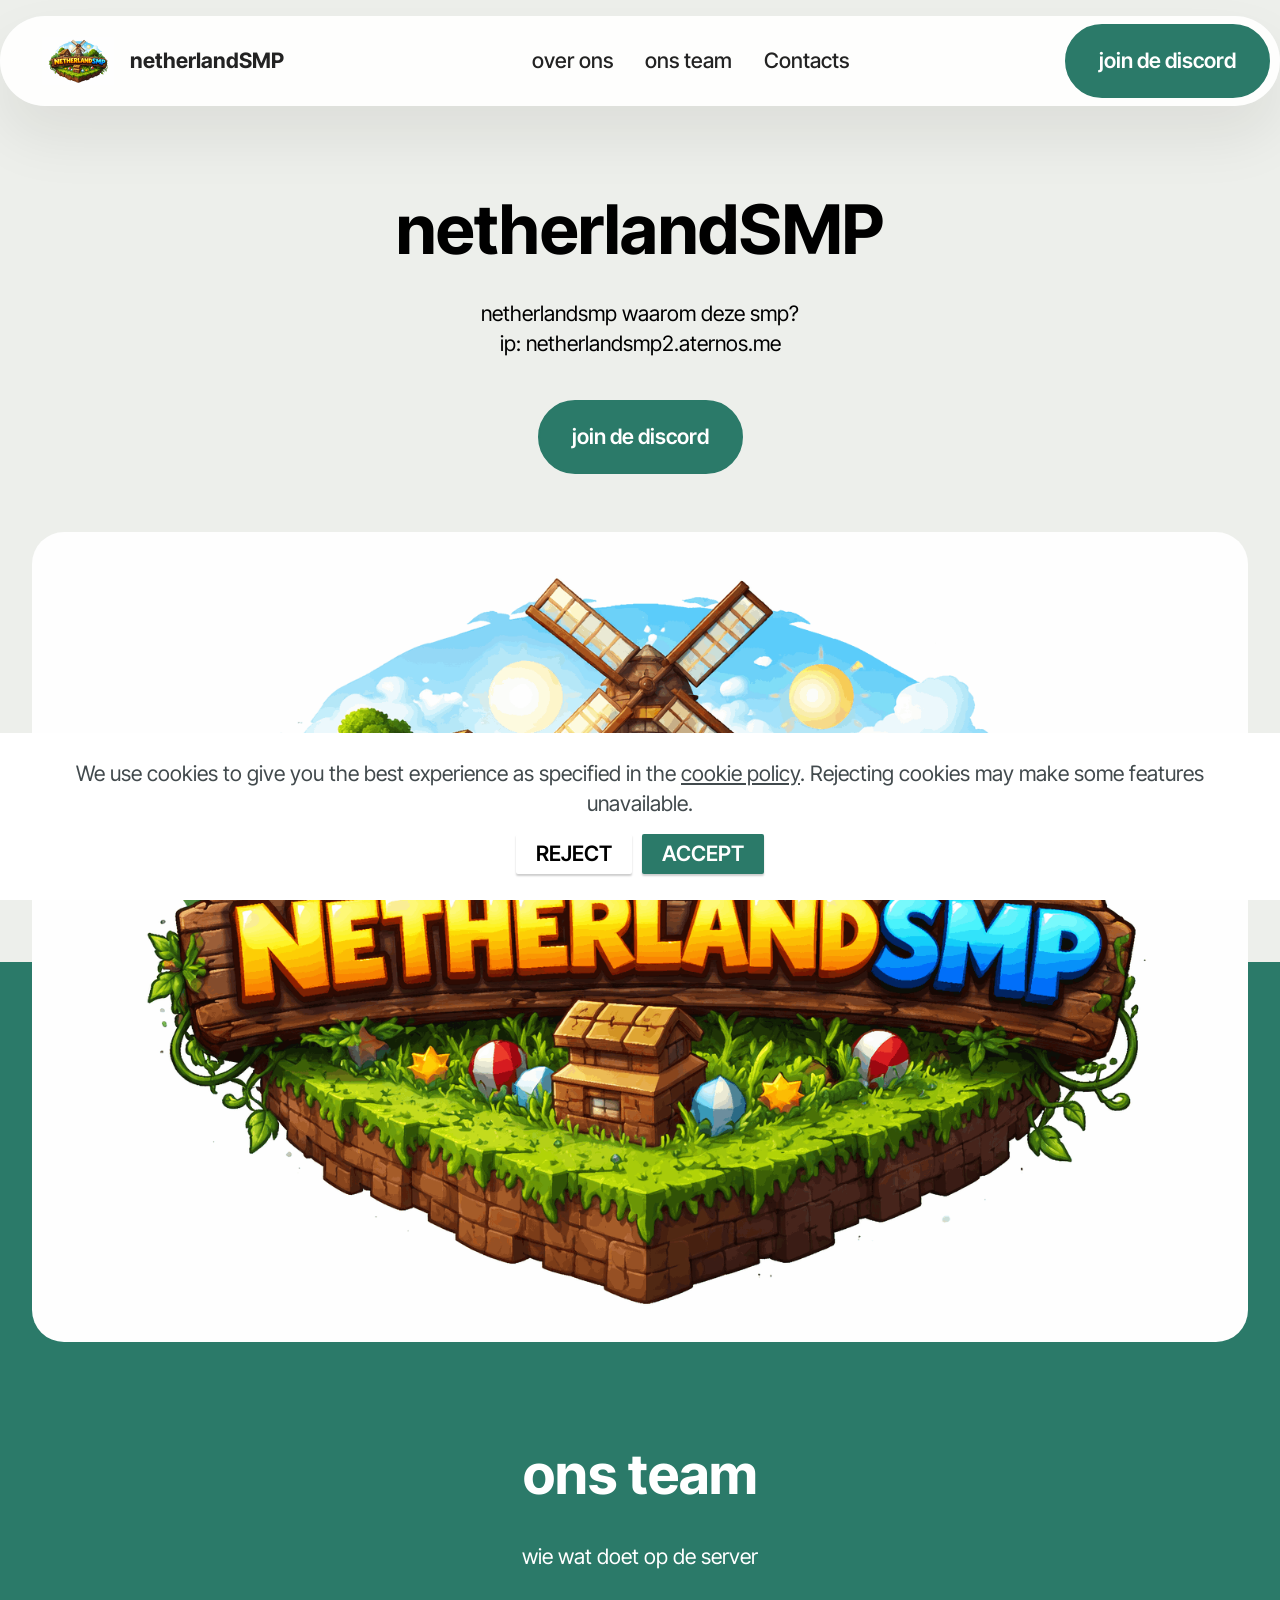
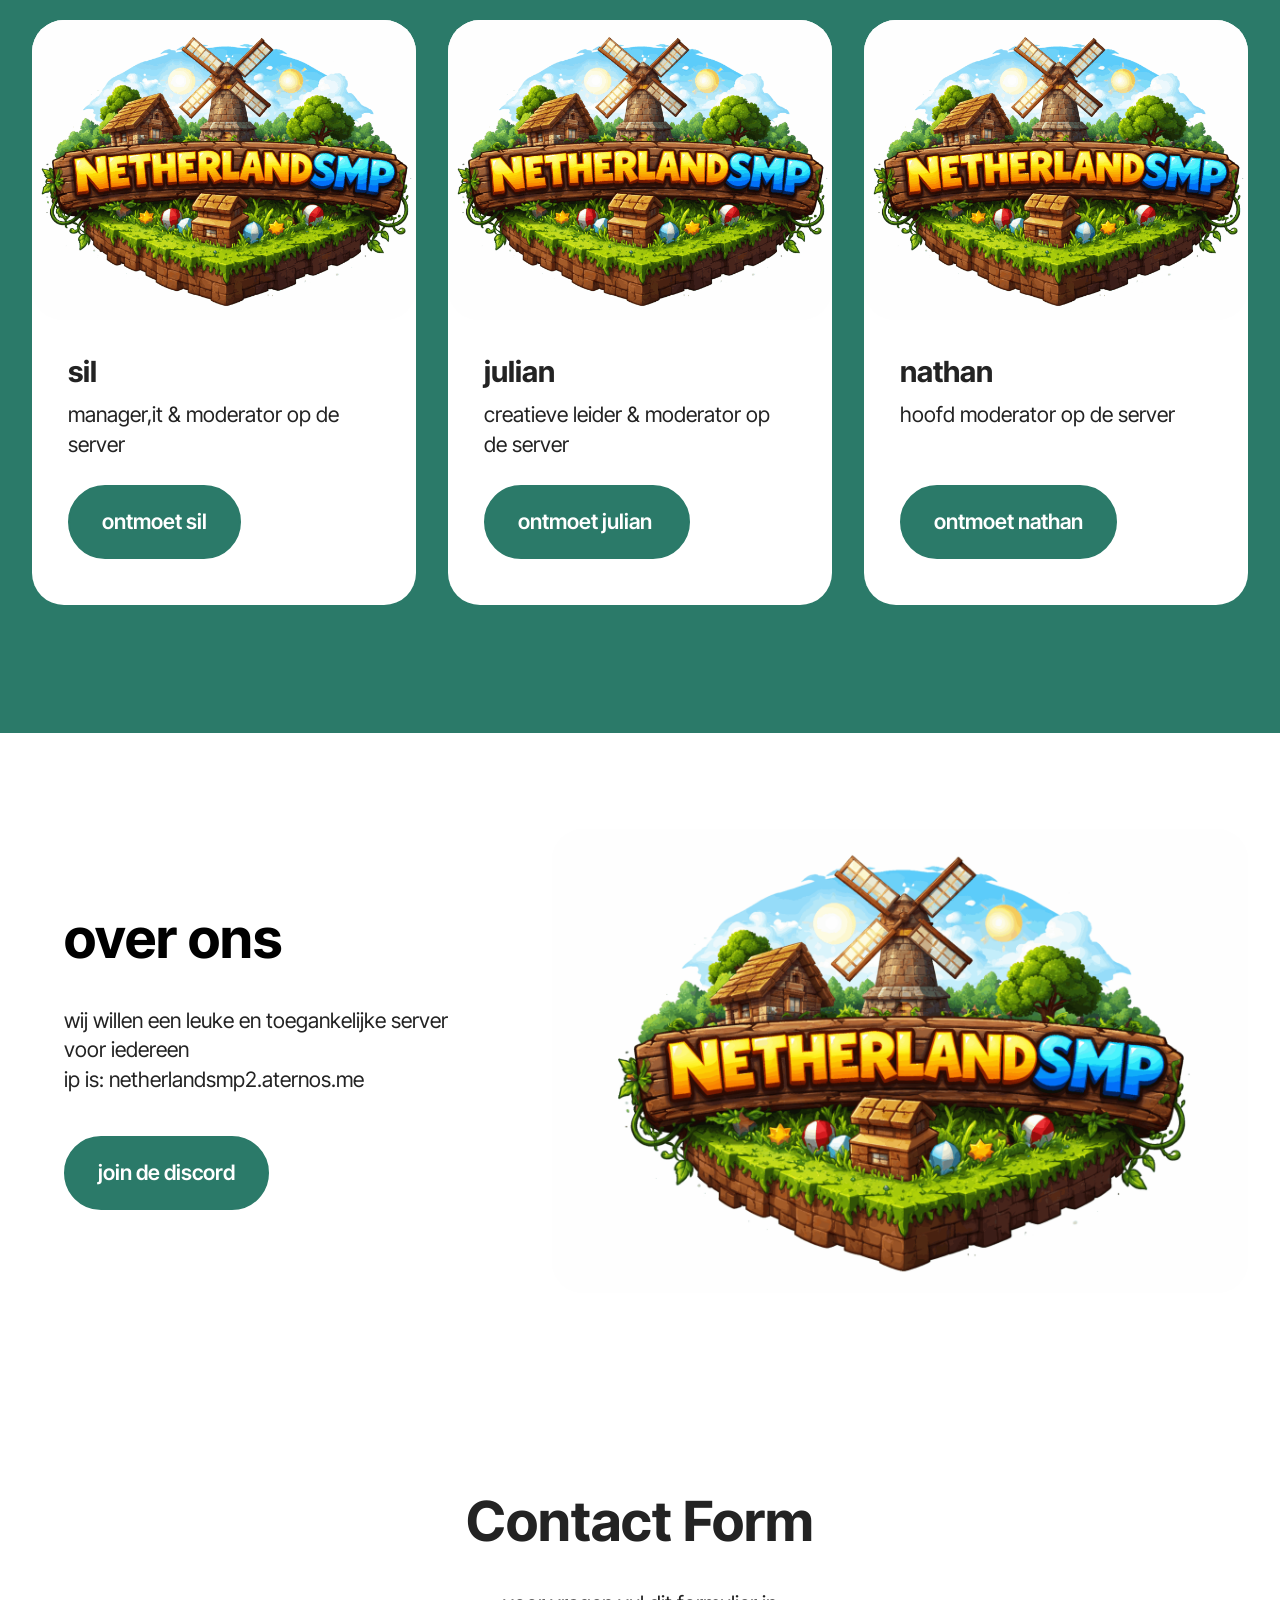
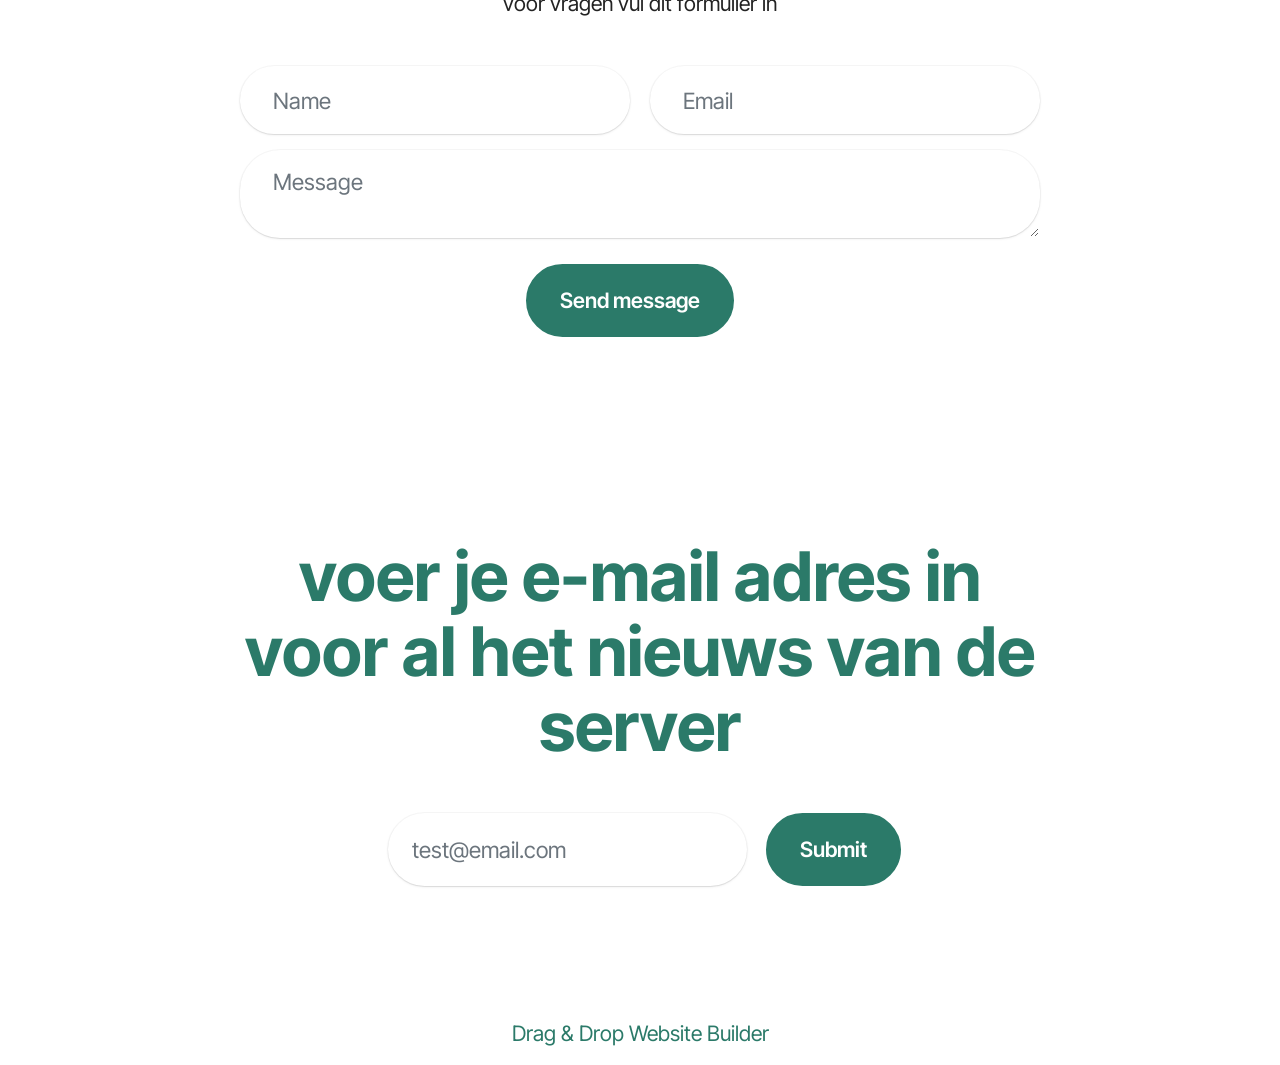
==== index.html @ ccd61390 "Add files via upload" ====
<!DOCTYPE html>
<html  >
<head>
  <!-- Site made with Mobirise Website Builder v6.1.12, https://mobirise.com -->
  <meta charset="UTF-8">
  <meta http-equiv="X-UA-Compatible" content="IE=edge">
  <meta name="generator" content="Mobirise v6.1.12, mobirise.com">
  <meta name="viewport" content="width=device-width, initial-scale=1, minimum-scale=1">
  <link rel="shortcut icon" href="assets/images/netherlandsmp20logo20goed-144x96.png" type="image/x-icon">
  <meta name="description" content="">
  
  
  <title>Home</title>
  <link rel="stylesheet" href="assets/web/assets/mobirise-icons2/mobirise2.css">
  <link rel="stylesheet" href="assets/bootstrap/css/bootstrap.min.css">
  <link rel="stylesheet" href="assets/animatecss/animate.css">
  <link rel="stylesheet" href="assets/dropdown/css/style.css">
  <link rel="stylesheet" href="assets/theme/css/style.css">
  <link rel="preload" href="https://fonts.googleapis.com/css?family=Inter+Tight:100,200,300,400,500,600,700,800,900,100i,200i,300i,400i,500i,600i,700i,800i,900i&display=swap" as="style" onload="this.onload=null;this.rel='stylesheet'">
  <noscript><link rel="stylesheet" href="https://fonts.googleapis.com/css?family=Inter+Tight:100,200,300,400,500,600,700,800,900,100i,200i,300i,400i,500i,600i,700i,800i,900i&display=swap"></noscript>
  <link rel="preload" as="style" href="assets/mobirise/css/mbr-additional.css?v=VmqNuB"><link rel="stylesheet" href="assets/mobirise/css/mbr-additional.css?v=VmqNuB" type="text/css">

  
  
  
</head>
<body>

<!-- Analytics -->
<script type="text/plain">
function copyIP() {
    const ip = "netherlandsmp2.aternos.me";

    navigator.clipboard.writeText(ip).then(function() {
        alert("✅ IP gekopieerd!");
    }).catch(function() {
        const input = document.createElement("input");
        input.value = ip;
        document.body.appendChild(input);
        input.select();
        document.execCommand("copy");
        document.body.removeChild(input);

        alert("✅ IP gekopieerd!");
    });
}
</script>
<!-- /Analytics -->


  
  <section data-bs-version="5.1" class="menu menu2 cid-tJS6tZXiPa" once="menu" id="menu02-0">
	

	<nav class="navbar navbar-dropdown navbar-fixed-top navbar-expand-lg">
		<div class="container">
			<div class="navbar-brand">
				<span class="navbar-logo">
					<a href="index.html#top">
						<img src="assets/images/netherlandsmp20logo20goed-144x96.png" alt="Mobirise Website Builder" style="height: 3rem;">
					</a>
				</span>
				<span class="navbar-caption-wrap"><a class="navbar-caption text-black text-primary display-4" href="index.html#header05-1">netherlandSMP</a></span>
			</div>
			<button class="navbar-toggler" type="button" data-toggle="collapse" data-bs-toggle="collapse" data-target="#navbarSupportedContent" data-bs-target="#navbarSupportedContent" aria-controls="navbarNavAltMarkup" aria-expanded="false" aria-label="Toggle navigation">
				<div class="hamburger">
					<span></span>
					<span></span>
					<span></span>
					<span></span>
				</div>
			</button>
			<div class="collapse navbar-collapse" id="navbarSupportedContent">
				<ul class="navbar-nav nav-dropdown" data-app-modern-menu="true"><li class="nav-item">
						<a class="nav-link link text-black text-primary display-4" href="index.html#header01-7">over ons</a>
					</li>
					<li class="nav-item">
						<a class="nav-link link text-black text-primary display-4" href="index.html#features04-w" aria-expanded="false">ons team</a>
					</li>
					<li class="nav-item">
						<a class="nav-link link text-black text-primary display-4" href="index.html#form02-6">Contacts</a>
					</li></ul>
				
				<div class="navbar-buttons mbr-section-btn"><a class="btn btn-primary display-4" href="https://discord.gg/MqGPSrWAp6">join de discord</a></div>
			</div>
		</div>
	</nav>
</section>

<section data-bs-version="5.1" class="header5 cid-tJS6uM4N87" id="header05-1">
	

	
	
	<div class="topbg"></div>
	<div class="align-center container">
		<div class="row justify-content-center">
			<div class="col-md-12 col-lg-9">
				<h1 class="mbr-section-title mbr-fonts-style mb-4 display-1"><strong>netherlandSMP</strong></h1>
				<p class="mbr-text mbr-fonts-style mb-4 display-7">netherlandsmp waarom deze smp?<br>ip: netherlandsmp2.aternos.me</p>
				<div class="mbr-section-btn mt-3"><a class="btn btn-primary display-7" href="https://discord.gg/MqGPSrWAp6">join de discord</a></div>
			</div>
		</div>
		<div class="row mt-5 justify-content-center">
			<div class="col-12 col-lg-12">
				<img src="assets/images/netherlandsmp20logo20goed-1536x1024.png" alt="Mobirise Website Builder" title="">
			</div>
		</div>
	</div>
</section>

<section data-bs-version="5.1" class="features4 cid-tMlEXTHLbS" id="features04-w">
	
	
	<div class="container">
		<div class="row justify-content-center">
			<div class="col-12 content-head">
				<div class="mbr-section-head mb-5">
					<h4 class="mbr-section-title mbr-fonts-style align-center mb-0 display-2"><strong>ons team</strong></h4>
					<h5 class="mbr-section-subtitle mbr-fonts-style align-center mb-0 mt-4 display-7">wie wat doet op de server</h5>
					
				</div>
			</div>
		</div>
		<div class="row">
			<div class="item features-image col-12 col-md-6 col-lg-4">
				<div class="item-wrapper">
					<div class="item-img">
						<img src="assets/images/netherlandsmp20logo20goed-816x544.png" alt="Mobirise Website Builder">
					</div>
					<div class="item-content">
						<h5 class="item-title mbr-fonts-style display-5"><strong>sil</strong></h5>
						
						<p class="mbr-text mbr-fonts-style display-7">manager,it &amp; moderator op de server</p>
						<div class="mbr-section-btn item-footer"><a href="page1.html#hero-16-vew3mYZG6Y" class="btn item-btn btn-primary display-7">ontmoet sil</a></div>
					</div>

				</div>
			</div>
			<div class="item features-image col-12 col-md-6 col-lg-4">
				<div class="item-wrapper">
					<div class="item-img">
						<img src="assets/images/netherlandsmp20logo20goed-816x544.png" alt="Mobirise Website Builder">
					</div>
					<div class="item-content">
						<h5 class="item-title mbr-fonts-style display-5"><strong>julian</strong></h5>
						
						<p class="mbr-text mbr-fonts-style display-7">creatieve leider &amp; moderator op de server</p>
						<div class="mbr-section-btn item-footer"><a class="btn item-btn btn-primary display-7" href="page2.html#header18-27">ontmoet julian&nbsp;</a></div>
					</div>
				</div>
			</div>
			<div class="item features-image col-12 col-md-6 col-lg-4">
				<div class="item-wrapper">
					<div class="item-img">
						<img src="assets/images/netherlandsmp20logo20goed-816x544.png" alt="Mobirise Website Builder">
					</div>
					<div class="item-content">
						<h5 class="item-title mbr-fonts-style display-5"><strong>nathan</strong></h5>
						
						<p class="mbr-text mbr-fonts-style display-7">hoofd moderator op de server</p>
						<div class="mbr-section-btn item-footer"><a class="btn item-btn btn-primary display-7" href="page3.html#header18-2i">ontmoet nathan</a></div>
					</div>
				</div>
			</div>
		</div>
	</div>
</section>

<section data-bs-version="5.1" class="header1 cid-tJS9vXDdRK" id="header01-7">
	

	
	

	<div class="container">
		<div class="row justify-content-center">
			<div class="col-12 col-md-12 col-lg-7 image-wrapper">
				<img class="w-100" src="assets/images/netherlandsmp20logo20goed-1476x984.png" alt="Mobirise Website Builder">
			</div>
			<div class="col-12 col-lg col-md-12">
				<div class="text-wrapper align-left">
					<h1 class="mbr-section-title mbr-fonts-style mb-4 display-2"><strong>over ons</strong></h1>
					<p class="mbr-text mbr-fonts-style mb-4 display-7">wij willen een leuke en toegankelijke server voor iedereen<br>ip is: netherlandsmp2.aternos.me</p>
					<div class="mbr-section-btn mt-3"><a class="btn btn-primary display-7" href="https://discord.gg/MqGPSrWAp6">join de discord</a></div>
				</div>
			</div>
		</div>
	</div>
</section>

<section data-bs-version="5.1" class="form5 cid-tJS9pBcTSa" id="form02-6">
    
    
    <div class="container">
        <div class="mbr-section-head mb-5">
            <h3 class="mbr-section-title mbr-fonts-style align-center mb-0 display-2">
                <strong>Contact Form</strong></h3>
            <h4 class="mbr-section-subtitle mbr-fonts-style align-center mb-0 mt-4 display-7">voor vragen vul dit formulier in</h4>
        </div>
        <div class="row justify-content-center mt-4">
            <div class="col-lg-8 mx-auto mbr-form" data-form-type="formoid">
                <form action="https://mobirise.eu/" method="POST" class="mbr-form form-with-styler" data-form-title="Form Name"><input type="hidden" name="email" data-form-email="true" value="Ml8DRlb6WKwaEc/Pz2YZb92U61HSxQNVmv7mqeQq4yTmru7qVeTietxXo4ubvosff5ivKS2XINv1w62pc6nYrV9ZAWXytATzf34zmZ3CQdL41HVFVvjwR4X3rpYL8q4E">
                    <div class="row">
                        <div hidden="hidden" data-form-alert="" class="alert alert-success col-12">Thanks for filling out the form!</div>
                        <div hidden="hidden" data-form-alert-danger="" class="alert alert-danger col-12">
                            Oops...! some problem!
                        </div>
                    </div>
                    <div class="dragArea row">
                        <div class="col-md col-sm-12 form-group mb-3" data-for="name">
                            <input type="text" name="name" placeholder="Name" data-form-field="name" class="form-control" value="" id="name-form02-6">
                        </div>
                        <div class="col-md col-sm-12 form-group mb-3" data-for="email">
                            <input type="email" name="email" placeholder="Email" data-form-field="email" class="form-control" value="" id="email-form02-6">
                        </div>
                        
                        <div class="col-12 form-group mb-3" data-for="textarea">
                            <textarea name="textarea" placeholder="Message" data-form-field="textarea" class="form-control" id="textarea-form02-6"></textarea>
                        </div>
                        <div class="col-lg-12 col-md-12 col-sm-12 align-center mbr-section-btn">
                            <button type="submit" class="btn btn-primary display-7">Send message</button>
                        </div>
                    </div>
                </form>
            </div>
        </div>
    </div>
</section>

<section data-bs-version="5.1" class="header2 cid-vevZgWgDUd" id="header02-1j">
  

  

  <div class="container">
    <div class="row content-wrapper justify-content-center">
      <div class="col-lg-8 mbr-form">
        <div class="">
          <h1 class="mbr-section-title mbr-fonts-style mb-5 display-1"><strong>voer je e-mail adres in voor al het nieuws van de server</strong><strong><br></strong></h1>
        </div>

        <div class="text-wrapper align-left" data-form-type="formoid">
          <form action="https://mobirise.eu/" method="POST" class="mbr-form form-with-styler" data-form-title="Form Name"><input type="hidden" name="email" data-form-email="true" value="4k6dEcrQm+g1kf1bdwxMC8j2+yN+0Dtdt/Tyk6qKoyEixTAx7SC+sFXfk8HiCkn9pSIie9SjLC0Y56EJcInQ1K2fom8f3G0lGc36owkS+RQdtx5CDwuzlwyMM3xYQzBo">
            <div class="row">
              <div hidden="hidden" data-form-alert="" class="alert alert-success col-12">Thanks for filling out the form!</div>
              <div hidden="hidden" data-form-alert-danger="" class="alert alert-danger col-12">
                Oops...! some problem!
              </div>
            </div>
            <div class="dragArea row">
              <div data-for="email" class="col-lg-6 col-md-6 col-sm-12 form-group">
                <input type="email" name="email" placeholder="test@email.com" data-form-field="email" class="form-control display-7" value="" id="email-header02-1j">
              </div>
              <div class="col-auto mbr-section-btn"><button type="submit" class="w-100 w-100 w-100 w-100 w-100 w-100 btn btn-primary display-7">Submit</button></div>
            </div>
          </form>
        </div>
      </div>
    </div>
  </div>
</section><section class="display-7" style="padding: 0;align-items: center;justify-content: center;flex-wrap: wrap;    align-content: center;display: flex;position: relative;height: 4rem;"><a href="https://mobiri.se/" style="flex: 1 1;height: 4rem;position: absolute;width: 100%;z-index: 1;"><img alt="" style="height: 4rem;" src="[data-uri]"></a><p style="margin: 0;text-align: center;" class="display-7">&#8204;</p><a style="z-index:1" href="https://mobirise.com/drag-drop-website-builder.html">Drag & Drop Website Builder</a></section><script type="text/plain" data-src="assets/bootstrap/js/bootstrap.bundle.min.js"></script><script src="assets/web/assets/cookies-alert-plugin/cookies-alert-core.js"></script><script src="assets/web/assets/cookies-alert-plugin/cookies-alert-script.js"></script><script type="text/plain" data-src="assets/smoothscroll/smooth-scroll.js"></script><script type="text/plain" data-src="assets/ytplayer/index.js"></script><script type="text/plain" data-src="assets/dropdown/js/navbar-dropdown.js"></script><script type="text/plain" data-src="assets/theme/js/script.js"></script><script type="text/plain" data-src="assets/formoid/formoid.min.js"></script>
  
  
<input name="cookieData" type="hidden" data-cookie-cookiesAlertType='2' data-cookie-customDialogSelector='null' data-cookie-colorText='#424a4d' data-cookie-colorBg='rgb(255, 255, 255)' data-cookie-opacityOverlay='0' data-cookie-bgOpacity='100' data-cookie-textButton='ACCEPT' data-cookie-rejectText='REJECT' data-cookie-colorButton='#2b7a69' data-cookie-rejectColor='#ffffff' data-cookie-colorLink='#424a4d' data-cookie-underlineLink='true' data-cookie-text="We use cookies to give you the best experience as specified in the <a href='privacy.html'>cookie policy</a>. Rejecting cookies may make some features unavailable.">
    <input name="animation" type="hidden">
  </body>
</html>
---- assets/web/assets/mobirise-icons2/mobirise2.css ----
@font-face {
  font-family: 'Moririse2';
  font-display: swap;
  src:  url('mobirise2.eot?f2bix4');
  src:  url('mobirise2.eot?f2bix4#iefix') format('embedded-opentype'),
    url('mobirise2.woff2?f2bix4') format('woff2'),
    url('mobirise2.woff?f2bix4') format('woff'),
    url('mobirise2.ttf?f2bix4') format('truetype'),
    url('mobirise2.svg?f2bix4#mobirise2') format('svg');
  font-weight: normal;
  font-style: normal;
}

[class^="mobi-"], [class*=" mobi-"] {
  /* use !important to prevent issues with browser extensions that change fonts */
  font-family: 'Moririse2' !important;
  speak: none;
  font-style: normal;
  font-weight: normal;
  font-variant: normal;
  text-transform: none;
  line-height: 1;

  /* Better Font Rendering =========== */
  -webkit-font-smoothing: antialiased;
  -moz-osx-font-smoothing: grayscale;
}

.mobi-mbri-add-submenu:before {
  content: "\e900";
}
.mobi-mbri-alert:before {
  content: "\e901";
}
.mobi-mbri-align-center:before {
  content: "\e902";
}
.mobi-mbri-align-justify:before {
  content: "\e903";
}
.mobi-mbri-align-left:before {
  content: "\e904";
}
.mobi-mbri-align-right:before {
  content: "\e905";
}
.mobi-mbri-android:before {
  content: "\e906";
}
.mobi-mbri-apple:before {
  content: "\e907";
}
.mobi-mbri-arrow-down:before {
  content: "\e908";
}
.mobi-mbri-arrow-next:before {
  content: "\e909";
}
.mobi-mbri-arrow-prev:before {
  content: "\e90a";
}
.mobi-mbri-arrow-up:before {
  content: "\e90b";
}
.mobi-mbri-bold:before {
  content: "\e90c";
}
.mobi-mbri-bookmark:before {
  content: "\e90d";
}
.mobi-mbri-bootstrap:before {
  content: "\e90e";
}
.mobi-mbri-briefcase:before {
  content: "\e90f";
}
.mobi-mbri-browse:before {
  content: "\e910";
}
.mobi-mbri-bulleted-list:before {
  content: "\e911";
}
.mobi-mbri-calendar:before {
  content: "\e912";
}
.mobi-mbri-camera:before {
  content: "\e913";
}
.mobi-mbri-cart-add:before {
  content: "\e914";
}
.mobi-mbri-cart-full:before {
  content: "\e915";
}
.mobi-mbri-cash:before {
  content: "\e916";
}
.mobi-mbri-change-style:before {
  content: "\e917";
}
.mobi-mbri-chat:before {
  content: "\e918";
}
.mobi-mbri-clock:before {
  content: "\e919";
}
.mobi-mbri-close:before {
  content: "\e91a";
}
.mobi-mbri-cloud:before {
  content: "\e91b";
}
.mobi-mbri-code:before {
  content: "\e91c";
}
.mobi-mbri-contact-form:before {
  content: "\e91d";
}
.mobi-mbri-credit-card:before {
  content: "\e91e";
}
.mobi-mbri-cursor-click:before {
  content: "\e91f";
}
.mobi-mbri-cust-feedback:before {
  content: "\e920";
}
.mobi-mbri-database:before {
  content: "\e921";
}
.mobi-mbri-delivery:before {
  content: "\e922";
}
.mobi-mbri-desktop:before {
  content: "\e923";
}
.mobi-mbri-devices:before {
  content: "\e924";
}
.mobi-mbri-down:before {
  content: "\e925";
}
.mobi-mbri-download-2:before {
  content: "\e926";
}
.mobi-mbri-download:before {
  content: "\e927";
}
.mobi-mbri-drag-n-drop-2:before {
  content: "\e928";
}
.mobi-mbri-drag-n-drop:before {
  content: "\e929";
}
.mobi-mbri-edit-2:before {
  content: "\e92a";
}
.mobi-mbri-edit:before {
  content: "\e92b";
}
.mobi-mbri-error:before {
  content: "\e92c";
}
.mobi-mbri-extension:before {
  content: "\e92d";
}
.mobi-mbri-features:before {
  content: "\e92e";
}
.mobi-mbri-file:before {
  content: "\e92f";
}
.mobi-mbri-flag:before {
  content: "\e930";
}
.mobi-mbri-folder:before {
  content: "\e931";
}
.mobi-mbri-gift:before {
  content: "\e932";
}
.mobi-mbri-github:before {
  content: "\e933";
}
.mobi-mbri-globe-2:before {
  content: "\e934";
}
.mobi-mbri-globe:before {
  content: "\e935";
}
.mobi-mbri-growing-chart:before {
  content: "\e936";
}
.mobi-mbri-hearth:before {
  content: "\e937";
}
.mobi-mbri-help:before {
  content: "\e938";
}
.mobi-mbri-home:before {
  content: "\e939";
}
.mobi-mbri-hot-cup:before {
  content: "\e93a";
}
.mobi-mbri-idea:before {
  content: "\e93b";
}
.mobi-mbri-image-gallery:before {
  content: "\e93c";
}
.mobi-mbri-image-slider:before {
  content: "\e93d";
}
.mobi-mbri-info:before {
  content: "\e93e";
}
.mobi-mbri-italic:before {
  content: "\e93f";
}
.mobi-mbri-key:before {
  content: "\e940";
}
.mobi-mbri-laptop:before {
  content: "\e941";
}
.mobi-mbri-layers:before {
  content: "\e942";
}
.mobi-mbri-left-right:before {
  content: "\e943";
}
.mobi-mbri-left:before {
  content: "\e944";
}
.mobi-mbri-letter:before {
  content: "\e945";
}
.mobi-mbri-like:before {
  content: "\e946";
}
.mobi-mbri-link:before {
  content: "\e947";
}
.mobi-mbri-lock:before {
  content: "\e948";
}
.mobi-mbri-login:before {
  content: "\e949";
}
.mobi-mbri-logout:before {
  content: "\e94a";
}
.mobi-mbri-magic-stick:before {
  content: "\e94b";
}
.mobi-mbri-map-pin:before {
  content: "\e94c";
}
.mobi-mbri-menu:before {
  content: "\e94d";
}
.mobi-mbri-mobile-2:before {
  content: "\e94e";
}
.mobi-mbri-mobile-horizontal:before {
  content: "\e94f";
}
.mobi-mbri-mobile:before {
  content: "\e950";
}
.mobi-mbri-mobirise:before {
  content: "\e951";
}
.mobi-mbri-more-horizontal:before {
  content: "\e952";
}
.mobi-mbri-more-vertical:before {
  content: "\e953";
}
.mobi-mbri-music:before {
  content: "\e954";
}
.mobi-mbri-new-file:before {
  content: "\e955";
}
.mobi-mbri-numbered-list:before {
  content: "\e956";
}
.mobi-mbri-opened-folder:before {
  content: "\e957";
}
.mobi-mbri-pages:before {
  content: "\e958";
}
.mobi-mbri-paper-plane:before {
  content: "\e959";
}
.mobi-mbri-paperclip:before {
  content: "\e95a";
}
.mobi-mbri-phone:before {
  content: "\e95b";
}
.mobi-mbri-photo:before {
  content: "\e95c";
}
.mobi-mbri-photos:before {
  content: "\e95d";
}
.mobi-mbri-pin:before {
  content: "\e95e";
}
.mobi-mbri-play:before {
  content: "\e95f";
}
.mobi-mbri-plus:before {
  content: "\e960";
}
.mobi-mbri-preview:before {
  content: "\e961";
}
.mobi-mbri-print:before {
  content: "\e962";
}
.mobi-mbri-protect:before {
  content: "\e963";
}
.mobi-mbri-question:before {
  content: "\e964";
}
.mobi-mbri-quote-left:before {
  content: "\e965";
}
.mobi-mbri-quote-right:before {
  content: "\e966";
}
.mobi-mbri-redo:before {
  content: "\e967";
}
.mobi-mbri-refresh:before {
  content: "\e968";
}
.mobi-mbri-responsive-2:before {
  content: "\e969";
}
.mobi-mbri-responsive:before {
  content: "\e96a";
}
.mobi-mbri-right:before {
  content: "\e96b";
}
.mobi-mbri-rocket:before {
  content: "\e96c";
}
.mobi-mbri-sad-face:before {
  content: "\e96d";
}
.mobi-mbri-sale:before {
  content: "\e96e";
}
.mobi-mbri-save:before {
  content: "\e96f";
}
.mobi-mbri-search:before {
  content: "\e970";
}
.mobi-mbri-setting-2:before {
  content: "\e971";
}
.mobi-mbri-setting-3:before {
  content: "\e972";
}
.mobi-mbri-setting:before {
  content: "\e973";
}
.mobi-mbri-share:before {
  content: "\e974";
}
.mobi-mbri-shopping-bag:before {
  content: "\e975";
}
.mobi-mbri-shopping-basket:before {
  content: "\e976";
}
.mobi-mbri-shopping-cart:before {
  content: "\e977";
}
.mobi-mbri-sites:before {
  content: "\e978";
}
.mobi-mbri-smile-face:before {
  content: "\e979";
}
.mobi-mbri-speed:before {
  content: "\e97a";
}
.mobi-mbri-star:before {
  content: "\e97b";
}
.mobi-mbri-success:before {
  content: "\e97c";
}
.mobi-mbri-sun:before {
  content: "\e97d";
}
.mobi-mbri-sun2:before {
  content: "\e97e";
}
.mobi-mbri-tablet-vertical:before {
  content: "\e97f";
}
.mobi-mbri-tablet:before {
  content: "\e980";
}
.mobi-mbri-target:before {
  content: "\e981";
}
.mobi-mbri-timer:before {
  content: "\e982";
}
.mobi-mbri-to-ftp:before {
  content: "\e983";
}
.mobi-mbri-to-local-drive:before {
  content: "\e984";
}
.mobi-mbri-touch-swipe:before {
  content: "\e985";
}
.mobi-mbri-touch:before {
  content: "\e986";
}
.mobi-mbri-trash:before {
  content: "\e987";
}
.mobi-mbri-underline:before {
  content: "\e988";
}
.mobi-mbri-undo:before {
  content: "\e989";
}
.mobi-mbri-unlink:before {
  content: "\e98a";
}
.mobi-mbri-unlock:before {
  content: "\e98b";
}
.mobi-mbri-up-down:before {
  content: "\e98c";
}
.mobi-mbri-up:before {
  content: "\e98d";
}
.mobi-mbri-update:before {
  content: "\e98e";
}
.mobi-mbri-upload-2:before {
  content: "\e98f";
}
.mobi-mbri-upload:before {
  content: "\e990";
}
.mobi-mbri-user-2:before {
  content: "\e991";
}
.mobi-mbri-user:before {
  content: "\e992";
}
.mobi-mbri-users:before {
  content: "\e993";
}
.mobi-mbri-video-play:before {
  content: "\e994";
}
.mobi-mbri-video:before {
  content: "\e995";
}
.mobi-mbri-watch:before {
  content: "\e996";
}
.mobi-mbri-website-theme-2:before {
  content: "\e997";
}
.mobi-mbri-website-theme:before {
  content: "\e998";
}
.mobi-mbri-wifi:before {
  content: "\e999";
}
.mobi-mbri-windows:before {
  content: "\e99a";
}
.mobi-mbri-zoom-in:before {
  content: "\e99b";
}
.mobi-mbri-zoom-out:before {
  content: "\e99c";
}
---- assets/dropdown/css/style.css ----
.navbar-dropdown {
  left: 0;
  padding: 0;
  position: absolute;
  right: 0;
  top: 0;
  transition: all 0.45s ease;
  z-index: 1030;
  background: #282828; }
  .navbar-dropdown .navbar-logo {
    margin-right: 0.8rem;
    transition: margin 0.3s ease-in-out;
    vertical-align: middle; }
    .navbar-dropdown .navbar-logo img {
      height: 3.125rem;
      transition: all 0.3s ease-in-out; }
    .navbar-dropdown .navbar-logo.mbr-iconfont {
      font-size: 3.125rem;
      line-height: 3.125rem; }
  .navbar-dropdown .navbar-caption {
    font-weight: 700;
    white-space: normal;
    vertical-align: -4px;
    line-height: 3.125rem !important; }
    .navbar-dropdown .navbar-caption, .navbar-dropdown .navbar-caption:hover {
      color: inherit;
      text-decoration: none; }
  .navbar-dropdown .mbr-iconfont + .navbar-caption {
    vertical-align: -1px; }
  .navbar-dropdown.navbar-fixed-top {
    position: fixed; }
  .navbar-dropdown .navbar-brand span {
    vertical-align: -4px; }
  .navbar-dropdown.bg-color.transparent {
    background: none; }
  .navbar-dropdown.navbar-short .navbar-brand {
    padding: 0.625rem 0; }
    .navbar-dropdown.navbar-short .navbar-brand span {
      vertical-align: -1px; }
  .navbar-dropdown.navbar-short .navbar-caption {
    line-height: 2.375rem !important;
    vertical-align: -2px; }
  .navbar-dropdown.navbar-short .navbar-logo {
    margin-right: 0.5rem; }
    .navbar-dropdown.navbar-short .navbar-logo img {
      height: 2.375rem; }
    .navbar-dropdown.navbar-short .navbar-logo.mbr-iconfont {
      font-size: 2.375rem;
      line-height: 2.375rem; }
  .navbar-dropdown.navbar-short .mbr-table-cell {
    height: 3.625rem; }
  .navbar-dropdown .navbar-close {
    left: 0.6875rem;
    position: fixed;
    top: 0.75rem;
    z-index: 1000; }
  .navbar-dropdown .hamburger-icon {
    content: "";
    display: inline-block;
    vertical-align: middle;
    width: 16px;
    -webkit-box-shadow: 0 -6px 0 1px #282828,0 0 0 1px #282828,0 6px 0 1px #282828;
    -moz-box-shadow: 0 -6px 0 1px #282828,0 0 0 1px #282828,0 6px 0 1px #282828;
    box-shadow: 0 -6px 0 1px #282828,0 0 0 1px #282828,0 6px 0 1px #282828; }

.dropdown-menu .dropdown-toggle[data-toggle="dropdown-submenu"]::after {
  border-bottom: 0.35em solid transparent;
  border-left: 0.35em solid;
  border-right: 0;
  border-top: 0.35em solid transparent;
  margin-left: 0.3rem; }

.dropdown-menu .dropdown-item:focus {
  outline: 0; }

.nav-dropdown {
  font-size: 0.75rem;
  font-weight: 500;
  height: auto !important; }
  .nav-dropdown .nav-btn {
    padding-left: 1rem; }
  .nav-dropdown .link {
    margin: .667em 1.667em;
    font-weight: 500;
    padding: 0;
    transition: color .2s ease-in-out; }
    .nav-dropdown .link.dropdown-toggle {
      margin-right: 2.583em; }
      .nav-dropdown .link.dropdown-toggle::after {
        margin-left: .25rem;
        border-top: 0.35em solid;
        border-right: 0.35em solid transparent;
        border-left: 0.35em solid transparent;
        border-bottom: 0; }
      .nav-dropdown .link.dropdown-toggle[aria-expanded="true"] {
        margin: 0;
        padding: 0.667em 3.263em  0.667em 1.667em; }
  .nav-dropdown .link::after,
  .nav-dropdown .dropdown-item::after {
    color: inherit; }
  .nav-dropdown .btn {
    font-size: 0.75rem;
    font-weight: 700;
    letter-spacing: 0;
    margin-bottom: 0;
    padding-left: 1.25rem;
    padding-right: 1.25rem; }
  .nav-dropdown .dropdown-menu {
    border-radius: 0;
    border: 0;
    left: 0;
    margin: 0;
    padding-bottom: 1.25rem;
    padding-top: 1.25rem;
    position: relative; }
  .nav-dropdown .dropdown-submenu {
    margin-left: 0.125rem;
    top: 0; }
  .nav-dropdown .dropdown-item {
    font-weight: 500;
    line-height: 2;
    padding: 0.3846em 4.615em 0.3846em 1.5385em;
    position: relative;
    transition: color .2s ease-in-out, background-color .2s ease-in-out; }
    .nav-dropdown .dropdown-item::after {
      margin-top: -0.3077em;
      position: absolute;
      right: 1.1538em;
      top: 50%; }
    .nav-dropdown .dropdown-item:focus, .nav-dropdown .dropdown-item:hover {
      background: none; }

@media (max-width: 767px) {
  .nav-dropdown.navbar-toggleable-sm {
    bottom: 0;
    display: none;
    left: 0;
    overflow-x: hidden;
    position: fixed;
    top: 0;
    transform: translateX(-100%);
    -ms-transform: translateX(-100%);
    -webkit-transform: translateX(-100%);
    width: 18.75rem;
    z-index: 999; } }
.nav-dropdown.navbar-toggleable-xl {
  bottom: 0;
  display: none;
  left: 0;
  overflow-x: hidden;
  position: fixed;
  top: 0;
  transform: translateX(-100%);
  -ms-transform: translateX(-100%);
  -webkit-transform: translateX(-100%);
  width: 18.75rem;
  z-index: 999; }

.nav-dropdown-sm {
  display: block !important;
  overflow-x: hidden;
  overflow: auto;
  padding-top: 3.875rem; }
  .nav-dropdown-sm::after {
    content: "";
    display: block;
    height: 3rem;
    width: 100%; }
  .nav-dropdown-sm.collapse.in ~ .navbar-close {
    display: block !important; }
  .nav-dropdown-sm.collapsing, .nav-dropdown-sm.collapse.in {
    transform: translateX(0);
    -ms-transform: translateX(0);
    -webkit-transform: translateX(0);
    transition: all 0.25s ease-out;
    -webkit-transition: all 0.25s ease-out;
    background: #282828; }
  .nav-dropdown-sm.collapsing[aria-expanded="false"] {
    transform: translateX(-100%);
    -ms-transform: translateX(-100%);
    -webkit-transform: translateX(-100%); }
  .nav-dropdown-sm .nav-item {
    display: block;
    margin-left: 0 !important;
    padding-left: 0; }
  .nav-dropdown-sm .link,
  .nav-dropdown-sm .dropdown-item {
    border-top: 1px dotted rgba(255, 255, 255, 0.1);
    font-size: 0.8125rem;
    line-height: 1.6;
    margin: 0 !important;
    padding: 0.875rem 2.4rem 0.875rem 1.5625rem !important;
    position: relative;
    white-space: normal; }
    .nav-dropdown-sm .link:focus, .nav-dropdown-sm .link:hover,
    .nav-dropdown-sm .dropdown-item:focus,
    .nav-dropdown-sm .dropdown-item:hover {
      background: rgba(0, 0, 0, 0.2) !important;
      color: #c0a375; }
  .nav-dropdown-sm .nav-btn {
    position: relative;
    padding: 1.5625rem 1.5625rem 0 1.5625rem; }
    .nav-dropdown-sm .nav-btn::before {
      border-top: 1px dotted rgba(255, 255, 255, 0.1);
      content: "";
      left: 0;
      position: absolute;
      top: 0;
      width: 100%; }
    .nav-dropdown-sm .nav-btn + .nav-btn {
      padding-top: 0.625rem; }
      .nav-dropdown-sm .nav-btn + .nav-btn::before {
        display: none; }
  .nav-dropdown-sm .btn {
    padding: 0.625rem 0; }
  .nav-dropdown-sm .dropdown-toggle[data-toggle="dropdown-submenu"]::after {
    margin-left: .25rem;
    border-top: 0.35em solid;
    border-right: 0.35em solid transparent;
    border-left: 0.35em solid transparent;
    border-bottom: 0; }
  .nav-dropdown-sm .dropdown-toggle[data-toggle="dropdown-submenu"][aria-expanded="true"]::after {
    border-top: 0;
    border-right: 0.35em solid transparent;
    border-left: 0.35em solid transparent;
    border-bottom: 0.35em solid; }
  .nav-dropdown-sm .dropdown-menu {
    margin: 0;
    padding: 0;
    position: relative;
    top: 0;
    left: 0;
    width: 100%;
    border: 0;
    float: none;
    border-radius: 0;
    background: none; }
  .nav-dropdown-sm .dropdown-submenu {
    left: 100%;
    margin-left: 0.125rem;
    margin-top: -1.25rem;
    top: 0; }

.navbar-toggleable-sm .nav-dropdown .dropdown-menu {
  position: absolute; }

.navbar-toggleable-sm .nav-dropdown .dropdown-submenu {
  left: 100%;
  margin-left: 0.125rem;
  margin-top: -1.25rem;
  top: 0; }

.navbar-toggleable-sm.opened .nav-dropdown .dropdown-menu {
  position: relative; }

.navbar-toggleable-sm.opened .nav-dropdown .dropdown-submenu {
  left: 0;
  margin-left: 00rem;
  margin-top: 0rem;
  top: 0; }

.is-builder .nav-dropdown.collapsing {
  transition: none !important; }
---- assets/theme/css/style.css ----
@charset "UTF-8";
section {
  background-color: #ffffff;
}

body {
  font-style: normal;
  line-height: 1.5;
  font-weight: 400;
  color: #232323;
  position: relative;
}

button {
  background-color: transparent;
  border-color: transparent;
}

.embla__button,
.carousel-control {
  background-color: #edefea !important;
  opacity: 0.8 !important;
  color: #464845 !important;
  border-color: #edefea !important;
}

.carousel .close,
.modalWindow .close {
  background-color: #edefea !important;
  color: #464845 !important;
  border-color: #edefea !important;
  opacity: 0.8 !important;
}

.carousel .close:hover,
.modalWindow .close:hover {
  opacity: 1 !important;
}

.carousel-indicators li {
  background-color: #edefea !important;
  border: 2px solid #464845 !important;
}

.carousel-indicators li:hover,
.carousel-indicators li:active {
  opacity: 0.8 !important;
}

.embla__button:hover,
.carousel-control:hover {
  background-color: #edefea !important;
  opacity: 1 !important;
}

.modalWindow-video-container {
  height: 80%;
}

section,
.container,
.container-fluid {
  position: relative;
  word-wrap: break-word;
}

a.mbr-iconfont:hover {
  text-decoration: none;
}

.article .lead p,
.article .lead ul,
.article .lead ol,
.article .lead pre,
.article .lead blockquote {
  margin-bottom: 0;
}

a {
  font-style: normal;
  font-weight: 400;
  cursor: pointer;
}
a, a:hover {
  text-decoration: none;
}

.mbr-section-title {
  font-style: normal;
  line-height: 1.3;
}

.mbr-section-subtitle {
  line-height: 1.3;
}

.mbr-text {
  font-style: normal;
  line-height: 1.7;
}

h1,
h2,
h3,
h4,
h5,
h6,
.display-1,
.display-2,
.display-4,
.display-5,
.display-7,
span,
p,
a {
  line-height: 1;
  word-break: break-word;
  word-wrap: break-word;
  font-weight: 400;
}

b,
strong {
  font-weight: bold;
}

input:-webkit-autofill, input:-webkit-autofill:hover, input:-webkit-autofill:focus, input:-webkit-autofill:active {
  transition-delay: 9999s;
  -webkit-transition-property: background-color, color;
  transition-property: background-color, color;
}

textarea[type=hidden] {
  display: none;
}

section {
  background-position: 50% 50%;
  background-repeat: no-repeat;
  background-size: cover;
}
section .mbr-background-video,
section .mbr-background-video-preview {
  position: absolute;
  bottom: 0;
  left: 0;
  right: 0;
  top: 0;
}

.hidden {
  visibility: hidden;
}

.mbr-z-index20 {
  z-index: 20;
}

/*! Base colors */
.mbr-white {
  color: #ffffff;
}

.mbr-black {
  color: #111111;
}

.mbr-bg-white {
  background-color: #ffffff;
}

.mbr-bg-black {
  background-color: #000000;
}

/*! Text-aligns */
.align-left {
  text-align: left;
}

.align-center {
  text-align: center;
}

.align-right {
  text-align: right;
}

/*! Font-weight  */
.mbr-light {
  font-weight: 300;
}

.mbr-regular {
  font-weight: 400;
}

.mbr-semibold {
  font-weight: 500;
}

.mbr-bold {
  font-weight: 700;
}

/*! Media  */
.media-content {
  flex-basis: 100%;
}

.media-container-row {
  display: flex;
  flex-direction: row;
  flex-wrap: wrap;
  justify-content: center;
  align-content: center;
  align-items: start;
}
.media-container-row .media-size-item {
  width: 400px;
}

.media-container-column {
  display: flex;
  flex-direction: column;
  flex-wrap: wrap;
  justify-content: center;
  align-content: center;
  align-items: stretch;
}
.media-container-column > * {
  width: 100%;
}

@media (min-width: 992px) {
  .media-container-row {
    flex-wrap: nowrap;
  }
}
figure {
  margin-bottom: 0;
  overflow: hidden;
}

figure[mbr-media-size] {
  transition: width 0.1s;
}

img,
iframe {
  display: block;
  width: 100%;
}

.card {
  background-color: transparent;
  border: none;
}

.card-box {
  width: 100%;
}

.card-img {
  text-align: center;
  flex-shrink: 0;
  -webkit-flex-shrink: 0;
}

.media {
  max-width: 100%;
  margin: 0 auto;
}

.mbr-figure {
  align-self: center;
}

.media-container > div {
  max-width: 100%;
}

.mbr-figure img,
.card-img img {
  width: 100%;
}

@media (max-width: 991px) {
  .media-size-item {
    width: auto !important;
  }
  .media {
    width: auto;
  }
  .mbr-figure {
    width: 100% !important;
  }
}
/*! Buttons */
.mbr-section-btn {
  margin-left: -0.6rem;
  margin-right: -0.6rem;
  font-size: 0;
}

.btn {
  font-weight: 600;
  border-width: 1px;
  font-style: normal;
  margin: 0.6rem 0.6rem;
  white-space: normal;
  transition: all 0.2s ease-in-out;
  display: inline-flex;
  align-items: center;
  justify-content: center;
  word-break: break-word;
}

.btn-sm {
  font-weight: 600;
  letter-spacing: 0px;
  transition: all 0.3s ease-in-out;
}

.btn-md {
  font-weight: 600;
  letter-spacing: 0px;
  transition: all 0.3s ease-in-out;
}

.btn-lg {
  font-weight: 600;
  letter-spacing: 0px;
  transition: all 0.3s ease-in-out;
}

.btn-form {
  margin: 0;
}
.btn-form:hover {
  cursor: pointer;
}

nav .mbr-section-btn {
  margin-left: 0rem;
  margin-right: 0rem;
}

/*! Btn icon margin */
.btn .mbr-iconfont,
.btn.btn-sm .mbr-iconfont {
  order: 1;
  cursor: pointer;
  margin-left: 0.5rem;
  vertical-align: sub;
}

.btn.btn-md .mbr-iconfont,
.btn.btn-md .mbr-iconfont {
  margin-left: 0.8rem;
}

.mbr-regular {
  font-weight: 400;
}

.mbr-semibold {
  font-weight: 500;
}

.mbr-bold {
  font-weight: 700;
}

[type=submit] {
  -webkit-appearance: none;
}

/*! Full-screen */
.mbr-fullscreen .mbr-overlay {
  min-height: 100vh;
}

.mbr-fullscreen {
  display: flex;
  display: -moz-flex;
  display: -ms-flex;
  display: -o-flex;
  align-items: center;
  min-height: 100vh;
  padding-top: 3rem;
  padding-bottom: 3rem;
}

/*! Map */
.map {
  height: 25rem;
  position: relative;
}
.map iframe {
  width: 100%;
  height: 100%;
}

/*! Scroll to top arrow */
.mbr-arrow-up {
  bottom: 25px;
  right: 90px;
  position: fixed;
  text-align: right;
  z-index: 5000;
  color: #ffffff;
  font-size: 22px;
}

.mbr-arrow-up a {
  background: rgba(0, 0, 0, 0.2);
  border-radius: 50%;
  color: #fff;
  display: inline-block;
  height: 60px;
  width: 60px;
  border: 2px solid #fff;
  outline-style: none !important;
  position: relative;
  text-decoration: none;
  transition: all 0.3s ease-in-out;
  cursor: pointer;
  text-align: center;
}
.mbr-arrow-up a:hover {
  background-color: rgba(0, 0, 0, 0.4);
}
.mbr-arrow-up a i {
  line-height: 60px;
}

.mbr-arrow-up-icon {
  display: block;
  color: #fff;
}

.mbr-arrow-up-icon::before {
  content: "›";
  display: inline-block;
  font-family: serif;
  font-size: 22px;
  line-height: 1;
  font-style: normal;
  position: relative;
  top: 6px;
  left: -4px;
  transform: rotate(-90deg);
}

/*! Arrow Down */
.mbr-arrow {
  position: absolute;
  bottom: 45px;
  left: 50%;
  width: 60px;
  height: 60px;
  cursor: pointer;
  background-color: rgba(80, 80, 80, 0.5);
  border-radius: 50%;
  transform: translateX(-50%);
}
@media (max-width: 767px) {
  .mbr-arrow {
    display: none;
  }
}
.mbr-arrow > a {
  display: inline-block;
  text-decoration: none;
  outline-style: none;
  animation: arrowdown 1.7s ease-in-out infinite;
  color: #ffffff;
}
.mbr-arrow > a > i {
  position: absolute;
  top: -2px;
  left: 15px;
  font-size: 2rem;
}

#scrollToTop a i::before {
  content: "";
  position: absolute;
  display: block;
  border-bottom: 2.5px solid #fff;
  border-left: 2.5px solid #fff;
  width: 27.8%;
  height: 27.8%;
  left: 50%;
  top: 51%;
  transform: translateY(-30%) translateX(-50%) rotate(135deg);
}

@keyframes arrowdown {
  0% {
    transform: translateY(0px);
  }
  50% {
    transform: translateY(-5px);
  }
  100% {
    transform: translateY(0px);
  }
}
@media (max-width: 500px) {
  .mbr-arrow-up {
    left: 0;
    right: 0;
    text-align: center;
  }
}
/*Gradients animation*/
@keyframes gradient-animation {
  from {
    background-position: 0% 100%;
    animation-timing-function: ease-in-out;
  }
  to {
    background-position: 100% 0%;
    animation-timing-function: ease-in-out;
  }
}
.bg-gradient {
  background-size: 200% 200%;
  animation: gradient-animation 5s infinite alternate;
  -webkit-animation: gradient-animation 5s infinite alternate;
}

.menu .navbar-brand {
  display: -webkit-flex;
}
.menu .navbar-brand span {
  display: flex;
  display: -webkit-flex;
}
.menu .navbar-brand .navbar-caption-wrap {
  display: -webkit-flex;
}
.menu .navbar-brand .navbar-logo img {
  display: -webkit-flex;
  width: auto;
}
@media (min-width: 768px) and (max-width: 991px) {
  .menu .navbar-toggleable-sm .navbar-nav {
    display: -ms-flexbox;
  }
}
@media (max-width: 991px) {
  .menu .navbar-collapse {
    max-height: 93.5vh;
  }
  .menu .navbar-collapse.show {
    overflow: auto;
  }
}
@media (min-width: 992px) {
  .menu .navbar-nav.nav-dropdown {
    display: -webkit-flex;
  }
  .menu .navbar-toggleable-sm .navbar-collapse {
    display: -webkit-flex !important;
  }
  .menu .collapsed .navbar-collapse {
    max-height: 93.5vh;
  }
  .menu .collapsed .navbar-collapse.show {
    overflow: auto;
  }
}
@media (max-width: 767px) {
  .menu .navbar-collapse {
    max-height: 80vh;
  }
}

.nav-link .mbr-iconfont {
  margin-right: 0.5rem;
}

.navbar {
  display: -webkit-flex;
  -webkit-flex-wrap: wrap;
  -webkit-align-items: center;
  -webkit-justify-content: space-between;
}

.navbar-collapse {
  -webkit-flex-basis: 100%;
  -webkit-flex-grow: 1;
  -webkit-align-items: center;
}

.nav-dropdown .link {
  padding: 0.667em 1.667em !important;
  margin: 0 !important;
}

.nav {
  display: -webkit-flex;
  -webkit-flex-wrap: wrap;
}

.row {
  display: -webkit-flex;
  -webkit-flex-wrap: wrap;
}

.justify-content-center {
  -webkit-justify-content: center;
}

.form-inline {
  display: -webkit-flex;
}

.card-wrapper {
  -webkit-flex: 1;
}

.carousel-control {
  z-index: 10;
  display: -webkit-flex;
}

.carousel-controls {
  display: -webkit-flex;
}

.media {
  display: -webkit-flex;
}

.form-group:focus {
  outline: none;
}

.jq-selectbox__select {
  padding: 7px 0;
  position: relative;
}

.jq-selectbox__dropdown {
  overflow: hidden;
  border-radius: 10px;
  position: absolute;
  top: 100%;
  left: 0 !important;
  width: 100% !important;
}

.jq-selectbox__trigger-arrow {
  right: 0;
  transform: translateY(-50%);
}

.jq-selectbox li {
  padding: 1.07em 0.5em;
}

input[type=range] {
  padding-left: 0 !important;
  padding-right: 0 !important;
}

.modal-dialog,
.modal-content {
  height: 100%;
}

.modal-dialog .carousel-inner {
  height: calc(100vh - 1.75rem);
}
@media (max-width: 575px) {
  .modal-dialog .carousel-inner {
    height: calc(100vh - 1rem);
  }
}

.carousel-item {
  text-align: center;
}

.carousel-item img {
  margin: auto;
}

.navbar-toggler {
  align-self: flex-start;
  padding: 0.25rem 0.75rem;
  font-size: 1.25rem;
  line-height: 1;
  background: transparent;
  border: 1px solid transparent;
  border-radius: 0.25rem;
}

.navbar-toggler:focus,
.navbar-toggler:hover {
  text-decoration: none;
  box-shadow: none;
}

.navbar-toggler-icon {
  display: inline-block;
  width: 1.5em;
  height: 1.5em;
  vertical-align: middle;
  content: "";
  background: no-repeat center center;
  background-size: 100% 100%;
}

.navbar-toggler-left {
  position: absolute;
  left: 1rem;
}

.navbar-toggler-right {
  position: absolute;
  right: 1rem;
}

.card-img {
  width: auto;
}

.menu .navbar.collapsed:not(.beta-menu) {
  flex-direction: column;
}

.carousel-item.active,
.carousel-item-next,
.carousel-item-prev {
  display: flex;
}

.note-air-layout .dropup .dropdown-menu,
.note-air-layout .navbar-fixed-bottom .dropdown .dropdown-menu {
  bottom: initial !important;
}

html,
body {
  height: auto;
  min-height: 100vh;
}

.dropup .dropdown-toggle::after {
  display: none;
}

.form-asterisk {
  font-family: initial;
  position: absolute;
  top: -2px;
  font-weight: normal;
}

.form-control-label {
  position: relative;
  cursor: pointer;
  margin-bottom: 0.357em;
  padding: 0;
}

.alert {
  color: #ffffff;
  border-radius: 0;
  border: 0;
  font-size: 1.1rem;
  line-height: 1.5;
  margin-bottom: 1.875rem;
  padding: 1.25rem;
  position: relative;
  text-align: center;
}
.alert.alert-form::after {
  background-color: inherit;
  bottom: -7px;
  content: "";
  display: block;
  height: 14px;
  left: 50%;
  margin-left: -7px;
  position: absolute;
  transform: rotate(45deg);
  width: 14px;
}

.form-control {
  background-color: #ffffff;
  background-clip: border-box;
  color: #232323;
  line-height: 1rem !important;
  height: auto;
  padding: 1.2rem 2rem;
  transition: border-color 0.25s ease 0s;
  border: 1px solid transparent !important;
  border-radius: 4px;
  box-shadow: rgba(0, 0, 0, 0.07) 0px 1px 1px 0px, rgba(0, 0, 0, 0.07) 0px 1px 3px 0px, rgba(0, 0, 0, 0.03) 0px 0px 0px 1px;
}
.form-active .form-control:invalid {
  border-color: red;
}

.row > * {
  padding-right: 1rem;
  padding-left: 1rem;
}

form .row {
  margin-left: -0.6rem;
  margin-right: -0.6rem;
}
form .row [class*=col] {
  padding-left: 0.6rem;
  padding-right: 0.6rem;
}

form .mbr-section-btn {
  padding-left: 0.6rem;
  padding-right: 0.6rem;
}

form .form-check-input {
  margin-top: 0.5;
}

textarea.form-control {
  line-height: 1.5rem !important;
}

.form-group {
  margin-bottom: 1.2rem;
}

.form-control,
form .btn {
  min-height: 48px;
}

.gdpr-block label span.textGDPR input[name=gdpr] {
  top: 7px;
}

.form-control:focus {
  box-shadow: none;
}

:focus {
  outline: none;
}

.mbr-overlay {
  background-color: #000;
  bottom: 0;
  left: 0;
  opacity: 0.5;
  position: absolute;
  right: 0;
  top: 0;
  z-index: 0;
  pointer-events: none;
}

blockquote {
  font-style: italic;
  padding: 3rem;
  font-size: 1.09rem;
  position: relative;
  border-left: 3px solid;
}

ul,
ol,
pre,
blockquote {
  margin-bottom: 2.3125rem;
}

.mt-4 {
  margin-top: 2rem !important;
}

.mb-4 {
  margin-bottom: 2rem !important;
}

.container,
.container-fluid {
  padding-left: 16px;
  padding-right: 16px;
}

.row {
  margin-left: -16px;
  margin-right: -16px;
}
.row > [class*=col] {
  padding-left: 16px;
  padding-right: 16px;
}

@media (min-width: 992px) {
  .container-fluid {
    padding-left: 32px;
    padding-right: 32px;
  }
}
@media (max-width: 991px) {
  .mbr-container {
    padding-left: 16px;
    padding-right: 16px;
  }
}
.app-video-wrapper > img {
  opacity: 1;
}

.app-video-wrapper {
  background: transparent;
}

.item {
  position: relative;
}

.dropdown-menu .dropdown-menu {
  left: 100%;
}

.dropdown-item + .dropdown-menu {
  display: none;
}

.dropdown-item:hover + .dropdown-menu,
.dropdown-menu:hover {
  display: block;
}

@media (min-aspect-ratio: 16/9) {
  .mbr-video-foreground {
    height: 300% !important;
    top: -100% !important;
  }
}
@media (max-aspect-ratio: 16/9) {
  .mbr-video-foreground {
    width: 300% !important;
    left: -100% !important;
  }
}.engine {
	position: absolute;
	text-indent: -2400px;
	text-align: center;
	padding: 0;
	top: 0;
	left: -2400px;
}
---- assets/mobirise/css/mbr-additional.css ----
.btn {
  border-width: 2px;
}
img,
.card-wrap,
.card-wrapper,
.video-wrapper,
.mbr-figure iframe,
.google-map iframe,
.slide-content,
.plan,
.card,
.item-wrapper,
.item-wrapper .mbr-overlay {
  border-radius: 2rem !important;
}
.video-wrapper {
  overflow: hidden;
}
body {
  font-family: Inter Tight;
}
.display-1 {
  font-family: 'Inter Tight', sans-serif;
  font-size: 5rem;
  line-height: 1;
}
.display-1 > .mbr-iconfont {
  font-size: 6.25rem;
}
.display-2 {
  font-family: 'Inter Tight', sans-serif;
  font-size: 4rem;
  line-height: 1;
}
.display-2 > .mbr-iconfont {
  font-size: 5rem;
}
.display-4 {
  font-family: 'Inter Tight', sans-serif;
  font-size: 1.4rem;
  line-height: 1.5;
}
.display-4 > .mbr-iconfont {
  font-size: 1.75rem;
}
.display-5 {
  font-family: 'Inter Tight', sans-serif;
  font-size: 2rem;
  line-height: 1.5;
}
.display-5 > .mbr-iconfont {
  font-size: 2.5rem;
}
.display-7 {
  font-family: 'Inter Tight', sans-serif;
  font-size: 1.4rem;
  line-height: 1.3;
}
.display-7 > .mbr-iconfont {
  font-size: 1.75rem;
}
/* ---- Fluid typography for mobile devices ---- */
/* 1.4 - font scale ratio ( bootstrap == 1.42857 ) */
/* 100vw - current viewport width */
/* (48 - 20)  48 == 48rem == 768px, 20 == 20rem == 320px(minimal supported viewport) */
/* 0.65 - min scale variable, may vary */
@media (max-width: 992px) {
  .display-1 {
    font-size: 4rem;
  }
}
@media (max-width: 768px) {
  .display-1 {
    font-size: 3.5rem;
    font-size: calc( 2.4rem + (5 - 2.4) * ((100vw - 20rem) / (48 - 20)));
    line-height: calc( 1.1 * (2.4rem + (5 - 2.4) * ((100vw - 20rem) / (48 - 20))));
  }
  .display-2 {
    font-size: 3.2rem;
    font-size: calc( 2.05rem + (4 - 2.05) * ((100vw - 20rem) / (48 - 20)));
    line-height: calc( 1.3 * (2.05rem + (4 - 2.05) * ((100vw - 20rem) / (48 - 20))));
  }
  .display-4 {
    font-size: 1.12rem;
    font-size: calc( 1.14rem + (1.4 - 1.14) * ((100vw - 20rem) / (48 - 20)));
    line-height: calc( 1.4 * (1.14rem + (1.4 - 1.14) * ((100vw - 20rem) / (48 - 20))));
  }
  .display-5 {
    font-size: 1.6rem;
    font-size: calc( 1.35rem + (2 - 1.35) * ((100vw - 20rem) / (48 - 20)));
    line-height: calc( 1.4 * (1.35rem + (2 - 1.35) * ((100vw - 20rem) / (48 - 20))));
  }
  .display-7 {
    font-size: 1.12rem;
    font-size: calc( 1.14rem + (1.4 - 1.14) * ((100vw - 20rem) / (48 - 20)));
    line-height: calc( 1.4 * (1.14rem + (1.4 - 1.14) * ((100vw - 20rem) / (48 - 20))));
  }
}
@media (min-width: 992px) and (max-width: 1400px) {
  .display-1 {
    font-size: 3.5rem;
    font-size: calc( 2.4rem + (5 - 2.4) * ((100vw - 62rem) / (87 - 62)));
    line-height: calc( 1.1 * (2.4rem + (5 - 2.4) * ((100vw - 62rem) / (87 - 62))));
  }
  .display-2 {
    font-size: 3.2rem;
    font-size: calc( 2.05rem + (4 - 2.05) * ((100vw - 62rem) / (87 - 62)));
    line-height: calc( 1.3 * (2.05rem + (4 - 2.05) * ((100vw - 62rem) / (87 - 62))));
  }
  .display-4 {
    font-size: 1.12rem;
    font-size: calc( 1.14rem + (1.4 - 1.14) * ((100vw - 62rem) / (87 - 62)));
    line-height: calc( 1.4 * (1.14rem + (1.4 - 1.14) * ((100vw - 62rem) / (87 - 62))));
  }
  .display-5 {
    font-size: 1.6rem;
    font-size: calc( 1.35rem + (2 - 1.35) * ((100vw - 62rem) / (87 - 62)));
    line-height: calc( 1.4 * (1.35rem + (2 - 1.35) * ((100vw - 62rem) / (87 - 62))));
  }
  .display-7 {
    font-size: 1.12rem;
    font-size: calc( 1.14rem + (1.4 - 1.14) * ((100vw - 62rem) / (87 - 62)));
    line-height: calc( 1.4 * (1.14rem + (1.4 - 1.14) * ((100vw - 62rem) / (87 - 62))));
  }
}
/* Buttons */
.btn {
  padding: 1.25rem 2rem;
  border-radius: 4px;
}
@media (max-width: 767px) {
  .btn {
    padding: 0.75rem 1.5rem;
  }
}
.btn-sm {
  padding: 0.6rem 1.2rem;
  border-radius: 4px;
}
.btn-md {
  padding: 0.6rem 1.2rem;
  border-radius: 4px;
}
.btn-lg {
  padding: 1.25rem 2rem;
  border-radius: 4px;
}
.bg-primary {
  background-color: #2b7a69 !important;
}
.bg-success {
  background-color: #3a341c !important;
}
.bg-info {
  background-color: #320707 !important;
}
.bg-warning {
  background-color: #a0e2e1 !important;
}
.bg-danger {
  background-color: #ffffff !important;
}
.btn-primary,
.btn-primary:active {
  background-color: #2b7a69 !important;
  border-color: #2b7a69 !important;
  color: #ffffff !important;
  box-shadow: none;
}
.btn-primary:hover,
.btn-primary:focus,
.btn-primary.focus,
.btn-primary.active {
  color: inherit;
  background-color: #38a089 !important;
  border-color: #38a089 !important;
  box-shadow: none;
}
.btn-primary.disabled,
.btn-primary:disabled {
  color: #ffffff !important;
  background-color: #38a089 !important;
  border-color: #38a089 !important;
}
.btn-secondary,
.btn-secondary:active {
  background-color: #ffd7ef !important;
  border-color: #ffd7ef !important;
  color: #d70081 !important;
  box-shadow: none;
}
.btn-secondary:hover,
.btn-secondary:focus,
.btn-secondary.focus,
.btn-secondary.active {
  color: inherit;
  background-color: #ffffff !important;
  border-color: #ffffff !important;
  box-shadow: none;
}
.btn-secondary.disabled,
.btn-secondary:disabled {
  color: #d70081 !important;
  background-color: #ffffff !important;
  border-color: #ffffff !important;
}
.btn-info,
.btn-info:active {
  background-color: #320707 !important;
  border-color: #320707 !important;
  color: #ffffff !important;
  box-shadow: none;
}
.btn-info:hover,
.btn-info:focus,
.btn-info.focus,
.btn-info.active {
  color: inherit;
  background-color: #5f0d0d !important;
  border-color: #5f0d0d !important;
  box-shadow: none;
}
.btn-info.disabled,
.btn-info:disabled {
  color: #ffffff !important;
  background-color: #5f0d0d !important;
  border-color: #5f0d0d !important;
}
.btn-success,
.btn-success:active {
  background-color: #3a341c !important;
  border-color: #3a341c !important;
  color: #ffffff !important;
  box-shadow: none;
}
.btn-success:hover,
.btn-success:focus,
.btn-success.focus,
.btn-success.active {
  color: inherit;
  background-color: #5c532d !important;
  border-color: #5c532d !important;
  box-shadow: none;
}
.btn-success.disabled,
.btn-success:disabled {
  color: #ffffff !important;
  background-color: #5c532d !important;
  border-color: #5c532d !important;
}
.btn-warning,
.btn-warning:active {
  background-color: #a0e2e1 !important;
  border-color: #a0e2e1 !important;
  color: #1f6463 !important;
  box-shadow: none;
}
.btn-warning:hover,
.btn-warning:focus,
.btn-warning.focus,
.btn-warning.active {
  color: inherit;
  background-color: #c7eeed !important;
  border-color: #c7eeed !important;
  box-shadow: none;
}
.btn-warning.disabled,
.btn-warning:disabled {
  color: #1f6463 !important;
  background-color: #c7eeed !important;
  border-color: #c7eeed !important;
}
.btn-danger,
.btn-danger:active {
  background-color: #ffffff !important;
  border-color: #ffffff !important;
  color: #808080 !important;
  box-shadow: none;
}
.btn-danger:hover,
.btn-danger:focus,
.btn-danger.focus,
.btn-danger.active {
  color: inherit;
  background-color: #ffffff !important;
  border-color: #ffffff !important;
  box-shadow: none;
}
.btn-danger.disabled,
.btn-danger:disabled {
  color: #808080 !important;
  background-color: #ffffff !important;
  border-color: #ffffff !important;
}
.btn-white,
.btn-white:active {
  background-color: #eff0ec !important;
  border-color: #eff0ec !important;
  color: #757b62 !important;
  box-shadow: none;
}
.btn-white:hover,
.btn-white:focus,
.btn-white.focus,
.btn-white.active {
  color: inherit;
  background-color: #ffffff !important;
  border-color: #ffffff !important;
  box-shadow: none;
}
.btn-white.disabled,
.btn-white:disabled {
  color: #757b62 !important;
  background-color: #ffffff !important;
  border-color: #ffffff !important;
}
.btn-black,
.btn-black:active {
  background-color: #232323 !important;
  border-color: #232323 !important;
  color: #ffffff !important;
  box-shadow: none;
}
.btn-black:hover,
.btn-black:focus,
.btn-black.focus,
.btn-black.active {
  color: inherit;
  background-color: #3d3d3d !important;
  border-color: #3d3d3d !important;
  box-shadow: none;
}
.btn-black.disabled,
.btn-black:disabled {
  color: #ffffff !important;
  background-color: #3d3d3d !important;
  border-color: #3d3d3d !important;
}
.btn-primary-outline,
.btn-primary-outline:active {
  background-color: transparent !important;
  border-color: #2b7a69;
  color: #2b7a69;
}
.btn-primary-outline:hover,
.btn-primary-outline:focus,
.btn-primary-outline.focus,
.btn-primary-outline.active {
  color: #143a32 !important;
  background-color: transparent !important;
  border-color: #143a32 !important;
  box-shadow: none !important;
}
.btn-primary-outline.disabled,
.btn-primary-outline:disabled {
  color: #ffffff !important;
  background-color: #2b7a69 !important;
  border-color: #2b7a69 !important;
}
.btn-secondary-outline,
.btn-secondary-outline:active {
  background-color: transparent !important;
  border-color: #ffd7ef;
  color: #ffd7ef;
}
.btn-secondary-outline:hover,
.btn-secondary-outline:focus,
.btn-secondary-outline.focus,
.btn-secondary-outline.active {
  color: #ff80cc !important;
  background-color: transparent !important;
  border-color: #ff80cc !important;
  box-shadow: none !important;
}
.btn-secondary-outline.disabled,
.btn-secondary-outline:disabled {
  color: #d70081 !important;
  background-color: #ffd7ef !important;
  border-color: #ffd7ef !important;
}
.btn-info-outline,
.btn-info-outline:active {
  background-color: transparent !important;
  border-color: #320707;
  color: #320707;
}
.btn-info-outline:hover,
.btn-info-outline:focus,
.btn-info-outline.focus,
.btn-info-outline.active {
  color: #000000 !important;
  background-color: transparent !important;
  border-color: #000000 !important;
  box-shadow: none !important;
}
.btn-info-outline.disabled,
.btn-info-outline:disabled {
  color: #ffffff !important;
  background-color: #320707 !important;
  border-color: #320707 !important;
}
.btn-success-outline,
.btn-success-outline:active {
  background-color: transparent !important;
  border-color: #3a341c;
  color: #3a341c;
}
.btn-success-outline:hover,
.btn-success-outline:focus,
.btn-success-outline.focus,
.btn-success-outline.active {
  color: #000000 !important;
  background-color: transparent !important;
  border-color: #000000 !important;
  box-shadow: none !important;
}
.btn-success-outline.disabled,
.btn-success-outline:disabled {
  color: #ffffff !important;
  background-color: #3a341c !important;
  border-color: #3a341c !important;
}
.btn-warning-outline,
.btn-warning-outline:active {
  background-color: transparent !important;
  border-color: #a0e2e1;
  color: #a0e2e1;
}
.btn-warning-outline:hover,
.btn-warning-outline:focus,
.btn-warning-outline.focus,
.btn-warning-outline.active {
  color: #5ececc !important;
  background-color: transparent !important;
  border-color: #5ececc !important;
  box-shadow: none !important;
}
.btn-warning-outline.disabled,
.btn-warning-outline:disabled {
  color: #1f6463 !important;
  background-color: #a0e2e1 !important;
  border-color: #a0e2e1 !important;
}
.btn-danger-outline,
.btn-danger-outline:active {
  background-color: transparent !important;
  border-color: #ffffff;
  color: #ffffff;
}
.btn-danger-outline:hover,
.btn-danger-outline:focus,
.btn-danger-outline.focus,
.btn-danger-outline.active {
  color: #d4d4d4 !important;
  background-color: transparent !important;
  border-color: #d4d4d4 !important;
  box-shadow: none !important;
}
.btn-danger-outline.disabled,
.btn-danger-outline:disabled {
  color: #808080 !important;
  background-color: #ffffff !important;
  border-color: #ffffff !important;
}
.btn-black-outline,
.btn-black-outline:active {
  background-color: transparent !important;
  border-color: #232323;
  color: #232323;
}
.btn-black-outline:hover,
.btn-black-outline:focus,
.btn-black-outline.focus,
.btn-black-outline.active {
  color: #000000 !important;
  background-color: transparent !important;
  border-color: #000000 !important;
  box-shadow: none !important;
}
.btn-black-outline.disabled,
.btn-black-outline:disabled {
  color: #ffffff !important;
  background-color: #232323 !important;
  border-color: #232323 !important;
}
.btn-white-outline,
.btn-white-outline:active {
  background-color: transparent !important;
  border-color: #fafafa;
  color: #fafafa;
}
.btn-white-outline:hover,
.btn-white-outline:focus,
.btn-white-outline.focus,
.btn-white-outline.active {
  color: #cfcfcf !important;
  background-color: transparent !important;
  border-color: #cfcfcf !important;
  box-shadow: none !important;
}
.btn-white-outline.disabled,
.btn-white-outline:disabled {
  color: #7a7a7a !important;
  background-color: #fafafa !important;
  border-color: #fafafa !important;
}
.text-primary {
  color: #2b7a69 !important;
}
.text-secondary {
  color: #ffd7ef !important;
}
.text-success {
  color: #3a341c !important;
}
.text-info {
  color: #320707 !important;
}
.text-warning {
  color: #a0e2e1 !important;
}
.text-danger {
  color: #ffffff !important;
}
.text-white {
  color: #fafafa !important;
}
.text-black {
  color: #232323 !important;
}
a.text-primary:hover,
a.text-primary:focus,
a.text-primary.active {
  color: #102f28 !important;
}
a.text-secondary:hover,
a.text-secondary:focus,
a.text-secondary.active {
  color: #ff71c6 !important;
}
a.text-success:hover,
a.text-success:focus,
a.text-success.active {
  color: #000000 !important;
}
a.text-info:hover,
a.text-info:focus,
a.text-info.active {
  color: #000000 !important;
}
a.text-warning:hover,
a.text-warning:focus,
a.text-warning.active {
  color: #52cac8 !important;
}
a.text-danger:hover,
a.text-danger:focus,
a.text-danger.active {
  color: #cccccc !important;
}
a.text-white:hover,
a.text-white:focus,
a.text-white.active {
  color: #c7c7c7 !important;
}
a.text-black:hover,
a.text-black:focus,
a.text-black.active {
  color: #000000 !important;
}
a[class*="text-"]:not(.nav-link):not(.dropdown-item):not([role]):not(.navbar-caption) {
  transition: 0.2s;
  position: relative;
  background-image: linear-gradient(currentColor 50%, currentColor 50%);
  background-size: 10000px 2px;
  background-repeat: no-repeat;
  background-position: 0 1.2em;
}
.nav-tabs .nav-link.active {
  color: #2b7a69;
}
.nav-tabs .nav-link:not(.active) {
  color: #232323;
}
.alert-success {
  background-color: #70c770;
}
.alert-info {
  background-color: #320707;
}
.alert-warning {
  background-color: #a0e2e1;
}
.alert-danger {
  background-color: #ffffff;
}
.mbr-section-btn .btn:not(.btn-form) {
  border-radius: 100px;
}
.mbr-gallery-filter li a {
  border-radius: 100px !important;
}
.mbr-gallery-filter li.active .btn {
  background-color: #2b7a69;
  border-color: #2b7a69;
  color: #ffffff;
}
.mbr-gallery-filter li.active .btn:focus {
  box-shadow: none;
}
.nav-tabs .nav-link {
  border-radius: 100px !important;
}
a,
a:hover {
  color: #2b7a69;
}
.mbr-plan-header.bg-primary .mbr-plan-subtitle,
.mbr-plan-header.bg-primary .mbr-plan-price-desc {
  color: #5ec6b0;
}
.mbr-plan-header.bg-success .mbr-plan-subtitle,
.mbr-plan-header.bg-success .mbr-plan-price-desc {
  color: #c0b27c;
}
.mbr-plan-header.bg-info .mbr-plan-subtitle,
.mbr-plan-header.bg-info .mbr-plan-price-desc {
  color: #f3abab;
}
.mbr-plan-header.bg-warning .mbr-plan-subtitle,
.mbr-plan-header.bg-warning .mbr-plan-price-desc {
  color: #ffffff;
}
.mbr-plan-header.bg-danger .mbr-plan-subtitle,
.mbr-plan-header.bg-danger .mbr-plan-price-desc {
  color: #ffffff;
}
/* Scroll to top button*/
.scrollToTop_wraper {
  display: none;
}
.form-control {
  font-family: 'Inter Tight', sans-serif;
  font-size: 1.4rem;
  line-height: 1.3;
  font-weight: 400;
  border-radius: 40px !important;
}
.form-control > .mbr-iconfont {
  font-size: 1.75rem;
}
.form-control:hover,
.form-control:focus {
  box-shadow: rgba(0, 0, 0, 0.07) 0px 1px 1px 0px, rgba(0, 0, 0, 0.07) 0px 1px 3px 0px, rgba(0, 0, 0, 0.03) 0px 0px 0px 1px;
  border-color: #2b7a69 !important;
}
.form-control:-webkit-input-placeholder {
  font-family: 'Inter Tight', sans-serif;
  font-size: 1.4rem;
  line-height: 1.3;
  font-weight: 400;
}
.form-control:-webkit-input-placeholder > .mbr-iconfont {
  font-size: 1.75rem;
}
blockquote {
  border-color: #2b7a69;
}
/* Forms */
.mbr-form .input-group-btn .btn {
  border-radius: 100px !important;
}
.mbr-form .input-group-btn .btn:hover {
  box-shadow: 0 10px 40px 0 rgba(0, 0, 0, 0.2);
}
.mbr-form .input-group-btn button[type="submit"] {
  border-radius: 100px !important;
  padding: 1rem 3rem;
}
.mbr-form .input-group-btn button[type="submit"]:hover {
  box-shadow: 0 10px 40px 0 rgba(0, 0, 0, 0.2);
}
.jq-selectbox li:hover,
.jq-selectbox li.selected {
  background-color: #2b7a69;
  color: #ffffff;
}
.jq-number__spin {
  transition: 0.25s ease;
}
.jq-number__spin:hover {
  border-color: #2b7a69;
}
.jq-selectbox .jq-selectbox__trigger-arrow,
.jq-number__spin.minus:after,
.jq-number__spin.plus:after {
  transition: 0.4s;
  border-top-color: #232323;
  border-bottom-color: #232323;
}
.jq-selectbox:hover .jq-selectbox__trigger-arrow,
.jq-number__spin.minus:hover:after,
.jq-number__spin.plus:hover:after {
  border-top-color: #2b7a69;
  border-bottom-color: #2b7a69;
}
.xdsoft_datetimepicker .xdsoft_calendar td.xdsoft_default,
.xdsoft_datetimepicker .xdsoft_calendar td.xdsoft_current,
.xdsoft_datetimepicker .xdsoft_timepicker .xdsoft_time_box > div > div.xdsoft_current {
  color: #ffffff !important;
  background-color: #2b7a69 !important;
  box-shadow: none !important;
}
.xdsoft_datetimepicker .xdsoft_calendar td:hover,
.xdsoft_datetimepicker .xdsoft_timepicker .xdsoft_time_box > div > div:hover {
  color: #000000 !important;
  background: #ffd7ef !important;
  box-shadow: none !important;
}
.lazy-bg {
  background-image: none !important;
}
.lazy-placeholder:not(section),
.lazy-none {
  display: block;
  position: relative;
  padding-bottom: 56.25%;
  width: 100%;
  height: auto;
}
iframe.lazy-placeholder,
.lazy-placeholder:after {
  content: '';
  position: absolute;
  width: 200px;
  height: 200px;
  background: transparent no-repeat center;
  background-size: contain;
  top: 50%;
  left: 50%;
  transform: translateX(-50%) translateY(-50%);
  background-image: url("data:image/svg+xml;charset=UTF-8,%3csvg width='32' height='32' viewBox='0 0 64 64' xmlns='http://www.w3.org/2000/svg' stroke='%232b7a69' %3e%3cg fill='none' fill-rule='evenodd'%3e%3cg transform='translate(16 16)' stroke-width='2'%3e%3ccircle stroke-opacity='.5' cx='16' cy='16' r='16'/%3e%3cpath d='M32 16c0-9.94-8.06-16-16-16'%3e%3canimateTransform attributeName='transform' type='rotate' from='0 16 16' to='360 16 16' dur='1s' repeatCount='indefinite'/%3e%3c/path%3e%3c/g%3e%3c/g%3e%3c/svg%3e");
}
section.lazy-placeholder:after {
  opacity: 0.5;
}
body {
  overflow-x: hidden;
}
a {
  transition: color 0.6s;
}
@media (max-width: 1400px) {
  .container {
    max-width: 100%;
  }
}
@media (max-width: 1400px) and (min-width: 768px) {
  .container {
    padding-left: 32px;
    padding-right: 32px;
  }
}
@media (max-width: 1400px) and (min-width: 768px) {
  .container-fluid {
    padding-left: 32px;
    padding-right: 32px;
  }
}
@media (max-width: 767px) {
  .container-fluid {
    padding-left: 16px;
    padding-right: 16px;
  }
}
*:focus-visible {
  outline: red solid 2px !important;
  outline-offset: 2px !important;
  transition: outline 0.2s ease-in-out;
}
.cid-tJS6tZXiPa {
  z-index: 1000;
  width: 100%;
  position: relative;
}
.cid-tJS6tZXiPa .dropdown-item:before {
  font-family: Moririse2 !important;
  content: "\e966";
  display: inline-block;
  width: 0;
  position: absolute;
  left: 1rem;
  top: 0.5rem;
  margin-right: 0.5rem;
  line-height: 1;
  font-size: inherit;
  vertical-align: middle;
  text-align: center;
  overflow: hidden;
  transform: scale(0, 1);
  transition: all 0.25s ease-in-out;
}
@media (max-width: 767px) {
  .cid-tJS6tZXiPa .navbar-toggler {
    transform: scale(0.8);
  }
}
.cid-tJS6tZXiPa .navbar-brand {
  flex-shrink: 0;
  align-items: center;
  margin-right: 0;
  padding: 10px 0;
  transition: all 0.3s;
  word-break: break-word;
  z-index: 1;
}
.cid-tJS6tZXiPa .navbar-brand img {
  max-width: 100%;
  max-height: 100%;
  border-radius: 0px !important;
}
.cid-tJS6tZXiPa .navbar-brand .navbar-caption {
  line-height: inherit !important;
}
.cid-tJS6tZXiPa .navbar-brand .navbar-logo a {
  outline: none;
}
.cid-tJS6tZXiPa .navbar-nav {
  margin: auto;
  margin-left: 0;
  margin-left: auto;
}
.cid-tJS6tZXiPa .navbar-nav .nav-item {
  padding: 0 !important;
  transition: .3s all !important;
}
.cid-tJS6tZXiPa .navbar-nav .nav-item .nav-link {
  padding: 16px !important;
  margin: 0 !important;
  border-radius: 1rem !important;
  transition: .3s all !important;
}
.cid-tJS6tZXiPa .navbar-nav .nav-item .nav-link:hover {
  background-color: rgba(27, 31, 10, 0.06);
}
.cid-tJS6tZXiPa .navbar-nav .open .nav-link::after {
  transform: rotate(180deg);
}
@media (min-width: 992px) {
  .cid-tJS6tZXiPa .navbar-nav .open .nav-link::before {
    content: "";
    width: 100%;
    height: 20px;
    top: 100%;
    background: transparent;
    position: absolute;
  }
}
.cid-tJS6tZXiPa .navbar-nav .dropdown-item {
  padding: 12px !important;
  border-radius: 0.5rem !important;
  margin: 0 8px !important;
  transition: .3s all !important;
}
.cid-tJS6tZXiPa .navbar-nav .dropdown-item:hover {
  background-color: rgba(27, 31, 10, 0.06);
}
@media (min-width: 992px) {
  .cid-tJS6tZXiPa .navbar-nav {
    padding-left: 1.5rem;
  }
}
.cid-tJS6tZXiPa .nav-link {
  width: fit-content;
  position: relative;
}
.cid-tJS6tZXiPa .navbar-logo {
  padding-left: 2rem;
  margin: 0 !important;
}
@media (max-width: 767px) {
  .cid-tJS6tZXiPa .navbar-logo {
    padding-left: 1rem;
  }
}
.cid-tJS6tZXiPa .navbar-caption {
  padding-left: 1rem;
  padding-right: .5rem;
}
@media (max-width: 767px) {
  .cid-tJS6tZXiPa .nav-dropdown {
    padding-bottom: 0.5rem;
  }
}
.cid-tJS6tZXiPa .nav-dropdown .link.dropdown-toggle::after {
  margin-left: 0.5rem;
  margin-top: 0.2rem;
  transition: .3s all;
}
.cid-tJS6tZXiPa .container {
  display: flex;
  height: 90px;
  padding: 0.5rem 0.6rem;
  flex-wrap: nowrap;
  background: rgba(255, 255, 255, 0.9) !important;
  left: 0;
  right: 0;
  -webkit-box-pack: justify;
  -ms-flex-pack: justify;
  justify-content: flex-end;
  -webkit-box-align: center;
  -webkit-align-items: center;
  -ms-flex-align: center;
  align-items: center;
  border-radius: 100vw;
  margin-top: 1rem;
  background-color: #ffffff;
  box-shadow: 0 30px 60px 0 rgba(27, 31, 10, 0.08);
}
@media (max-width: 992px) {
  .cid-tJS6tZXiPa .container {
    padding-right: 2rem;
  }
}
@media (max-width: 767px) {
  .cid-tJS6tZXiPa .container {
    width: 95%;
    height: 56px !important;
    padding-right: 1rem;
    margin-top: 0rem;
  }
}
.cid-tJS6tZXiPa .iconfont-wrapper {
  color: #000000 !important;
  font-size: 1.5rem;
  padding-right: 0.5rem;
}
.cid-tJS6tZXiPa .dropdown-menu {
  flex-wrap: wrap;
  flex-direction: column;
  max-width: 100%;
  padding: 12px 4px !important;
  border-radius: 1.5rem;
  transition: .3s all !important;
  min-width: auto;
  background: #ffffff;
  background: rgba(255, 255, 255, 0.9) !important;
}
.cid-tJS6tZXiPa .nav-item:focus,
.cid-tJS6tZXiPa .nav-link:focus {
  outline: none;
}
.cid-tJS6tZXiPa .dropdown .dropdown-menu .dropdown-item {
  width: auto;
  transition: all 0.25s ease-in-out;
}
.cid-tJS6tZXiPa .dropdown .dropdown-menu .dropdown-item::after {
  right: 0.5rem;
}
.cid-tJS6tZXiPa .dropdown .dropdown-menu .dropdown-item .mbr-iconfont {
  margin-right: 0.5rem;
  vertical-align: sub;
}
.cid-tJS6tZXiPa .dropdown .dropdown-menu .dropdown-item .mbr-iconfont:before {
  display: inline-block;
  transform: scale(1, 1);
  transition: all 0.25s ease-in-out;
}
.cid-tJS6tZXiPa .collapsed .dropdown-menu .dropdown-item:before {
  display: none;
}
.cid-tJS6tZXiPa .collapsed .dropdown .dropdown-menu .dropdown-item {
  padding: 0.235em 1.5em 0.235em 1.5em !important;
  transition: none;
  margin: 0 !important;
}
.cid-tJS6tZXiPa .navbar {
  min-height: 90px;
  transition: all 0.3s;
  border-bottom: 1px solid transparent;
  background: transparent !important;
  padding: 0 !important;
  border: none !important;
  box-shadow: none !important;
  border-radius: 0 !important;
}
.cid-tJS6tZXiPa .navbar.opened {
  transition: all 0.3s;
}
.cid-tJS6tZXiPa .navbar .dropdown-item {
  padding: 0.5rem 1.8rem;
}
.cid-tJS6tZXiPa .navbar .navbar-logo img {
  width: auto;
}
.cid-tJS6tZXiPa .navbar .navbar-collapse {
  z-index: 1;
  justify-content: flex-end;
}
.cid-tJS6tZXiPa .navbar.collapsed {
  justify-content: center;
}
.cid-tJS6tZXiPa .navbar.collapsed .nav-item .nav-link::before {
  display: none;
}
.cid-tJS6tZXiPa .navbar.collapsed.opened .dropdown-menu {
  top: 0;
}
@media (min-width: 992px) {
  .cid-tJS6tZXiPa .navbar.collapsed.opened:not(.navbar-short) .navbar-collapse {
    max-height: calc(98.5vh - 3rem);
  }
}
.cid-tJS6tZXiPa .navbar.collapsed .dropdown-menu .dropdown-submenu {
  left: 0 !important;
}
.cid-tJS6tZXiPa .navbar.collapsed .dropdown-menu .dropdown-item:after {
  right: auto;
}
.cid-tJS6tZXiPa .navbar.collapsed .dropdown-menu .dropdown-toggle[data-toggle="dropdown-submenu"]:after {
  margin-left: 0.5rem;
  margin-top: 0.2rem;
  border-top: 0.35em solid;
  border-right: 0.35em solid transparent;
  border-left: 0.35em solid transparent;
  border-bottom: 0;
  top: 41%;
}
.cid-tJS6tZXiPa .navbar.collapsed ul.navbar-nav li {
  margin: auto;
}
.cid-tJS6tZXiPa .navbar.collapsed .dropdown-menu .dropdown-item {
  padding: 0.25rem 1.5rem;
  text-align: center;
}
.cid-tJS6tZXiPa .navbar.collapsed .icons-menu {
  padding-left: 0;
  padding-right: 0;
  padding-top: 0.5rem;
  padding-bottom: 0.5rem;
}
@media (max-width: 767px) {
  .cid-tJS6tZXiPa .navbar {
    min-height: 72px;
  }
  .cid-tJS6tZXiPa .navbar .navbar-logo img {
    height: 2rem !important;
  }
}
@media (max-width: 991px) {
  .cid-tJS6tZXiPa .navbar .nav-item .nav-link::before {
    display: none;
  }
  .cid-tJS6tZXiPa .navbar.opened .dropdown-menu {
    top: 0;
  }
  .cid-tJS6tZXiPa .navbar .dropdown-menu .dropdown-submenu {
    left: 0 !important;
  }
  .cid-tJS6tZXiPa .navbar .dropdown-menu .dropdown-item:after {
    right: auto;
  }
  .cid-tJS6tZXiPa .navbar .dropdown-menu .dropdown-toggle[data-toggle="dropdown-submenu"]:after {
    margin-left: 0.5rem;
    margin-top: 0.2rem;
    border-top: 0.35em solid;
    border-right: 0.35em solid transparent;
    border-left: 0.35em solid transparent;
    border-bottom: 0;
    top: 40%;
  }
  .cid-tJS6tZXiPa .navbar .dropdown-menu .dropdown-item {
    padding: 0.25rem 1.5rem !important;
    text-align: center;
  }
  .cid-tJS6tZXiPa .navbar .navbar-brand {
    flex-shrink: initial;
    flex-basis: auto;
    word-break: break-word;
    padding-right: 10px;
  }
  .cid-tJS6tZXiPa .navbar .navbar-toggler {
    flex-basis: auto;
  }
  .cid-tJS6tZXiPa .navbar .icons-menu {
    padding-left: 0;
    padding-top: 0.5rem;
    padding-bottom: 0.5rem;
  }
}
.cid-tJS6tZXiPa .navbar.navbar-short .navbar-logo img {
  height: 2rem;
}
.cid-tJS6tZXiPa .dropdown-item.active,
.cid-tJS6tZXiPa .dropdown-item:active {
  background-color: transparent;
}
.cid-tJS6tZXiPa .navbar-expand-lg .navbar-nav .nav-link {
  padding: 0;
}
.cid-tJS6tZXiPa .nav-dropdown .link.dropdown-toggle {
  margin-right: 1.667em;
}
.cid-tJS6tZXiPa .nav-dropdown .link.dropdown-toggle[aria-expanded="true"] {
  margin-right: 0;
  padding: 0.667em 1.667em;
}
.cid-tJS6tZXiPa .navbar.navbar-expand-lg .dropdown .dropdown-menu {
  background: #ffffff;
}
.cid-tJS6tZXiPa .navbar.navbar-expand-lg .dropdown .dropdown-menu .dropdown-submenu {
  margin: 0;
  left: 105%;
  transform: none;
  top: -12px;
}
.cid-tJS6tZXiPa .navbar .dropdown.open > .dropdown-menu {
  display: flex;
}
.cid-tJS6tZXiPa ul.navbar-nav {
  flex-wrap: wrap;
}
.cid-tJS6tZXiPa .navbar-buttons {
  text-align: center;
  min-width: 140px;
}
@media (max-width: 992px) {
  .cid-tJS6tZXiPa .navbar-buttons {
    text-align: left;
  }
}
.cid-tJS6tZXiPa button.navbar-toggler {
  outline: none;
  width: 31px;
  height: 20px;
  cursor: pointer;
  transition: all 0.2s;
  position: relative;
  align-self: center;
}
.cid-tJS6tZXiPa button.navbar-toggler .hamburger span {
  position: absolute;
  right: 0;
  width: 30px;
  height: 2px;
  border-right: 5px;
  background-color: #000000;
}
.cid-tJS6tZXiPa button.navbar-toggler .hamburger span:nth-child(1) {
  top: 0;
  transition: all 0.2s;
}
.cid-tJS6tZXiPa button.navbar-toggler .hamburger span:nth-child(2) {
  top: 8px;
  transition: all 0.15s;
}
.cid-tJS6tZXiPa button.navbar-toggler .hamburger span:nth-child(3) {
  top: 8px;
  transition: all 0.15s;
}
.cid-tJS6tZXiPa button.navbar-toggler .hamburger span:nth-child(4) {
  top: 16px;
  transition: all 0.2s;
}
.cid-tJS6tZXiPa nav.opened .hamburger span:nth-child(1) {
  top: 8px;
  width: 0;
  opacity: 0;
  right: 50%;
  transition: all 0.2s;
}
.cid-tJS6tZXiPa nav.opened .hamburger span:nth-child(2) {
  transform: rotate(45deg);
  transition: all 0.25s;
}
.cid-tJS6tZXiPa nav.opened .hamburger span:nth-child(3) {
  transform: rotate(-45deg);
  transition: all 0.25s;
}
.cid-tJS6tZXiPa nav.opened .hamburger span:nth-child(4) {
  top: 8px;
  width: 0;
  opacity: 0;
  right: 50%;
  transition: all 0.2s;
}
.cid-tJS6tZXiPa .navbar-dropdown {
  padding: 0 1rem;
}
.cid-tJS6tZXiPa a.nav-link {
  display: flex;
  align-items: center;
  justify-content: center;
}
.cid-tJS6tZXiPa .icons-menu {
  flex-wrap: nowrap;
  display: flex;
  justify-content: center;
  padding-left: 1rem;
  padding-right: 1rem;
  padding-top: 0.3rem;
  text-align: center;
}
@media (max-width: 992px) {
  .cid-tJS6tZXiPa .icons-menu {
    justify-content: flex-start;
    margin-bottom: .5rem;
  }
}
@media screen and (-ms-high-contrast: active), (-ms-high-contrast: none) {
  .cid-tJS6tZXiPa .navbar {
    height: 70px;
  }
  .cid-tJS6tZXiPa .navbar.opened {
    height: auto;
  }
  .cid-tJS6tZXiPa .nav-item .nav-link:hover::before {
    width: 175%;
    max-width: calc(100% + 2rem);
    left: -1rem;
  }
}
.cid-tJS6tZXiPa .navbar .dropdown > .dropdown-menu {
  display: none;
  width: max-content;
  max-width: 500px !important;
  transform: translateX(-50%);
  top: calc(100% + 20px);
  left: 50%;
}
.cid-tJS6tZXiPa .navbar .dropdown > .dropdown-menu .dropdown-item {
  line-height: 1 !important;
}
.cid-tJS6tZXiPa .navbar .dropdown > .dropdown-menu .dropdown .dropdown-item {
  align-items: center;
  display: flex;
  height: max-content !important;
  min-height: max-content !important;
}
.cid-tJS6tZXiPa .navbar .dropdown > .dropdown-menu .dropdown .dropdown-item::after {
  display: inline-block;
  position: static;
  margin-left: 0.5rem;
  margin-top: 0;
  margin-right: 0;
  margin-bottom: 0;
  transition: .3s all;
  transform: rotate(-90deg);
}
.cid-tJS6tZXiPa .navbar .dropdown > .dropdown-menu .dropdown.open .dropdown-item::after {
  transform: rotate(0deg);
}
.cid-tJS6tZXiPa .mbr-section-btn {
  margin: -0.6rem -0.6rem;
}
.cid-tJS6tZXiPa .navbar-toggler {
  margin-left: 12px;
  margin-right: 8px;
  order: 1000;
}
@media (max-width: 991px) {
  .cid-tJS6tZXiPa .navbar-brand {
    margin-right: auto;
  }
  .cid-tJS6tZXiPa .navbar-collapse {
    z-index: -1 !important;
    position: absolute;
    top: 110%;
    left: 0;
    width: 100%;
    padding: 1rem;
    border-radius: 1.5rem;
    background: #ffffff;
    opacity: 1;
    border-color: rgba(255, 255, 255, 0.9) !important;
    background: rgba(255, 255, 255, 0.9) !important;
    backdrop-filter: blur(8px);
  }
  .cid-tJS6tZXiPa .navbar-nav .nav-item .nav-link::after {
    margin-left: 10px;
  }
  .cid-tJS6tZXiPa .navbar-nav .dropdown-item:hover {
    background-color: rgba(27, 31, 10, 0.06);
  }
  .cid-tJS6tZXiPa .navbar .dropdown > .dropdown-menu {
    max-width: 100% !important;
    transform: translateX(0);
    top: 10px;
    left: 0;
    padding: 8px !important;
    border-radius: 1rem;
    background-color: rgba(27, 31, 10, 0.04) !important;
  }
  .cid-tJS6tZXiPa .navbar .dropdown > .dropdown-menu .dropdown-item {
    padding: 8px !important;
    line-height: 1 !important;
    margin-bottom: 4px !important;
  }
  .cid-tJS6tZXiPa .navbar .dropdown > .dropdown-menu .dropdown .dropdown-item {
    align-items: center;
    display: flex;
    height: max-content !important;
    min-height: max-content !important;
  }
  .cid-tJS6tZXiPa .navbar .dropdown > .dropdown-menu .dropdown .dropdown-item::after {
    display: inline-block;
    position: static;
    margin-left: 0.5rem;
    margin-top: 0;
    margin-right: 0;
    margin-bottom: 0;
    transition: .3s all;
    transform: rotate(0deg);
  }
  .cid-tJS6tZXiPa .navbar .dropdown > .dropdown-menu .dropdown.open .dropdown-item::after {
    transform: rotate(180deg);
  }
  .cid-tJS6tZXiPa .navbar .dropdown > .dropdown-menu .dropdown-submenu {
    position: static;
    width: 100%;
    max-width: 100% !important;
    transform: translateX(0) !important;
    top: 0;
    left: 0;
    padding: 8px !important;
    border-radius: 1rem;
    background-color: rgba(27, 31, 10, 0.04) !important;
  }
  .cid-tJS6tZXiPa .navbar .dropdown.open > .dropdown-menu {
    display: flex !important;
    flex-direction: column;
    align-items: flex-start;
  }
}
@media (max-width: 575px) {
  .cid-tJS6tZXiPa .navbar-collapse {
    padding: 1rem;
  }
}
.cid-tJS6uM4N87 {
  padding-top: 12rem;
  padding-bottom: 2rem;
  background-color: #edefeb;
}
.cid-tJS6uM4N87 .mbr-fallback-image.disabled {
  display: none;
}
.cid-tJS6uM4N87 .mbr-fallback-image {
  display: block;
  background-size: cover;
  background-position: center center;
  width: 100%;
  height: 100%;
  position: absolute;
  bottom: 0;
}
.cid-tJS6uM4N87 .topbg {
  position: absolute;
  bottom: 0;
  left: 0;
  width: 100%;
  height: 30%;
  background: #2b7a69;
}
.cid-tJS6uM4N87 .mbr-section-title {
  color: #000000;
}
.cid-tJS6uM4N87 .mbr-text,
.cid-tJS6uM4N87 .mbr-section-btn {
  color: #000000;
}
.cid-tMlEXTHLbS {
  padding-top: 4rem;
  padding-bottom: 6rem;
  background-color: #2b7a69;
}
.cid-tMlEXTHLbS img,
.cid-tMlEXTHLbS .item-img {
  width: 100%;
  height: 100%;
  height: 300px;
  object-fit: cover;
}
.cid-tMlEXTHLbS .item:focus,
.cid-tMlEXTHLbS span:focus {
  outline: none;
}
.cid-tMlEXTHLbS .item {
  margin-bottom: 2rem;
}
@media (max-width: 767px) {
  .cid-tMlEXTHLbS .item {
    margin-bottom: 1rem;
  }
}
.cid-tMlEXTHLbS .item-content {
  margin-top: 2rem;
  padding: 0 2.25rem 2.25rem;
  display: flex;
  flex-direction: column;
  height: 100%;
}
@media (max-width: 767px) {
  .cid-tMlEXTHLbS .item-content {
    padding: 0 2rem 1.5rem;
    margin-top: 1rem;
  }
}
.cid-tMlEXTHLbS .item-wrapper {
  position: relative;
  background: #ffffff;
  height: 100%;
  display: flex;
  flex-flow: column nowrap;
}
.cid-tMlEXTHLbS .item-wrapper .item-footer {
  margin-top: auto;
}
.cid-tMlEXTHLbS .mbr-section-title {
  color: #ffffff;
  text-align: center;
}
.cid-tMlEXTHLbS .item-title {
  text-align: left;
}
.cid-tMlEXTHLbS .item-subtitle {
  text-align: left;
}
.cid-tMlEXTHLbS .mbr-text,
.cid-tMlEXTHLbS .item .mbr-section-btn {
  text-align: left;
}
.cid-tMlEXTHLbS .content-head {
  max-width: 800px;
}
.cid-tMlEXTHLbS .mbr-section-subtitle,
.cid-tMlEXTHLbS .mbr-section-head .mbr-section-btn {
  color: #ffffff;
  text-align: center;
}
.cid-tJS9vXDdRK {
  padding-top: 6rem;
  padding-bottom: 6rem;
  background-color: #ffffff;
}
.cid-tJS9vXDdRK .mbr-fallback-image.disabled {
  display: none;
}
.cid-tJS9vXDdRK .mbr-fallback-image {
  display: block;
  background-size: cover;
  background-position: center center;
  width: 100%;
  height: 100%;
  position: absolute;
  top: 0;
}
@media (max-width: 991px) {
  .cid-tJS9vXDdRK .image-wrapper {
    margin-bottom: 1rem;
  }
}
.cid-tJS9vXDdRK .row {
  flex-direction: row-reverse;
}
.cid-tJS9vXDdRK .row {
  align-items: center;
}
@media (max-width: 991px) {
  .cid-tJS9vXDdRK .image-wrapper {
    padding: 1rem;
  }
}
@media (min-width: 992px) {
  .cid-tJS9vXDdRK .text-wrapper {
    padding: 0 2rem;
  }
}
.cid-tJS9vXDdRK .mbr-section-title {
  color: #000000;
}
.cid-tJS9vXDdRK .mbr-text,
.cid-tJS9vXDdRK .mbr-section-btn {
  color: #232323;
}
.cid-tJS9pBcTSa {
  padding-top: 6rem;
  padding-bottom: 6rem;
  background-color: #ffffff;
}
.cid-tJS9pBcTSa .mbr-overlay {
  background-color: #ffffff;
  opacity: 0.4;
}
.cid-tJS9pBcTSa form .mbr-section-btn {
  text-align: center;
  width: 100%;
}
.cid-tJS9pBcTSa form .mbr-section-btn .btn {
  display: inline-flex;
}
@media (max-width: 991px) {
  .cid-tJS9pBcTSa form .mbr-section-btn .btn {
    width: 100%;
  }
}
.cid-vevZgWgDUd {
  padding-top: 6rem;
  padding-bottom: 6rem;
  background-color: #ffffff;
}
.cid-vevZgWgDUd input {
  padding: 1.2rem 1.5rem;
  border: none !important;
  height: 100%;
}
.cid-vevZgWgDUd input:hover {
  border: none !important;
}
.cid-vevZgWgDUd .btn {
  height: 100%;
  margin: auto;
}
@media (min-width: 768px) {
  .cid-vevZgWgDUd .btn {
    margin-left: 0.625rem;
  }
}
@media (min-width: 992px) {
  .cid-vevZgWgDUd .text-wrapper {
    padding: 0 2rem;
  }
}
.cid-vevZgWgDUd .row {
  justify-content: center;
}
.cid-vevZgWgDUd .mbr-section-btn {
  display: flex;
  margin-bottom: 1.2rem;
  width: fit-content;
}
.cid-vevZgWgDUd .mbr-section-btn .btn {
  width: auto;
}
@media (max-width: 991px) {
  .cid-vevZgWgDUd .image-wrapper {
    margin-bottom: 2rem;
  }
  .cid-vevZgWgDUd .content-wrapper {
    flex-direction: column-reverse;
  }
}
.cid-vevZgWgDUd .justify-content-center {
  align-items: center;
}
.cid-vevZgWgDUd .mbr-section-title {
  text-align: center;
  color: #2b7a69;
}
.cid-tJS6tZXiPa {
  z-index: 1000;
  width: 100%;
  position: relative;
}
.cid-tJS6tZXiPa .dropdown-item:before {
  font-family: Moririse2 !important;
  content: "\e966";
  display: inline-block;
  width: 0;
  position: absolute;
  left: 1rem;
  top: 0.5rem;
  margin-right: 0.5rem;
  line-height: 1;
  font-size: inherit;
  vertical-align: middle;
  text-align: center;
  overflow: hidden;
  transform: scale(0, 1);
  transition: all 0.25s ease-in-out;
}
@media (max-width: 767px) {
  .cid-tJS6tZXiPa .navbar-toggler {
    transform: scale(0.8);
  }
}
.cid-tJS6tZXiPa .navbar-brand {
  flex-shrink: 0;
  align-items: center;
  margin-right: 0;
  padding: 10px 0;
  transition: all 0.3s;
  word-break: break-word;
  z-index: 1;
}
.cid-tJS6tZXiPa .navbar-brand img {
  max-width: 100%;
  max-height: 100%;
  border-radius: 0px !important;
}
.cid-tJS6tZXiPa .navbar-brand .navbar-caption {
  line-height: inherit !important;
}
.cid-tJS6tZXiPa .navbar-brand .navbar-logo a {
  outline: none;
}
.cid-tJS6tZXiPa .navbar-nav {
  margin: auto;
  margin-left: 0;
  margin-left: auto;
}
.cid-tJS6tZXiPa .navbar-nav .nav-item {
  padding: 0 !important;
  transition: .3s all !important;
}
.cid-tJS6tZXiPa .navbar-nav .nav-item .nav-link {
  padding: 16px !important;
  margin: 0 !important;
  border-radius: 1rem !important;
  transition: .3s all !important;
}
.cid-tJS6tZXiPa .navbar-nav .nav-item .nav-link:hover {
  background-color: rgba(27, 31, 10, 0.06);
}
.cid-tJS6tZXiPa .navbar-nav .open .nav-link::after {
  transform: rotate(180deg);
}
@media (min-width: 992px) {
  .cid-tJS6tZXiPa .navbar-nav .open .nav-link::before {
    content: "";
    width: 100%;
    height: 20px;
    top: 100%;
    background: transparent;
    position: absolute;
  }
}
.cid-tJS6tZXiPa .navbar-nav .dropdown-item {
  padding: 12px !important;
  border-radius: 0.5rem !important;
  margin: 0 8px !important;
  transition: .3s all !important;
}
.cid-tJS6tZXiPa .navbar-nav .dropdown-item:hover {
  background-color: rgba(27, 31, 10, 0.06);
}
@media (min-width: 992px) {
  .cid-tJS6tZXiPa .navbar-nav {
    padding-left: 1.5rem;
  }
}
.cid-tJS6tZXiPa .nav-link {
  width: fit-content;
  position: relative;
}
.cid-tJS6tZXiPa .navbar-logo {
  padding-left: 2rem;
  margin: 0 !important;
}
@media (max-width: 767px) {
  .cid-tJS6tZXiPa .navbar-logo {
    padding-left: 1rem;
  }
}
.cid-tJS6tZXiPa .navbar-caption {
  padding-left: 1rem;
  padding-right: .5rem;
}
@media (max-width: 767px) {
  .cid-tJS6tZXiPa .nav-dropdown {
    padding-bottom: 0.5rem;
  }
}
.cid-tJS6tZXiPa .nav-dropdown .link.dropdown-toggle::after {
  margin-left: 0.5rem;
  margin-top: 0.2rem;
  transition: .3s all;
}
.cid-tJS6tZXiPa .container {
  display: flex;
  height: 90px;
  padding: 0.5rem 0.6rem;
  flex-wrap: nowrap;
  background: rgba(255, 255, 255, 0.9) !important;
  left: 0;
  right: 0;
  -webkit-box-pack: justify;
  -ms-flex-pack: justify;
  justify-content: flex-end;
  -webkit-box-align: center;
  -webkit-align-items: center;
  -ms-flex-align: center;
  align-items: center;
  border-radius: 100vw;
  margin-top: 1rem;
  background-color: #ffffff;
  box-shadow: 0 30px 60px 0 rgba(27, 31, 10, 0.08);
}
@media (max-width: 992px) {
  .cid-tJS6tZXiPa .container {
    padding-right: 2rem;
  }
}
@media (max-width: 767px) {
  .cid-tJS6tZXiPa .container {
    width: 95%;
    height: 56px !important;
    padding-right: 1rem;
    margin-top: 0rem;
  }
}
.cid-tJS6tZXiPa .iconfont-wrapper {
  color: #000000 !important;
  font-size: 1.5rem;
  padding-right: 0.5rem;
}
.cid-tJS6tZXiPa .dropdown-menu {
  flex-wrap: wrap;
  flex-direction: column;
  max-width: 100%;
  padding: 12px 4px !important;
  border-radius: 1.5rem;
  transition: .3s all !important;
  min-width: auto;
  background: #ffffff;
  background: rgba(255, 255, 255, 0.9) !important;
}
.cid-tJS6tZXiPa .nav-item:focus,
.cid-tJS6tZXiPa .nav-link:focus {
  outline: none;
}
.cid-tJS6tZXiPa .dropdown .dropdown-menu .dropdown-item {
  width: auto;
  transition: all 0.25s ease-in-out;
}
.cid-tJS6tZXiPa .dropdown .dropdown-menu .dropdown-item::after {
  right: 0.5rem;
}
.cid-tJS6tZXiPa .dropdown .dropdown-menu .dropdown-item .mbr-iconfont {
  margin-right: 0.5rem;
  vertical-align: sub;
}
.cid-tJS6tZXiPa .dropdown .dropdown-menu .dropdown-item .mbr-iconfont:before {
  display: inline-block;
  transform: scale(1, 1);
  transition: all 0.25s ease-in-out;
}
.cid-tJS6tZXiPa .collapsed .dropdown-menu .dropdown-item:before {
  display: none;
}
.cid-tJS6tZXiPa .collapsed .dropdown .dropdown-menu .dropdown-item {
  padding: 0.235em 1.5em 0.235em 1.5em !important;
  transition: none;
  margin: 0 !important;
}
.cid-tJS6tZXiPa .navbar {
  min-height: 90px;
  transition: all 0.3s;
  border-bottom: 1px solid transparent;
  background: transparent !important;
  padding: 0 !important;
  border: none !important;
  box-shadow: none !important;
  border-radius: 0 !important;
}
.cid-tJS6tZXiPa .navbar.opened {
  transition: all 0.3s;
}
.cid-tJS6tZXiPa .navbar .dropdown-item {
  padding: 0.5rem 1.8rem;
}
.cid-tJS6tZXiPa .navbar .navbar-logo img {
  width: auto;
}
.cid-tJS6tZXiPa .navbar .navbar-collapse {
  z-index: 1;
  justify-content: flex-end;
}
.cid-tJS6tZXiPa .navbar.collapsed {
  justify-content: center;
}
.cid-tJS6tZXiPa .navbar.collapsed .nav-item .nav-link::before {
  display: none;
}
.cid-tJS6tZXiPa .navbar.collapsed.opened .dropdown-menu {
  top: 0;
}
@media (min-width: 992px) {
  .cid-tJS6tZXiPa .navbar.collapsed.opened:not(.navbar-short) .navbar-collapse {
    max-height: calc(98.5vh - 3rem);
  }
}
.cid-tJS6tZXiPa .navbar.collapsed .dropdown-menu .dropdown-submenu {
  left: 0 !important;
}
.cid-tJS6tZXiPa .navbar.collapsed .dropdown-menu .dropdown-item:after {
  right: auto;
}
.cid-tJS6tZXiPa .navbar.collapsed .dropdown-menu .dropdown-toggle[data-toggle="dropdown-submenu"]:after {
  margin-left: 0.5rem;
  margin-top: 0.2rem;
  border-top: 0.35em solid;
  border-right: 0.35em solid transparent;
  border-left: 0.35em solid transparent;
  border-bottom: 0;
  top: 41%;
}
.cid-tJS6tZXiPa .navbar.collapsed ul.navbar-nav li {
  margin: auto;
}
.cid-tJS6tZXiPa .navbar.collapsed .dropdown-menu .dropdown-item {
  padding: 0.25rem 1.5rem;
  text-align: center;
}
.cid-tJS6tZXiPa .navbar.collapsed .icons-menu {
  padding-left: 0;
  padding-right: 0;
  padding-top: 0.5rem;
  padding-bottom: 0.5rem;
}
@media (max-width: 767px) {
  .cid-tJS6tZXiPa .navbar {
    min-height: 72px;
  }
  .cid-tJS6tZXiPa .navbar .navbar-logo img {
    height: 2rem !important;
  }
}
@media (max-width: 991px) {
  .cid-tJS6tZXiPa .navbar .nav-item .nav-link::before {
    display: none;
  }
  .cid-tJS6tZXiPa .navbar.opened .dropdown-menu {
    top: 0;
  }
  .cid-tJS6tZXiPa .navbar .dropdown-menu .dropdown-submenu {
    left: 0 !important;
  }
  .cid-tJS6tZXiPa .navbar .dropdown-menu .dropdown-item:after {
    right: auto;
  }
  .cid-tJS6tZXiPa .navbar .dropdown-menu .dropdown-toggle[data-toggle="dropdown-submenu"]:after {
    margin-left: 0.5rem;
    margin-top: 0.2rem;
    border-top: 0.35em solid;
    border-right: 0.35em solid transparent;
    border-left: 0.35em solid transparent;
    border-bottom: 0;
    top: 40%;
  }
  .cid-tJS6tZXiPa .navbar .dropdown-menu .dropdown-item {
    padding: 0.25rem 1.5rem !important;
    text-align: center;
  }
  .cid-tJS6tZXiPa .navbar .navbar-brand {
    flex-shrink: initial;
    flex-basis: auto;
    word-break: break-word;
    padding-right: 10px;
  }
  .cid-tJS6tZXiPa .navbar .navbar-toggler {
    flex-basis: auto;
  }
  .cid-tJS6tZXiPa .navbar .icons-menu {
    padding-left: 0;
    padding-top: 0.5rem;
    padding-bottom: 0.5rem;
  }
}
.cid-tJS6tZXiPa .navbar.navbar-short .navbar-logo img {
  height: 2rem;
}
.cid-tJS6tZXiPa .dropdown-item.active,
.cid-tJS6tZXiPa .dropdown-item:active {
  background-color: transparent;
}
.cid-tJS6tZXiPa .navbar-expand-lg .navbar-nav .nav-link {
  padding: 0;
}
.cid-tJS6tZXiPa .nav-dropdown .link.dropdown-toggle {
  margin-right: 1.667em;
}
.cid-tJS6tZXiPa .nav-dropdown .link.dropdown-toggle[aria-expanded="true"] {
  margin-right: 0;
  padding: 0.667em 1.667em;
}
.cid-tJS6tZXiPa .navbar.navbar-expand-lg .dropdown .dropdown-menu {
  background: #ffffff;
}
.cid-tJS6tZXiPa .navbar.navbar-expand-lg .dropdown .dropdown-menu .dropdown-submenu {
  margin: 0;
  left: 105%;
  transform: none;
  top: -12px;
}
.cid-tJS6tZXiPa .navbar .dropdown.open > .dropdown-menu {
  display: flex;
}
.cid-tJS6tZXiPa ul.navbar-nav {
  flex-wrap: wrap;
}
.cid-tJS6tZXiPa .navbar-buttons {
  text-align: center;
  min-width: 140px;
}
@media (max-width: 992px) {
  .cid-tJS6tZXiPa .navbar-buttons {
    text-align: left;
  }
}
.cid-tJS6tZXiPa button.navbar-toggler {
  outline: none;
  width: 31px;
  height: 20px;
  cursor: pointer;
  transition: all 0.2s;
  position: relative;
  align-self: center;
}
.cid-tJS6tZXiPa button.navbar-toggler .hamburger span {
  position: absolute;
  right: 0;
  width: 30px;
  height: 2px;
  border-right: 5px;
  background-color: #000000;
}
.cid-tJS6tZXiPa button.navbar-toggler .hamburger span:nth-child(1) {
  top: 0;
  transition: all 0.2s;
}
.cid-tJS6tZXiPa button.navbar-toggler .hamburger span:nth-child(2) {
  top: 8px;
  transition: all 0.15s;
}
.cid-tJS6tZXiPa button.navbar-toggler .hamburger span:nth-child(3) {
  top: 8px;
  transition: all 0.15s;
}
.cid-tJS6tZXiPa button.navbar-toggler .hamburger span:nth-child(4) {
  top: 16px;
  transition: all 0.2s;
}
.cid-tJS6tZXiPa nav.opened .hamburger span:nth-child(1) {
  top: 8px;
  width: 0;
  opacity: 0;
  right: 50%;
  transition: all 0.2s;
}
.cid-tJS6tZXiPa nav.opened .hamburger span:nth-child(2) {
  transform: rotate(45deg);
  transition: all 0.25s;
}
.cid-tJS6tZXiPa nav.opened .hamburger span:nth-child(3) {
  transform: rotate(-45deg);
  transition: all 0.25s;
}
.cid-tJS6tZXiPa nav.opened .hamburger span:nth-child(4) {
  top: 8px;
  width: 0;
  opacity: 0;
  right: 50%;
  transition: all 0.2s;
}
.cid-tJS6tZXiPa .navbar-dropdown {
  padding: 0 1rem;
}
.cid-tJS6tZXiPa a.nav-link {
  display: flex;
  align-items: center;
  justify-content: center;
}
.cid-tJS6tZXiPa .icons-menu {
  flex-wrap: nowrap;
  display: flex;
  justify-content: center;
  padding-left: 1rem;
  padding-right: 1rem;
  padding-top: 0.3rem;
  text-align: center;
}
@media (max-width: 992px) {
  .cid-tJS6tZXiPa .icons-menu {
    justify-content: flex-start;
    margin-bottom: .5rem;
  }
}
@media screen and (-ms-high-contrast: active), (-ms-high-contrast: none) {
  .cid-tJS6tZXiPa .navbar {
    height: 70px;
  }
  .cid-tJS6tZXiPa .navbar.opened {
    height: auto;
  }
  .cid-tJS6tZXiPa .nav-item .nav-link:hover::before {
    width: 175%;
    max-width: calc(100% + 2rem);
    left: -1rem;
  }
}
.cid-tJS6tZXiPa .navbar .dropdown > .dropdown-menu {
  display: none;
  width: max-content;
  max-width: 500px !important;
  transform: translateX(-50%);
  top: calc(100% + 20px);
  left: 50%;
}
.cid-tJS6tZXiPa .navbar .dropdown > .dropdown-menu .dropdown-item {
  line-height: 1 !important;
}
.cid-tJS6tZXiPa .navbar .dropdown > .dropdown-menu .dropdown .dropdown-item {
  align-items: center;
  display: flex;
  height: max-content !important;
  min-height: max-content !important;
}
.cid-tJS6tZXiPa .navbar .dropdown > .dropdown-menu .dropdown .dropdown-item::after {
  display: inline-block;
  position: static;
  margin-left: 0.5rem;
  margin-top: 0;
  margin-right: 0;
  margin-bottom: 0;
  transition: .3s all;
  transform: rotate(-90deg);
}
.cid-tJS6tZXiPa .navbar .dropdown > .dropdown-menu .dropdown.open .dropdown-item::after {
  transform: rotate(0deg);
}
.cid-tJS6tZXiPa .mbr-section-btn {
  margin: -0.6rem -0.6rem;
}
.cid-tJS6tZXiPa .navbar-toggler {
  margin-left: 12px;
  margin-right: 8px;
  order: 1000;
}
@media (max-width: 991px) {
  .cid-tJS6tZXiPa .navbar-brand {
    margin-right: auto;
  }
  .cid-tJS6tZXiPa .navbar-collapse {
    z-index: -1 !important;
    position: absolute;
    top: 110%;
    left: 0;
    width: 100%;
    padding: 1rem;
    border-radius: 1.5rem;
    background: #ffffff;
    opacity: 1;
    border-color: rgba(255, 255, 255, 0.9) !important;
    background: rgba(255, 255, 255, 0.9) !important;
    backdrop-filter: blur(8px);
  }
  .cid-tJS6tZXiPa .navbar-nav .nav-item .nav-link::after {
    margin-left: 10px;
  }
  .cid-tJS6tZXiPa .navbar-nav .dropdown-item:hover {
    background-color: rgba(27, 31, 10, 0.06);
  }
  .cid-tJS6tZXiPa .navbar .dropdown > .dropdown-menu {
    max-width: 100% !important;
    transform: translateX(0);
    top: 10px;
    left: 0;
    padding: 8px !important;
    border-radius: 1rem;
    background-color: rgba(27, 31, 10, 0.04) !important;
  }
  .cid-tJS6tZXiPa .navbar .dropdown > .dropdown-menu .dropdown-item {
    padding: 8px !important;
    line-height: 1 !important;
    margin-bottom: 4px !important;
  }
  .cid-tJS6tZXiPa .navbar .dropdown > .dropdown-menu .dropdown .dropdown-item {
    align-items: center;
    display: flex;
    height: max-content !important;
    min-height: max-content !important;
  }
  .cid-tJS6tZXiPa .navbar .dropdown > .dropdown-menu .dropdown .dropdown-item::after {
    display: inline-block;
    position: static;
    margin-left: 0.5rem;
    margin-top: 0;
    margin-right: 0;
    margin-bottom: 0;
    transition: .3s all;
    transform: rotate(0deg);
  }
  .cid-tJS6tZXiPa .navbar .dropdown > .dropdown-menu .dropdown.open .dropdown-item::after {
    transform: rotate(180deg);
  }
  .cid-tJS6tZXiPa .navbar .dropdown > .dropdown-menu .dropdown-submenu {
    position: static;
    width: 100%;
    max-width: 100% !important;
    transform: translateX(0) !important;
    top: 0;
    left: 0;
    padding: 8px !important;
    border-radius: 1rem;
    background-color: rgba(27, 31, 10, 0.04) !important;
  }
  .cid-tJS6tZXiPa .navbar .dropdown.open > .dropdown-menu {
    display: flex !important;
    flex-direction: column;
    align-items: flex-start;
  }
}
@media (max-width: 575px) {
  .cid-tJS6tZXiPa .navbar-collapse {
    padding: 1rem;
  }
}
.cid-vew3mYZG6Y {
  display: flex;
  background-image: url("../../../assets/images/netherlandsmp20logo20goed-1536x1024.png");
}
.cid-vew3mYZG6Y .mbr-overlay {
  background-color: #000000;
  opacity: 0.5;
}
@media (min-width: 768px) {
  .cid-vew3mYZG6Y {
    align-items: flex-end;
  }
  .cid-vew3mYZG6Y .row {
    justify-content: flex-start;
  }
  .cid-vew3mYZG6Y .content-wrap {
    padding: 1rem 3rem;
  }
}
@media (max-width: 991px) and (min-width: 768px) {
  .cid-vew3mYZG6Y .content-wrap {
    min-width: 50%;
  }
}
@media (max-width: 767px) {
  .cid-vew3mYZG6Y {
    -webkit-align-items: center;
    align-items: flex-end;
  }
  .cid-vew3mYZG6Y .mbr-row {
    -webkit-justify-content: center;
    justify-content: center;
  }
  .cid-vew3mYZG6Y .content-wrap {
    width: 100%;
  }
}
.cid-vew3mYZG6Y .mbr-fallback-image.disabled {
  display: none;
}
.cid-vew3mYZG6Y .mbr-fallback-image {
  display: block;
  background-size: cover;
  background-position: center center;
  width: 100%;
  height: 100%;
  position: absolute;
  top: 0;
}
.cid-vew3mYZG6Y .mbr-section-title,
.cid-vew3mYZG6Y .mbr-section-subtitle {
  text-align: center;
  color: #ffc091;
}
.cid-vew3mYZG6Y .mbr-text,
.cid-vew3mYZG6Y .mbr-section-btn {
  text-align: center;
}
.cid-vew3mYZG6Y .mbr-section-title {
  color: #3185FC;
}
.cid-vew3mYZG6Y .mbr-section-subtitle {
  color: #3185FC;
}
.cid-vew3mZ0aNd {
  padding-top: 5rem;
  padding-bottom: 5rem;
  background-color: #ffffff;
}
.cid-vew3mZ0aNd .mbr-fallback-image.disabled {
  display: none;
}
.cid-vew3mZ0aNd .mbr-fallback-image {
  display: block;
  background-size: cover;
  background-position: center center;
  width: 100%;
  height: 100%;
  position: absolute;
  top: 0;
}
@media (max-width: 991px) {
  .cid-vew3mZ0aNd .image-wrapper {
    margin-bottom: 2rem;
  }
}
.cid-vew3mZ0aNd .row {
  flex-direction: row-reverse;
}
.cid-vew3mZ0aNd .row {
  align-items: center;
}
@media (max-width: 991px) {
  .cid-vew3mZ0aNd .image-wrapper {
    padding: 1rem;
  }
}
@media (min-width: 992px) {
  .cid-vew3mZ0aNd .text-wrapper {
    padding: 0 2rem;
  }
}
.cid-vew3mZ0aNd .mbr-section-title {
  color: #000000;
}
.cid-vew3mZ0aNd .mbr-text,
.cid-vew3mZ0aNd .mbr-section-btn {
  color: #000000;
}
.cid-vew3mZeW4O {
  padding-top: 5rem;
  padding-bottom: 3rem;
  background-color: #ffffff;
}
.cid-vew3mZeW4O .mbr-fallback-image.disabled {
  display: none;
}
.cid-vew3mZeW4O .mbr-fallback-image {
  display: block;
  background-size: cover;
  background-position: center center;
  width: 100%;
  height: 100%;
  position: absolute;
  top: 0;
}
.cid-vew3mZeW4O .title .num {
  width: 100%;
  display: block;
}
.cid-vew3mZeW4O .title .card-title {
  z-index: 1;
}
.cid-vew3mZeW4O .num {
  color: #2b7a69;
  text-align: center;
}
.cid-vew3mZeW4O .item-mb {
  margin-bottom: 2rem;
}
@media (max-width: 767px) {
  .cid-vew3mZeW4O * {
    text-align: center !important;
  }
  .cid-vew3mZeW4O .content-column {
    margin-bottom: 2rem;
  }
}
.cid-vew3mZeW4O .content-head {
  max-width: 800px;
}
.cid-vew3mZeW4O .card-text {
  text-align: center;
}
.cid-vew3mZeW4O .card-title,
.cid-vew3mZeW4O .card-img {
  text-align: center;
}
.cid-vew3mZfiiB {
  padding-top: 6rem;
  padding-bottom: 6rem;
  background-color: transparent;
}
.cid-vew3mZfiiB .mbr-overlay {
  background-color: #ffffff;
  opacity: 0.4;
}
.cid-vew3mZfiiB form .mbr-section-btn {
  text-align: center;
  width: 100%;
}
.cid-vew3mZfiiB form .mbr-section-btn .btn {
  display: inline-flex;
}
@media (max-width: 991px) {
  .cid-vew3mZfiiB form .mbr-section-btn .btn {
    width: 100%;
  }
}
.cid-vew3mZfiiB .content-head {
  max-width: 800px;
}
.cid-vewHMvrauu {
  z-index: 1000;
  width: 100%;
  position: relative;
}
.cid-vewHMvrauu .dropdown-item:before {
  font-family: Moririse2 !important;
  content: "\e966";
  display: inline-block;
  width: 0;
  position: absolute;
  left: 1rem;
  top: 0.5rem;
  margin-right: 0.5rem;
  line-height: 1;
  font-size: inherit;
  vertical-align: middle;
  text-align: center;
  overflow: hidden;
  transform: scale(0, 1);
  transition: all 0.25s ease-in-out;
}
@media (max-width: 767px) {
  .cid-vewHMvrauu .navbar-toggler {
    transform: scale(0.8);
  }
}
.cid-vewHMvrauu .navbar-brand {
  flex-shrink: 0;
  align-items: center;
  margin-right: 0;
  padding: 10px 0;
  transition: all 0.3s;
  word-break: break-word;
  z-index: 1;
}
.cid-vewHMvrauu .navbar-brand img {
  max-width: 100%;
  max-height: 100%;
  border-radius: 0px !important;
}
.cid-vewHMvrauu .navbar-brand .navbar-caption {
  line-height: inherit !important;
}
.cid-vewHMvrauu .navbar-brand .navbar-logo a {
  outline: none;
}
.cid-vewHMvrauu .navbar-nav {
  margin: auto;
  margin-left: 0;
  margin-left: auto;
}
.cid-vewHMvrauu .navbar-nav .nav-item {
  padding: 0 !important;
  transition: .3s all !important;
}
.cid-vewHMvrauu .navbar-nav .nav-item .nav-link {
  padding: 16px !important;
  margin: 0 !important;
  border-radius: 1rem !important;
  transition: .3s all !important;
}
.cid-vewHMvrauu .navbar-nav .nav-item .nav-link:hover {
  background-color: rgba(27, 31, 10, 0.06);
}
.cid-vewHMvrauu .navbar-nav .open .nav-link::after {
  transform: rotate(180deg);
}
@media (min-width: 992px) {
  .cid-vewHMvrauu .navbar-nav .open .nav-link::before {
    content: "";
    width: 100%;
    height: 20px;
    top: 100%;
    background: transparent;
    position: absolute;
  }
}
.cid-vewHMvrauu .navbar-nav .dropdown-item {
  padding: 12px !important;
  border-radius: 0.5rem !important;
  margin: 0 8px !important;
  transition: .3s all !important;
}
.cid-vewHMvrauu .navbar-nav .dropdown-item:hover {
  background-color: rgba(27, 31, 10, 0.06);
}
@media (min-width: 992px) {
  .cid-vewHMvrauu .navbar-nav {
    padding-left: 1.5rem;
  }
}
.cid-vewHMvrauu .nav-link {
  width: fit-content;
  position: relative;
}
.cid-vewHMvrauu .navbar-logo {
  padding-left: 2rem;
  margin: 0 !important;
}
@media (max-width: 767px) {
  .cid-vewHMvrauu .navbar-logo {
    padding-left: 1rem;
  }
}
.cid-vewHMvrauu .navbar-caption {
  padding-left: 1rem;
  padding-right: .5rem;
}
@media (max-width: 767px) {
  .cid-vewHMvrauu .nav-dropdown {
    padding-bottom: 0.5rem;
  }
}
.cid-vewHMvrauu .nav-dropdown .link.dropdown-toggle::after {
  margin-left: 0.5rem;
  margin-top: 0.2rem;
  transition: .3s all;
}
.cid-vewHMvrauu .container {
  display: flex;
  height: 90px;
  padding: 0.5rem 0.6rem;
  flex-wrap: nowrap;
  background: rgba(255, 255, 255, 0.9) !important;
  left: 0;
  right: 0;
  -webkit-box-pack: justify;
  -ms-flex-pack: justify;
  justify-content: flex-end;
  -webkit-box-align: center;
  -webkit-align-items: center;
  -ms-flex-align: center;
  align-items: center;
  border-radius: 100vw;
  margin-top: 1rem;
  background-color: #ffffff;
  box-shadow: 0 30px 60px 0 rgba(27, 31, 10, 0.08);
}
@media (max-width: 992px) {
  .cid-vewHMvrauu .container {
    padding-right: 2rem;
  }
}
@media (max-width: 767px) {
  .cid-vewHMvrauu .container {
    width: 95%;
    height: 56px !important;
    padding-right: 1rem;
    margin-top: 0rem;
  }
}
.cid-vewHMvrauu .iconfont-wrapper {
  color: #000000 !important;
  font-size: 1.5rem;
  padding-right: 0.5rem;
}
.cid-vewHMvrauu .dropdown-menu {
  flex-wrap: wrap;
  flex-direction: column;
  max-width: 100%;
  padding: 12px 4px !important;
  border-radius: 1.5rem;
  transition: .3s all !important;
  min-width: auto;
  background: #ffffff;
  background: rgba(255, 255, 255, 0.9) !important;
}
.cid-vewHMvrauu .nav-item:focus,
.cid-vewHMvrauu .nav-link:focus {
  outline: none;
}
.cid-vewHMvrauu .dropdown .dropdown-menu .dropdown-item {
  width: auto;
  transition: all 0.25s ease-in-out;
}
.cid-vewHMvrauu .dropdown .dropdown-menu .dropdown-item::after {
  right: 0.5rem;
}
.cid-vewHMvrauu .dropdown .dropdown-menu .dropdown-item .mbr-iconfont {
  margin-right: 0.5rem;
  vertical-align: sub;
}
.cid-vewHMvrauu .dropdown .dropdown-menu .dropdown-item .mbr-iconfont:before {
  display: inline-block;
  transform: scale(1, 1);
  transition: all 0.25s ease-in-out;
}
.cid-vewHMvrauu .collapsed .dropdown-menu .dropdown-item:before {
  display: none;
}
.cid-vewHMvrauu .collapsed .dropdown .dropdown-menu .dropdown-item {
  padding: 0.235em 1.5em 0.235em 1.5em !important;
  transition: none;
  margin: 0 !important;
}
.cid-vewHMvrauu .navbar {
  min-height: 90px;
  transition: all 0.3s;
  border-bottom: 1px solid transparent;
  background: transparent !important;
  padding: 0 !important;
  border: none !important;
  box-shadow: none !important;
  border-radius: 0 !important;
}
.cid-vewHMvrauu .navbar.opened {
  transition: all 0.3s;
}
.cid-vewHMvrauu .navbar .dropdown-item {
  padding: 0.5rem 1.8rem;
}
.cid-vewHMvrauu .navbar .navbar-logo img {
  width: auto;
}
.cid-vewHMvrauu .navbar .navbar-collapse {
  z-index: 1;
  justify-content: flex-end;
}
.cid-vewHMvrauu .navbar.collapsed {
  justify-content: center;
}
.cid-vewHMvrauu .navbar.collapsed .nav-item .nav-link::before {
  display: none;
}
.cid-vewHMvrauu .navbar.collapsed.opened .dropdown-menu {
  top: 0;
}
@media (min-width: 992px) {
  .cid-vewHMvrauu .navbar.collapsed.opened:not(.navbar-short) .navbar-collapse {
    max-height: calc(98.5vh - 3rem);
  }
}
.cid-vewHMvrauu .navbar.collapsed .dropdown-menu .dropdown-submenu {
  left: 0 !important;
}
.cid-vewHMvrauu .navbar.collapsed .dropdown-menu .dropdown-item:after {
  right: auto;
}
.cid-vewHMvrauu .navbar.collapsed .dropdown-menu .dropdown-toggle[data-toggle="dropdown-submenu"]:after {
  margin-left: 0.5rem;
  margin-top: 0.2rem;
  border-top: 0.35em solid;
  border-right: 0.35em solid transparent;
  border-left: 0.35em solid transparent;
  border-bottom: 0;
  top: 41%;
}
.cid-vewHMvrauu .navbar.collapsed ul.navbar-nav li {
  margin: auto;
}
.cid-vewHMvrauu .navbar.collapsed .dropdown-menu .dropdown-item {
  padding: 0.25rem 1.5rem;
  text-align: center;
}
.cid-vewHMvrauu .navbar.collapsed .icons-menu {
  padding-left: 0;
  padding-right: 0;
  padding-top: 0.5rem;
  padding-bottom: 0.5rem;
}
@media (max-width: 767px) {
  .cid-vewHMvrauu .navbar {
    min-height: 72px;
  }
  .cid-vewHMvrauu .navbar .navbar-logo img {
    height: 2rem !important;
  }
}
@media (max-width: 991px) {
  .cid-vewHMvrauu .navbar .nav-item .nav-link::before {
    display: none;
  }
  .cid-vewHMvrauu .navbar.opened .dropdown-menu {
    top: 0;
  }
  .cid-vewHMvrauu .navbar .dropdown-menu .dropdown-submenu {
    left: 0 !important;
  }
  .cid-vewHMvrauu .navbar .dropdown-menu .dropdown-item:after {
    right: auto;
  }
  .cid-vewHMvrauu .navbar .dropdown-menu .dropdown-toggle[data-toggle="dropdown-submenu"]:after {
    margin-left: 0.5rem;
    margin-top: 0.2rem;
    border-top: 0.35em solid;
    border-right: 0.35em solid transparent;
    border-left: 0.35em solid transparent;
    border-bottom: 0;
    top: 40%;
  }
  .cid-vewHMvrauu .navbar .dropdown-menu .dropdown-item {
    padding: 0.25rem 1.5rem !important;
    text-align: center;
  }
  .cid-vewHMvrauu .navbar .navbar-brand {
    flex-shrink: initial;
    flex-basis: auto;
    word-break: break-word;
    padding-right: 10px;
  }
  .cid-vewHMvrauu .navbar .navbar-toggler {
    flex-basis: auto;
  }
  .cid-vewHMvrauu .navbar .icons-menu {
    padding-left: 0;
    padding-top: 0.5rem;
    padding-bottom: 0.5rem;
  }
}
.cid-vewHMvrauu .navbar.navbar-short .navbar-logo img {
  height: 2rem;
}
.cid-vewHMvrauu .dropdown-item.active,
.cid-vewHMvrauu .dropdown-item:active {
  background-color: transparent;
}
.cid-vewHMvrauu .navbar-expand-lg .navbar-nav .nav-link {
  padding: 0;
}
.cid-vewHMvrauu .nav-dropdown .link.dropdown-toggle {
  margin-right: 1.667em;
}
.cid-vewHMvrauu .nav-dropdown .link.dropdown-toggle[aria-expanded="true"] {
  margin-right: 0;
  padding: 0.667em 1.667em;
}
.cid-vewHMvrauu .navbar.navbar-expand-lg .dropdown .dropdown-menu {
  background: #ffffff;
}
.cid-vewHMvrauu .navbar.navbar-expand-lg .dropdown .dropdown-menu .dropdown-submenu {
  margin: 0;
  left: 105%;
  transform: none;
  top: -12px;
}
.cid-vewHMvrauu .navbar .dropdown.open > .dropdown-menu {
  display: flex;
}
.cid-vewHMvrauu ul.navbar-nav {
  flex-wrap: wrap;
}
.cid-vewHMvrauu .navbar-buttons {
  text-align: center;
  min-width: 140px;
}
@media (max-width: 992px) {
  .cid-vewHMvrauu .navbar-buttons {
    text-align: left;
  }
}
.cid-vewHMvrauu button.navbar-toggler {
  outline: none;
  width: 31px;
  height: 20px;
  cursor: pointer;
  transition: all 0.2s;
  position: relative;
  align-self: center;
}
.cid-vewHMvrauu button.navbar-toggler .hamburger span {
  position: absolute;
  right: 0;
  width: 30px;
  height: 2px;
  border-right: 5px;
  background-color: #000000;
}
.cid-vewHMvrauu button.navbar-toggler .hamburger span:nth-child(1) {
  top: 0;
  transition: all 0.2s;
}
.cid-vewHMvrauu button.navbar-toggler .hamburger span:nth-child(2) {
  top: 8px;
  transition: all 0.15s;
}
.cid-vewHMvrauu button.navbar-toggler .hamburger span:nth-child(3) {
  top: 8px;
  transition: all 0.15s;
}
.cid-vewHMvrauu button.navbar-toggler .hamburger span:nth-child(4) {
  top: 16px;
  transition: all 0.2s;
}
.cid-vewHMvrauu nav.opened .hamburger span:nth-child(1) {
  top: 8px;
  width: 0;
  opacity: 0;
  right: 50%;
  transition: all 0.2s;
}
.cid-vewHMvrauu nav.opened .hamburger span:nth-child(2) {
  transform: rotate(45deg);
  transition: all 0.25s;
}
.cid-vewHMvrauu nav.opened .hamburger span:nth-child(3) {
  transform: rotate(-45deg);
  transition: all 0.25s;
}
.cid-vewHMvrauu nav.opened .hamburger span:nth-child(4) {
  top: 8px;
  width: 0;
  opacity: 0;
  right: 50%;
  transition: all 0.2s;
}
.cid-vewHMvrauu .navbar-dropdown {
  padding: 0 1rem;
}
.cid-vewHMvrauu a.nav-link {
  display: flex;
  align-items: center;
  justify-content: center;
}
.cid-vewHMvrauu .icons-menu {
  flex-wrap: nowrap;
  display: flex;
  justify-content: center;
  padding-left: 1rem;
  padding-right: 1rem;
  padding-top: 0.3rem;
  text-align: center;
}
@media (max-width: 992px) {
  .cid-vewHMvrauu .icons-menu {
    justify-content: flex-start;
    margin-bottom: .5rem;
  }
}
@media screen and (-ms-high-contrast: active), (-ms-high-contrast: none) {
  .cid-vewHMvrauu .navbar {
    height: 70px;
  }
  .cid-vewHMvrauu .navbar.opened {
    height: auto;
  }
  .cid-vewHMvrauu .nav-item .nav-link:hover::before {
    width: 175%;
    max-width: calc(100% + 2rem);
    left: -1rem;
  }
}
.cid-vewHMvrauu .navbar .dropdown > .dropdown-menu {
  display: none;
  width: max-content;
  max-width: 500px !important;
  transform: translateX(-50%);
  top: calc(100% + 20px);
  left: 50%;
}
.cid-vewHMvrauu .navbar .dropdown > .dropdown-menu .dropdown-item {
  line-height: 1 !important;
}
.cid-vewHMvrauu .navbar .dropdown > .dropdown-menu .dropdown .dropdown-item {
  align-items: center;
  display: flex;
  height: max-content !important;
  min-height: max-content !important;
}
.cid-vewHMvrauu .navbar .dropdown > .dropdown-menu .dropdown .dropdown-item::after {
  display: inline-block;
  position: static;
  margin-left: 0.5rem;
  margin-top: 0;
  margin-right: 0;
  margin-bottom: 0;
  transition: .3s all;
  transform: rotate(-90deg);
}
.cid-vewHMvrauu .navbar .dropdown > .dropdown-menu .dropdown.open .dropdown-item::after {
  transform: rotate(0deg);
}
.cid-vewHMvrauu .mbr-section-btn {
  margin: -0.6rem -0.6rem;
}
.cid-vewHMvrauu .navbar-toggler {
  margin-left: 12px;
  margin-right: 8px;
  order: 1000;
}
@media (max-width: 991px) {
  .cid-vewHMvrauu .navbar-brand {
    margin-right: auto;
  }
  .cid-vewHMvrauu .navbar-collapse {
    z-index: -1 !important;
    position: absolute;
    top: 110%;
    left: 0;
    width: 100%;
    padding: 1rem;
    border-radius: 1.5rem;
    background: #ffffff;
    opacity: 1;
    border-color: rgba(255, 255, 255, 0.9) !important;
    background: rgba(255, 255, 255, 0.9) !important;
    backdrop-filter: blur(8px);
  }
  .cid-vewHMvrauu .navbar-nav .nav-item .nav-link::after {
    margin-left: 10px;
  }
  .cid-vewHMvrauu .navbar-nav .dropdown-item:hover {
    background-color: rgba(27, 31, 10, 0.06);
  }
  .cid-vewHMvrauu .navbar .dropdown > .dropdown-menu {
    max-width: 100% !important;
    transform: translateX(0);
    top: 10px;
    left: 0;
    padding: 8px !important;
    border-radius: 1rem;
    background-color: rgba(27, 31, 10, 0.04) !important;
  }
  .cid-vewHMvrauu .navbar .dropdown > .dropdown-menu .dropdown-item {
    padding: 8px !important;
    line-height: 1 !important;
    margin-bottom: 4px !important;
  }
  .cid-vewHMvrauu .navbar .dropdown > .dropdown-menu .dropdown .dropdown-item {
    align-items: center;
    display: flex;
    height: max-content !important;
    min-height: max-content !important;
  }
  .cid-vewHMvrauu .navbar .dropdown > .dropdown-menu .dropdown .dropdown-item::after {
    display: inline-block;
    position: static;
    margin-left: 0.5rem;
    margin-top: 0;
    margin-right: 0;
    margin-bottom: 0;
    transition: .3s all;
    transform: rotate(0deg);
  }
  .cid-vewHMvrauu .navbar .dropdown > .dropdown-menu .dropdown.open .dropdown-item::after {
    transform: rotate(180deg);
  }
  .cid-vewHMvrauu .navbar .dropdown > .dropdown-menu .dropdown-submenu {
    position: static;
    width: 100%;
    max-width: 100% !important;
    transform: translateX(0) !important;
    top: 0;
    left: 0;
    padding: 8px !important;
    border-radius: 1rem;
    background-color: rgba(27, 31, 10, 0.04) !important;
  }
  .cid-vewHMvrauu .navbar .dropdown.open > .dropdown-menu {
    display: flex !important;
    flex-direction: column;
    align-items: flex-start;
  }
}
@media (max-width: 575px) {
  .cid-vewHMvrauu .navbar-collapse {
    padding: 1rem;
  }
}
.cid-vewHMvKOto {
  display: flex;
  background-image: url("../../../assets/images/netherlandsmp20logo20goed-1536x1024.png");
}
.cid-vewHMvKOto .mbr-overlay {
  background-color: #000000;
  opacity: 0.5;
}
@media (min-width: 768px) {
  .cid-vewHMvKOto {
    align-items: flex-end;
  }
  .cid-vewHMvKOto .row {
    justify-content: flex-start;
  }
  .cid-vewHMvKOto .content-wrap {
    padding: 1rem 3rem;
  }
}
@media (max-width: 991px) and (min-width: 768px) {
  .cid-vewHMvKOto .content-wrap {
    min-width: 50%;
  }
}
@media (max-width: 767px) {
  .cid-vewHMvKOto {
    -webkit-align-items: center;
    align-items: flex-end;
  }
  .cid-vewHMvKOto .mbr-row {
    -webkit-justify-content: center;
    justify-content: center;
  }
  .cid-vewHMvKOto .content-wrap {
    width: 100%;
  }
}
.cid-vewHMvKOto .mbr-fallback-image.disabled {
  display: none;
}
.cid-vewHMvKOto .mbr-fallback-image {
  display: block;
  background-size: cover;
  background-position: center center;
  width: 100%;
  height: 100%;
  position: absolute;
  top: 0;
}
.cid-vewHMvKOto .mbr-section-title,
.cid-vewHMvKOto .mbr-section-subtitle {
  text-align: center;
  color: #ffc091;
}
.cid-vewHMvKOto .mbr-text,
.cid-vewHMvKOto .mbr-section-btn {
  text-align: center;
}
.cid-vewHMvKOto .mbr-section-title {
  color: #3185FC;
}
.cid-vewHMvKOto .mbr-section-subtitle {
  color: #3185FC;
}
.cid-vewHMvXh38 {
  padding-top: 5rem;
  padding-bottom: 5rem;
  background-color: #ffffff;
}
.cid-vewHMvXh38 .mbr-fallback-image.disabled {
  display: none;
}
.cid-vewHMvXh38 .mbr-fallback-image {
  display: block;
  background-size: cover;
  background-position: center center;
  width: 100%;
  height: 100%;
  position: absolute;
  top: 0;
}
@media (max-width: 991px) {
  .cid-vewHMvXh38 .image-wrapper {
    margin-bottom: 2rem;
  }
}
.cid-vewHMvXh38 .row {
  flex-direction: row-reverse;
}
.cid-vewHMvXh38 .row {
  align-items: center;
}
@media (max-width: 991px) {
  .cid-vewHMvXh38 .image-wrapper {
    padding: 1rem;
  }
}
@media (min-width: 992px) {
  .cid-vewHMvXh38 .text-wrapper {
    padding: 0 2rem;
  }
}
.cid-vewHMvXh38 .mbr-section-title {
  color: #000000;
}
.cid-vewHMvXh38 .mbr-text,
.cid-vewHMvXh38 .mbr-section-btn {
  color: #000000;
}
.cid-vewHMw7DEc {
  padding-top: 5rem;
  padding-bottom: 3rem;
  background-color: #ffffff;
}
.cid-vewHMw7DEc .mbr-fallback-image.disabled {
  display: none;
}
.cid-vewHMw7DEc .mbr-fallback-image {
  display: block;
  background-size: cover;
  background-position: center center;
  width: 100%;
  height: 100%;
  position: absolute;
  top: 0;
}
.cid-vewHMw7DEc .title .num {
  width: 100%;
  display: block;
}
.cid-vewHMw7DEc .title .card-title {
  z-index: 1;
}
.cid-vewHMw7DEc .num {
  color: #2b7a69;
  text-align: center;
}
.cid-vewHMw7DEc .item-mb {
  margin-bottom: 2rem;
}
@media (max-width: 767px) {
  .cid-vewHMw7DEc * {
    text-align: center !important;
  }
  .cid-vewHMw7DEc .content-column {
    margin-bottom: 2rem;
  }
}
.cid-vewHMw7DEc .content-head {
  max-width: 800px;
}
.cid-vewHMw7DEc .card-text {
  text-align: center;
}
.cid-vewHMw7DEc .card-title,
.cid-vewHMw7DEc .card-img {
  text-align: center;
}
.cid-vewHMwoAEU {
  padding-top: 6rem;
  padding-bottom: 6rem;
  background-color: transparent;
}
.cid-vewHMwoAEU .mbr-overlay {
  background-color: #ffffff;
  opacity: 0.4;
}
.cid-vewHMwoAEU form .mbr-section-btn {
  text-align: center;
  width: 100%;
}
.cid-vewHMwoAEU form .mbr-section-btn .btn {
  display: inline-flex;
}
@media (max-width: 991px) {
  .cid-vewHMwoAEU form .mbr-section-btn .btn {
    width: 100%;
  }
}
.cid-vewHMwoAEU .content-head {
  max-width: 800px;
}
.cid-veAL6yJKP4 {
  z-index: 1000;
  width: 100%;
  position: relative;
}
.cid-veAL6yJKP4 .dropdown-item:before {
  font-family: Moririse2 !important;
  content: "\e966";
  display: inline-block;
  width: 0;
  position: absolute;
  left: 1rem;
  top: 0.5rem;
  margin-right: 0.5rem;
  line-height: 1;
  font-size: inherit;
  vertical-align: middle;
  text-align: center;
  overflow: hidden;
  transform: scale(0, 1);
  transition: all 0.25s ease-in-out;
}
@media (max-width: 767px) {
  .cid-veAL6yJKP4 .navbar-toggler {
    transform: scale(0.8);
  }
}
.cid-veAL6yJKP4 .navbar-brand {
  flex-shrink: 0;
  align-items: center;
  margin-right: 0;
  padding: 10px 0;
  transition: all 0.3s;
  word-break: break-word;
  z-index: 1;
}
.cid-veAL6yJKP4 .navbar-brand img {
  max-width: 100%;
  max-height: 100%;
  border-radius: 0px !important;
}
.cid-veAL6yJKP4 .navbar-brand .navbar-caption {
  line-height: inherit !important;
}
.cid-veAL6yJKP4 .navbar-brand .navbar-logo a {
  outline: none;
}
.cid-veAL6yJKP4 .navbar-nav {
  margin: auto;
  margin-left: 0;
  margin-left: auto;
}
.cid-veAL6yJKP4 .navbar-nav .nav-item {
  padding: 0 !important;
  transition: .3s all !important;
}
.cid-veAL6yJKP4 .navbar-nav .nav-item .nav-link {
  padding: 16px !important;
  margin: 0 !important;
  border-radius: 1rem !important;
  transition: .3s all !important;
}
.cid-veAL6yJKP4 .navbar-nav .nav-item .nav-link:hover {
  background-color: rgba(27, 31, 10, 0.06);
}
.cid-veAL6yJKP4 .navbar-nav .open .nav-link::after {
  transform: rotate(180deg);
}
@media (min-width: 992px) {
  .cid-veAL6yJKP4 .navbar-nav .open .nav-link::before {
    content: "";
    width: 100%;
    height: 20px;
    top: 100%;
    background: transparent;
    position: absolute;
  }
}
.cid-veAL6yJKP4 .navbar-nav .dropdown-item {
  padding: 12px !important;
  border-radius: 0.5rem !important;
  margin: 0 8px !important;
  transition: .3s all !important;
}
.cid-veAL6yJKP4 .navbar-nav .dropdown-item:hover {
  background-color: rgba(27, 31, 10, 0.06);
}
@media (min-width: 992px) {
  .cid-veAL6yJKP4 .navbar-nav {
    padding-left: 1.5rem;
  }
}
.cid-veAL6yJKP4 .nav-link {
  width: fit-content;
  position: relative;
}
.cid-veAL6yJKP4 .navbar-logo {
  padding-left: 2rem;
  margin: 0 !important;
}
@media (max-width: 767px) {
  .cid-veAL6yJKP4 .navbar-logo {
    padding-left: 1rem;
  }
}
.cid-veAL6yJKP4 .navbar-caption {
  padding-left: 1rem;
  padding-right: .5rem;
}
@media (max-width: 767px) {
  .cid-veAL6yJKP4 .nav-dropdown {
    padding-bottom: 0.5rem;
  }
}
.cid-veAL6yJKP4 .nav-dropdown .link.dropdown-toggle::after {
  margin-left: 0.5rem;
  margin-top: 0.2rem;
  transition: .3s all;
}
.cid-veAL6yJKP4 .container {
  display: flex;
  height: 90px;
  padding: 0.5rem 0.6rem;
  flex-wrap: nowrap;
  background: rgba(255, 255, 255, 0.9) !important;
  left: 0;
  right: 0;
  -webkit-box-pack: justify;
  -ms-flex-pack: justify;
  justify-content: flex-end;
  -webkit-box-align: center;
  -webkit-align-items: center;
  -ms-flex-align: center;
  align-items: center;
  border-radius: 100vw;
  margin-top: 1rem;
  background-color: #ffffff;
  box-shadow: 0 30px 60px 0 rgba(27, 31, 10, 0.08);
}
@media (max-width: 992px) {
  .cid-veAL6yJKP4 .container {
    padding-right: 2rem;
  }
}
@media (max-width: 767px) {
  .cid-veAL6yJKP4 .container {
    width: 95%;
    height: 56px !important;
    padding-right: 1rem;
    margin-top: 0rem;
  }
}
.cid-veAL6yJKP4 .iconfont-wrapper {
  color: #000000 !important;
  font-size: 1.5rem;
  padding-right: 0.5rem;
}
.cid-veAL6yJKP4 .dropdown-menu {
  flex-wrap: wrap;
  flex-direction: column;
  max-width: 100%;
  padding: 12px 4px !important;
  border-radius: 1.5rem;
  transition: .3s all !important;
  min-width: auto;
  background: #ffffff;
  background: rgba(255, 255, 255, 0.9) !important;
}
.cid-veAL6yJKP4 .nav-item:focus,
.cid-veAL6yJKP4 .nav-link:focus {
  outline: none;
}
.cid-veAL6yJKP4 .dropdown .dropdown-menu .dropdown-item {
  width: auto;
  transition: all 0.25s ease-in-out;
}
.cid-veAL6yJKP4 .dropdown .dropdown-menu .dropdown-item::after {
  right: 0.5rem;
}
.cid-veAL6yJKP4 .dropdown .dropdown-menu .dropdown-item .mbr-iconfont {
  margin-right: 0.5rem;
  vertical-align: sub;
}
.cid-veAL6yJKP4 .dropdown .dropdown-menu .dropdown-item .mbr-iconfont:before {
  display: inline-block;
  transform: scale(1, 1);
  transition: all 0.25s ease-in-out;
}
.cid-veAL6yJKP4 .collapsed .dropdown-menu .dropdown-item:before {
  display: none;
}
.cid-veAL6yJKP4 .collapsed .dropdown .dropdown-menu .dropdown-item {
  padding: 0.235em 1.5em 0.235em 1.5em !important;
  transition: none;
  margin: 0 !important;
}
.cid-veAL6yJKP4 .navbar {
  min-height: 90px;
  transition: all 0.3s;
  border-bottom: 1px solid transparent;
  background: transparent !important;
  padding: 0 !important;
  border: none !important;
  box-shadow: none !important;
  border-radius: 0 !important;
}
.cid-veAL6yJKP4 .navbar.opened {
  transition: all 0.3s;
}
.cid-veAL6yJKP4 .navbar .dropdown-item {
  padding: 0.5rem 1.8rem;
}
.cid-veAL6yJKP4 .navbar .navbar-logo img {
  width: auto;
}
.cid-veAL6yJKP4 .navbar .navbar-collapse {
  z-index: 1;
  justify-content: flex-end;
}
.cid-veAL6yJKP4 .navbar.collapsed {
  justify-content: center;
}
.cid-veAL6yJKP4 .navbar.collapsed .nav-item .nav-link::before {
  display: none;
}
.cid-veAL6yJKP4 .navbar.collapsed.opened .dropdown-menu {
  top: 0;
}
@media (min-width: 992px) {
  .cid-veAL6yJKP4 .navbar.collapsed.opened:not(.navbar-short) .navbar-collapse {
    max-height: calc(98.5vh - 3rem);
  }
}
.cid-veAL6yJKP4 .navbar.collapsed .dropdown-menu .dropdown-submenu {
  left: 0 !important;
}
.cid-veAL6yJKP4 .navbar.collapsed .dropdown-menu .dropdown-item:after {
  right: auto;
}
.cid-veAL6yJKP4 .navbar.collapsed .dropdown-menu .dropdown-toggle[data-toggle="dropdown-submenu"]:after {
  margin-left: 0.5rem;
  margin-top: 0.2rem;
  border-top: 0.35em solid;
  border-right: 0.35em solid transparent;
  border-left: 0.35em solid transparent;
  border-bottom: 0;
  top: 41%;
}
.cid-veAL6yJKP4 .navbar.collapsed ul.navbar-nav li {
  margin: auto;
}
.cid-veAL6yJKP4 .navbar.collapsed .dropdown-menu .dropdown-item {
  padding: 0.25rem 1.5rem;
  text-align: center;
}
.cid-veAL6yJKP4 .navbar.collapsed .icons-menu {
  padding-left: 0;
  padding-right: 0;
  padding-top: 0.5rem;
  padding-bottom: 0.5rem;
}
@media (max-width: 767px) {
  .cid-veAL6yJKP4 .navbar {
    min-height: 72px;
  }
  .cid-veAL6yJKP4 .navbar .navbar-logo img {
    height: 2rem !important;
  }
}
@media (max-width: 991px) {
  .cid-veAL6yJKP4 .navbar .nav-item .nav-link::before {
    display: none;
  }
  .cid-veAL6yJKP4 .navbar.opened .dropdown-menu {
    top: 0;
  }
  .cid-veAL6yJKP4 .navbar .dropdown-menu .dropdown-submenu {
    left: 0 !important;
  }
  .cid-veAL6yJKP4 .navbar .dropdown-menu .dropdown-item:after {
    right: auto;
  }
  .cid-veAL6yJKP4 .navbar .dropdown-menu .dropdown-toggle[data-toggle="dropdown-submenu"]:after {
    margin-left: 0.5rem;
    margin-top: 0.2rem;
    border-top: 0.35em solid;
    border-right: 0.35em solid transparent;
    border-left: 0.35em solid transparent;
    border-bottom: 0;
    top: 40%;
  }
  .cid-veAL6yJKP4 .navbar .dropdown-menu .dropdown-item {
    padding: 0.25rem 1.5rem !important;
    text-align: center;
  }
  .cid-veAL6yJKP4 .navbar .navbar-brand {
    flex-shrink: initial;
    flex-basis: auto;
    word-break: break-word;
    padding-right: 10px;
  }
  .cid-veAL6yJKP4 .navbar .navbar-toggler {
    flex-basis: auto;
  }
  .cid-veAL6yJKP4 .navbar .icons-menu {
    padding-left: 0;
    padding-top: 0.5rem;
    padding-bottom: 0.5rem;
  }
}
.cid-veAL6yJKP4 .navbar.navbar-short .navbar-logo img {
  height: 2rem;
}
.cid-veAL6yJKP4 .dropdown-item.active,
.cid-veAL6yJKP4 .dropdown-item:active {
  background-color: transparent;
}
.cid-veAL6yJKP4 .navbar-expand-lg .navbar-nav .nav-link {
  padding: 0;
}
.cid-veAL6yJKP4 .nav-dropdown .link.dropdown-toggle {
  margin-right: 1.667em;
}
.cid-veAL6yJKP4 .nav-dropdown .link.dropdown-toggle[aria-expanded="true"] {
  margin-right: 0;
  padding: 0.667em 1.667em;
}
.cid-veAL6yJKP4 .navbar.navbar-expand-lg .dropdown .dropdown-menu {
  background: #ffffff;
}
.cid-veAL6yJKP4 .navbar.navbar-expand-lg .dropdown .dropdown-menu .dropdown-submenu {
  margin: 0;
  left: 105%;
  transform: none;
  top: -12px;
}
.cid-veAL6yJKP4 .navbar .dropdown.open > .dropdown-menu {
  display: flex;
}
.cid-veAL6yJKP4 ul.navbar-nav {
  flex-wrap: wrap;
}
.cid-veAL6yJKP4 .navbar-buttons {
  text-align: center;
  min-width: 140px;
}
@media (max-width: 992px) {
  .cid-veAL6yJKP4 .navbar-buttons {
    text-align: left;
  }
}
.cid-veAL6yJKP4 button.navbar-toggler {
  outline: none;
  width: 31px;
  height: 20px;
  cursor: pointer;
  transition: all 0.2s;
  position: relative;
  align-self: center;
}
.cid-veAL6yJKP4 button.navbar-toggler .hamburger span {
  position: absolute;
  right: 0;
  width: 30px;
  height: 2px;
  border-right: 5px;
  background-color: #000000;
}
.cid-veAL6yJKP4 button.navbar-toggler .hamburger span:nth-child(1) {
  top: 0;
  transition: all 0.2s;
}
.cid-veAL6yJKP4 button.navbar-toggler .hamburger span:nth-child(2) {
  top: 8px;
  transition: all 0.15s;
}
.cid-veAL6yJKP4 button.navbar-toggler .hamburger span:nth-child(3) {
  top: 8px;
  transition: all 0.15s;
}
.cid-veAL6yJKP4 button.navbar-toggler .hamburger span:nth-child(4) {
  top: 16px;
  transition: all 0.2s;
}
.cid-veAL6yJKP4 nav.opened .hamburger span:nth-child(1) {
  top: 8px;
  width: 0;
  opacity: 0;
  right: 50%;
  transition: all 0.2s;
}
.cid-veAL6yJKP4 nav.opened .hamburger span:nth-child(2) {
  transform: rotate(45deg);
  transition: all 0.25s;
}
.cid-veAL6yJKP4 nav.opened .hamburger span:nth-child(3) {
  transform: rotate(-45deg);
  transition: all 0.25s;
}
.cid-veAL6yJKP4 nav.opened .hamburger span:nth-child(4) {
  top: 8px;
  width: 0;
  opacity: 0;
  right: 50%;
  transition: all 0.2s;
}
.cid-veAL6yJKP4 .navbar-dropdown {
  padding: 0 1rem;
}
.cid-veAL6yJKP4 a.nav-link {
  display: flex;
  align-items: center;
  justify-content: center;
}
.cid-veAL6yJKP4 .icons-menu {
  flex-wrap: nowrap;
  display: flex;
  justify-content: center;
  padding-left: 1rem;
  padding-right: 1rem;
  padding-top: 0.3rem;
  text-align: center;
}
@media (max-width: 992px) {
  .cid-veAL6yJKP4 .icons-menu {
    justify-content: flex-start;
    margin-bottom: .5rem;
  }
}
@media screen and (-ms-high-contrast: active), (-ms-high-contrast: none) {
  .cid-veAL6yJKP4 .navbar {
    height: 70px;
  }
  .cid-veAL6yJKP4 .navbar.opened {
    height: auto;
  }
  .cid-veAL6yJKP4 .nav-item .nav-link:hover::before {
    width: 175%;
    max-width: calc(100% + 2rem);
    left: -1rem;
  }
}
.cid-veAL6yJKP4 .navbar .dropdown > .dropdown-menu {
  display: none;
  width: max-content;
  max-width: 500px !important;
  transform: translateX(-50%);
  top: calc(100% + 20px);
  left: 50%;
}
.cid-veAL6yJKP4 .navbar .dropdown > .dropdown-menu .dropdown-item {
  line-height: 1 !important;
}
.cid-veAL6yJKP4 .navbar .dropdown > .dropdown-menu .dropdown .dropdown-item {
  align-items: center;
  display: flex;
  height: max-content !important;
  min-height: max-content !important;
}
.cid-veAL6yJKP4 .navbar .dropdown > .dropdown-menu .dropdown .dropdown-item::after {
  display: inline-block;
  position: static;
  margin-left: 0.5rem;
  margin-top: 0;
  margin-right: 0;
  margin-bottom: 0;
  transition: .3s all;
  transform: rotate(-90deg);
}
.cid-veAL6yJKP4 .navbar .dropdown > .dropdown-menu .dropdown.open .dropdown-item::after {
  transform: rotate(0deg);
}
.cid-veAL6yJKP4 .mbr-section-btn {
  margin: -0.6rem -0.6rem;
}
.cid-veAL6yJKP4 .navbar-toggler {
  margin-left: 12px;
  margin-right: 8px;
  order: 1000;
}
@media (max-width: 991px) {
  .cid-veAL6yJKP4 .navbar-brand {
    margin-right: auto;
  }
  .cid-veAL6yJKP4 .navbar-collapse {
    z-index: -1 !important;
    position: absolute;
    top: 110%;
    left: 0;
    width: 100%;
    padding: 1rem;
    border-radius: 1.5rem;
    background: #ffffff;
    opacity: 1;
    border-color: rgba(255, 255, 255, 0.9) !important;
    background: rgba(255, 255, 255, 0.9) !important;
    backdrop-filter: blur(8px);
  }
  .cid-veAL6yJKP4 .navbar-nav .nav-item .nav-link::after {
    margin-left: 10px;
  }
  .cid-veAL6yJKP4 .navbar-nav .dropdown-item:hover {
    background-color: rgba(27, 31, 10, 0.06);
  }
  .cid-veAL6yJKP4 .navbar .dropdown > .dropdown-menu {
    max-width: 100% !important;
    transform: translateX(0);
    top: 10px;
    left: 0;
    padding: 8px !important;
    border-radius: 1rem;
    background-color: rgba(27, 31, 10, 0.04) !important;
  }
  .cid-veAL6yJKP4 .navbar .dropdown > .dropdown-menu .dropdown-item {
    padding: 8px !important;
    line-height: 1 !important;
    margin-bottom: 4px !important;
  }
  .cid-veAL6yJKP4 .navbar .dropdown > .dropdown-menu .dropdown .dropdown-item {
    align-items: center;
    display: flex;
    height: max-content !important;
    min-height: max-content !important;
  }
  .cid-veAL6yJKP4 .navbar .dropdown > .dropdown-menu .dropdown .dropdown-item::after {
    display: inline-block;
    position: static;
    margin-left: 0.5rem;
    margin-top: 0;
    margin-right: 0;
    margin-bottom: 0;
    transition: .3s all;
    transform: rotate(0deg);
  }
  .cid-veAL6yJKP4 .navbar .dropdown > .dropdown-menu .dropdown.open .dropdown-item::after {
    transform: rotate(180deg);
  }
  .cid-veAL6yJKP4 .navbar .dropdown > .dropdown-menu .dropdown-submenu {
    position: static;
    width: 100%;
    max-width: 100% !important;
    transform: translateX(0) !important;
    top: 0;
    left: 0;
    padding: 8px !important;
    border-radius: 1rem;
    background-color: rgba(27, 31, 10, 0.04) !important;
  }
  .cid-veAL6yJKP4 .navbar .dropdown.open > .dropdown-menu {
    display: flex !important;
    flex-direction: column;
    align-items: flex-start;
  }
}
@media (max-width: 575px) {
  .cid-veAL6yJKP4 .navbar-collapse {
    padding: 1rem;
  }
}
.cid-veAL6za2H1 {
  display: flex;
  background-image: url("../../../assets/images/netherlandsmp20logo20goed-1536x1024.png");
}
.cid-veAL6za2H1 .mbr-overlay {
  background-color: #000000;
  opacity: 0.5;
}
@media (min-width: 768px) {
  .cid-veAL6za2H1 {
    align-items: flex-end;
  }
  .cid-veAL6za2H1 .row {
    justify-content: flex-start;
  }
  .cid-veAL6za2H1 .content-wrap {
    padding: 1rem 3rem;
  }
}
@media (max-width: 991px) and (min-width: 768px) {
  .cid-veAL6za2H1 .content-wrap {
    min-width: 50%;
  }
}
@media (max-width: 767px) {
  .cid-veAL6za2H1 {
    -webkit-align-items: center;
    align-items: flex-end;
  }
  .cid-veAL6za2H1 .mbr-row {
    -webkit-justify-content: center;
    justify-content: center;
  }
  .cid-veAL6za2H1 .content-wrap {
    width: 100%;
  }
}
.cid-veAL6za2H1 .mbr-fallback-image.disabled {
  display: none;
}
.cid-veAL6za2H1 .mbr-fallback-image {
  display: block;
  background-size: cover;
  background-position: center center;
  width: 100%;
  height: 100%;
  position: absolute;
  top: 0;
}
.cid-veAL6za2H1 .mbr-section-title,
.cid-veAL6za2H1 .mbr-section-subtitle {
  text-align: center;
  color: #ffc091;
}
.cid-veAL6za2H1 .mbr-text,
.cid-veAL6za2H1 .mbr-section-btn {
  text-align: center;
}
.cid-veAL6za2H1 .mbr-section-title {
  color: #3185FC;
}
.cid-veAL6za2H1 .mbr-section-subtitle {
  color: #3185FC;
}
.cid-veAL6zt9Pl {
  padding-top: 5rem;
  padding-bottom: 5rem;
  background-color: #ffffff;
}
.cid-veAL6zt9Pl .mbr-fallback-image.disabled {
  display: none;
}
.cid-veAL6zt9Pl .mbr-fallback-image {
  display: block;
  background-size: cover;
  background-position: center center;
  width: 100%;
  height: 100%;
  position: absolute;
  top: 0;
}
@media (max-width: 991px) {
  .cid-veAL6zt9Pl .image-wrapper {
    margin-bottom: 2rem;
  }
}
.cid-veAL6zt9Pl .row {
  flex-direction: row-reverse;
}
.cid-veAL6zt9Pl .row {
  align-items: center;
}
@media (max-width: 991px) {
  .cid-veAL6zt9Pl .image-wrapper {
    padding: 1rem;
  }
}
@media (min-width: 992px) {
  .cid-veAL6zt9Pl .text-wrapper {
    padding: 0 2rem;
  }
}
.cid-veAL6zt9Pl .mbr-section-title {
  color: #000000;
}
.cid-veAL6zt9Pl .mbr-text,
.cid-veAL6zt9Pl .mbr-section-btn {
  color: #000000;
}
.cid-veAL6zHEXe {
  padding-top: 5rem;
  padding-bottom: 3rem;
  background-color: #ffffff;
}
.cid-veAL6zHEXe .mbr-fallback-image.disabled {
  display: none;
}
.cid-veAL6zHEXe .mbr-fallback-image {
  display: block;
  background-size: cover;
  background-position: center center;
  width: 100%;
  height: 100%;
  position: absolute;
  top: 0;
}
.cid-veAL6zHEXe .title .num {
  width: 100%;
  display: block;
}
.cid-veAL6zHEXe .title .card-title {
  z-index: 1;
}
.cid-veAL6zHEXe .num {
  color: #2b7a69;
  text-align: center;
}
.cid-veAL6zHEXe .item-mb {
  margin-bottom: 2rem;
}
@media (max-width: 767px) {
  .cid-veAL6zHEXe * {
    text-align: center !important;
  }
  .cid-veAL6zHEXe .content-column {
    margin-bottom: 2rem;
  }
}
.cid-veAL6zHEXe .content-head {
  max-width: 800px;
}
.cid-veAL6zHEXe .card-text {
  text-align: center;
}
.cid-veAL6zHEXe .card-title,
.cid-veAL6zHEXe .card-img {
  text-align: center;
}
.cid-veAL6zVDp8 {
  padding-top: 6rem;
  padding-bottom: 6rem;
  background-color: transparent;
}
.cid-veAL6zVDp8 .mbr-overlay {
  background-color: #ffffff;
  opacity: 0.4;
}
.cid-veAL6zVDp8 form .mbr-section-btn {
  text-align: center;
  width: 100%;
}
.cid-veAL6zVDp8 form .mbr-section-btn .btn {
  display: inline-flex;
}
@media (max-width: 991px) {
  .cid-veAL6zVDp8 form .mbr-section-btn .btn {
    width: 100%;
  }
}
.cid-veAL6zVDp8 .content-head {
  max-width: 800px;
}
---- assets/mobirise/css/mbr-additional.css ----
.btn {
  border-width: 2px;
}
img,
.card-wrap,
.card-wrapper,
.video-wrapper,
.mbr-figure iframe,
.google-map iframe,
.slide-content,
.plan,
.card,
.item-wrapper,
.item-wrapper .mbr-overlay {
  border-radius: 2rem !important;
}
.video-wrapper {
  overflow: hidden;
}
body {
  font-family: Inter Tight;
}
.display-1 {
  font-family: 'Inter Tight', sans-serif;
  font-size: 5rem;
  line-height: 1;
}
.display-1 > .mbr-iconfont {
  font-size: 6.25rem;
}
.display-2 {
  font-family: 'Inter Tight', sans-serif;
  font-size: 4rem;
  line-height: 1;
}
.display-2 > .mbr-iconfont {
  font-size: 5rem;
}
.display-4 {
  font-family: 'Inter Tight', sans-serif;
  font-size: 1.4rem;
  line-height: 1.5;
}
.display-4 > .mbr-iconfont {
  font-size: 1.75rem;
}
.display-5 {
  font-family: 'Inter Tight', sans-serif;
  font-size: 2rem;
  line-height: 1.5;
}
.display-5 > .mbr-iconfont {
  font-size: 2.5rem;
}
.display-7 {
  font-family: 'Inter Tight', sans-serif;
  font-size: 1.4rem;
  line-height: 1.3;
}
.display-7 > .mbr-iconfont {
  font-size: 1.75rem;
}
/* ---- Fluid typography for mobile devices ---- */
/* 1.4 - font scale ratio ( bootstrap == 1.42857 ) */
/* 100vw - current viewport width */
/* (48 - 20)  48 == 48rem == 768px, 20 == 20rem == 320px(minimal supported viewport) */
/* 0.65 - min scale variable, may vary */
@media (max-width: 992px) {
  .display-1 {
    font-size: 4rem;
  }
}
@media (max-width: 768px) {
  .display-1 {
    font-size: 3.5rem;
    font-size: calc( 2.4rem + (5 - 2.4) * ((100vw - 20rem) / (48 - 20)));
    line-height: calc( 1.1 * (2.4rem + (5 - 2.4) * ((100vw - 20rem) / (48 - 20))));
  }
  .display-2 {
    font-size: 3.2rem;
    font-size: calc( 2.05rem + (4 - 2.05) * ((100vw - 20rem) / (48 - 20)));
    line-height: calc( 1.3 * (2.05rem + (4 - 2.05) * ((100vw - 20rem) / (48 - 20))));
  }
  .display-4 {
    font-size: 1.12rem;
    font-size: calc( 1.14rem + (1.4 - 1.14) * ((100vw - 20rem) / (48 - 20)));
    line-height: calc( 1.4 * (1.14rem + (1.4 - 1.14) * ((100vw - 20rem) / (48 - 20))));
  }
  .display-5 {
    font-size: 1.6rem;
    font-size: calc( 1.35rem + (2 - 1.35) * ((100vw - 20rem) / (48 - 20)));
    line-height: calc( 1.4 * (1.35rem + (2 - 1.35) * ((100vw - 20rem) / (48 - 20))));
  }
  .display-7 {
    font-size: 1.12rem;
    font-size: calc( 1.14rem + (1.4 - 1.14) * ((100vw - 20rem) / (48 - 20)));
    line-height: calc( 1.4 * (1.14rem + (1.4 - 1.14) * ((100vw - 20rem) / (48 - 20))));
  }
}
@media (min-width: 992px) and (max-width: 1400px) {
  .display-1 {
    font-size: 3.5rem;
    font-size: calc( 2.4rem + (5 - 2.4) * ((100vw - 62rem) / (87 - 62)));
    line-height: calc( 1.1 * (2.4rem + (5 - 2.4) * ((100vw - 62rem) / (87 - 62))));
  }
  .display-2 {
    font-size: 3.2rem;
    font-size: calc( 2.05rem + (4 - 2.05) * ((100vw - 62rem) / (87 - 62)));
    line-height: calc( 1.3 * (2.05rem + (4 - 2.05) * ((100vw - 62rem) / (87 - 62))));
  }
  .display-4 {
    font-size: 1.12rem;
    font-size: calc( 1.14rem + (1.4 - 1.14) * ((100vw - 62rem) / (87 - 62)));
    line-height: calc( 1.4 * (1.14rem + (1.4 - 1.14) * ((100vw - 62rem) / (87 - 62))));
  }
  .display-5 {
    font-size: 1.6rem;
    font-size: calc( 1.35rem + (2 - 1.35) * ((100vw - 62rem) / (87 - 62)));
    line-height: calc( 1.4 * (1.35rem + (2 - 1.35) * ((100vw - 62rem) / (87 - 62))));
  }
  .display-7 {
    font-size: 1.12rem;
    font-size: calc( 1.14rem + (1.4 - 1.14) * ((100vw - 62rem) / (87 - 62)));
    line-height: calc( 1.4 * (1.14rem + (1.4 - 1.14) * ((100vw - 62rem) / (87 - 62))));
  }
}
/* Buttons */
.btn {
  padding: 1.25rem 2rem;
  border-radius: 4px;
}
@media (max-width: 767px) {
  .btn {
    padding: 0.75rem 1.5rem;
  }
}
.btn-sm {
  padding: 0.6rem 1.2rem;
  border-radius: 4px;
}
.btn-md {
  padding: 0.6rem 1.2rem;
  border-radius: 4px;
}
.btn-lg {
  padding: 1.25rem 2rem;
  border-radius: 4px;
}
.bg-primary {
  background-color: #2b7a69 !important;
}
.bg-success {
  background-color: #3a341c !important;
}
.bg-info {
  background-color: #320707 !important;
}
.bg-warning {
  background-color: #a0e2e1 !important;
}
.bg-danger {
  background-color: #ffffff !important;
}
.btn-primary,
.btn-primary:active {
  background-color: #2b7a69 !important;
  border-color: #2b7a69 !important;
  color: #ffffff !important;
  box-shadow: none;
}
.btn-primary:hover,
.btn-primary:focus,
.btn-primary.focus,
.btn-primary.active {
  color: inherit;
  background-color: #38a089 !important;
  border-color: #38a089 !important;
  box-shadow: none;
}
.btn-primary.disabled,
.btn-primary:disabled {
  color: #ffffff !important;
  background-color: #38a089 !important;
  border-color: #38a089 !important;
}
.btn-secondary,
.btn-secondary:active {
  background-color: #ffd7ef !important;
  border-color: #ffd7ef !important;
  color: #d70081 !important;
  box-shadow: none;
}
.btn-secondary:hover,
.btn-secondary:focus,
.btn-secondary.focus,
.btn-secondary.active {
  color: inherit;
  background-color: #ffffff !important;
  border-color: #ffffff !important;
  box-shadow: none;
}
.btn-secondary.disabled,
.btn-secondary:disabled {
  color: #d70081 !important;
  background-color: #ffffff !important;
  border-color: #ffffff !important;
}
.btn-info,
.btn-info:active {
  background-color: #320707 !important;
  border-color: #320707 !important;
  color: #ffffff !important;
  box-shadow: none;
}
.btn-info:hover,
.btn-info:focus,
.btn-info.focus,
.btn-info.active {
  color: inherit;
  background-color: #5f0d0d !important;
  border-color: #5f0d0d !important;
  box-shadow: none;
}
.btn-info.disabled,
.btn-info:disabled {
  color: #ffffff !important;
  background-color: #5f0d0d !important;
  border-color: #5f0d0d !important;
}
.btn-success,
.btn-success:active {
  background-color: #3a341c !important;
  border-color: #3a341c !important;
  color: #ffffff !important;
  box-shadow: none;
}
.btn-success:hover,
.btn-success:focus,
.btn-success.focus,
.btn-success.active {
  color: inherit;
  background-color: #5c532d !important;
  border-color: #5c532d !important;
  box-shadow: none;
}
.btn-success.disabled,
.btn-success:disabled {
  color: #ffffff !important;
  background-color: #5c532d !important;
  border-color: #5c532d !important;
}
.btn-warning,
.btn-warning:active {
  background-color: #a0e2e1 !important;
  border-color: #a0e2e1 !important;
  color: #1f6463 !important;
  box-shadow: none;
}
.btn-warning:hover,
.btn-warning:focus,
.btn-warning.focus,
.btn-warning.active {
  color: inherit;
  background-color: #c7eeed !important;
  border-color: #c7eeed !important;
  box-shadow: none;
}
.btn-warning.disabled,
.btn-warning:disabled {
  color: #1f6463 !important;
  background-color: #c7eeed !important;
  border-color: #c7eeed !important;
}
.btn-danger,
.btn-danger:active {
  background-color: #ffffff !important;
  border-color: #ffffff !important;
  color: #808080 !important;
  box-shadow: none;
}
.btn-danger:hover,
.btn-danger:focus,
.btn-danger.focus,
.btn-danger.active {
  color: inherit;
  background-color: #ffffff !important;
  border-color: #ffffff !important;
  box-shadow: none;
}
.btn-danger.disabled,
.btn-danger:disabled {
  color: #808080 !important;
  background-color: #ffffff !important;
  border-color: #ffffff !important;
}
.btn-white,
.btn-white:active {
  background-color: #eff0ec !important;
  border-color: #eff0ec !important;
  color: #757b62 !important;
  box-shadow: none;
}
.btn-white:hover,
.btn-white:focus,
.btn-white.focus,
.btn-white.active {
  color: inherit;
  background-color: #ffffff !important;
  border-color: #ffffff !important;
  box-shadow: none;
}
.btn-white.disabled,
.btn-white:disabled {
  color: #757b62 !important;
  background-color: #ffffff !important;
  border-color: #ffffff !important;
}
.btn-black,
.btn-black:active {
  background-color: #232323 !important;
  border-color: #232323 !important;
  color: #ffffff !important;
  box-shadow: none;
}
.btn-black:hover,
.btn-black:focus,
.btn-black.focus,
.btn-black.active {
  color: inherit;
  background-color: #3d3d3d !important;
  border-color: #3d3d3d !important;
  box-shadow: none;
}
.btn-black.disabled,
.btn-black:disabled {
  color: #ffffff !important;
  background-color: #3d3d3d !important;
  border-color: #3d3d3d !important;
}
.btn-primary-outline,
.btn-primary-outline:active {
  background-color: transparent !important;
  border-color: #2b7a69;
  color: #2b7a69;
}
.btn-primary-outline:hover,
.btn-primary-outline:focus,
.btn-primary-outline.focus,
.btn-primary-outline.active {
  color: #143a32 !important;
  background-color: transparent !important;
  border-color: #143a32 !important;
  box-shadow: none !important;
}
.btn-primary-outline.disabled,
.btn-primary-outline:disabled {
  color: #ffffff !important;
  background-color: #2b7a69 !important;
  border-color: #2b7a69 !important;
}
.btn-secondary-outline,
.btn-secondary-outline:active {
  background-color: transparent !important;
  border-color: #ffd7ef;
  color: #ffd7ef;
}
.btn-secondary-outline:hover,
.btn-secondary-outline:focus,
.btn-secondary-outline.focus,
.btn-secondary-outline.active {
  color: #ff80cc !important;
  background-color: transparent !important;
  border-color: #ff80cc !important;
  box-shadow: none !important;
}
.btn-secondary-outline.disabled,
.btn-secondary-outline:disabled {
  color: #d70081 !important;
  background-color: #ffd7ef !important;
  border-color: #ffd7ef !important;
}
.btn-info-outline,
.btn-info-outline:active {
  background-color: transparent !important;
  border-color: #320707;
  color: #320707;
}
.btn-info-outline:hover,
.btn-info-outline:focus,
.btn-info-outline.focus,
.btn-info-outline.active {
  color: #000000 !important;
  background-color: transparent !important;
  border-color: #000000 !important;
  box-shadow: none !important;
}
.btn-info-outline.disabled,
.btn-info-outline:disabled {
  color: #ffffff !important;
  background-color: #320707 !important;
  border-color: #320707 !important;
}
.btn-success-outline,
.btn-success-outline:active {
  background-color: transparent !important;
  border-color: #3a341c;
  color: #3a341c;
}
.btn-success-outline:hover,
.btn-success-outline:focus,
.btn-success-outline.focus,
.btn-success-outline.active {
  color: #000000 !important;
  background-color: transparent !important;
  border-color: #000000 !important;
  box-shadow: none !important;
}
.btn-success-outline.disabled,
.btn-success-outline:disabled {
  color: #ffffff !important;
  background-color: #3a341c !important;
  border-color: #3a341c !important;
}
.btn-warning-outline,
.btn-warning-outline:active {
  background-color: transparent !important;
  border-color: #a0e2e1;
  color: #a0e2e1;
}
.btn-warning-outline:hover,
.btn-warning-outline:focus,
.btn-warning-outline.focus,
.btn-warning-outline.active {
  color: #5ececc !important;
  background-color: transparent !important;
  border-color: #5ececc !important;
  box-shadow: none !important;
}
.btn-warning-outline.disabled,
.btn-warning-outline:disabled {
  color: #1f6463 !important;
  background-color: #a0e2e1 !important;
  border-color: #a0e2e1 !important;
}
.btn-danger-outline,
.btn-danger-outline:active {
  background-color: transparent !important;
  border-color: #ffffff;
  color: #ffffff;
}
.btn-danger-outline:hover,
.btn-danger-outline:focus,
.btn-danger-outline.focus,
.btn-danger-outline.active {
  color: #d4d4d4 !important;
  background-color: transparent !important;
  border-color: #d4d4d4 !important;
  box-shadow: none !important;
}
.btn-danger-outline.disabled,
.btn-danger-outline:disabled {
  color: #808080 !important;
  background-color: #ffffff !important;
  border-color: #ffffff !important;
}
.btn-black-outline,
.btn-black-outline:active {
  background-color: transparent !important;
  border-color: #232323;
  color: #232323;
}
.btn-black-outline:hover,
.btn-black-outline:focus,
.btn-black-outline.focus,
.btn-black-outline.active {
  color: #000000 !important;
  background-color: transparent !important;
  border-color: #000000 !important;
  box-shadow: none !important;
}
.btn-black-outline.disabled,
.btn-black-outline:disabled {
  color: #ffffff !important;
  background-color: #232323 !important;
  border-color: #232323 !important;
}
.btn-white-outline,
.btn-white-outline:active {
  background-color: transparent !important;
  border-color: #fafafa;
  color: #fafafa;
}
.btn-white-outline:hover,
.btn-white-outline:focus,
.btn-white-outline.focus,
.btn-white-outline.active {
  color: #cfcfcf !important;
  background-color: transparent !important;
  border-color: #cfcfcf !important;
  box-shadow: none !important;
}
.btn-white-outline.disabled,
.btn-white-outline:disabled {
  color: #7a7a7a !important;
  background-color: #fafafa !important;
  border-color: #fafafa !important;
}
.text-primary {
  color: #2b7a69 !important;
}
.text-secondary {
  color: #ffd7ef !important;
}
.text-success {
  color: #3a341c !important;
}
.text-info {
  color: #320707 !important;
}
.text-warning {
  color: #a0e2e1 !important;
}
.text-danger {
  color: #ffffff !important;
}
.text-white {
  color: #fafafa !important;
}
.text-black {
  color: #232323 !important;
}
a.text-primary:hover,
a.text-primary:focus,
a.text-primary.active {
  color: #102f28 !important;
}
a.text-secondary:hover,
a.text-secondary:focus,
a.text-secondary.active {
  color: #ff71c6 !important;
}
a.text-success:hover,
a.text-success:focus,
a.text-success.active {
  color: #000000 !important;
}
a.text-info:hover,
a.text-info:focus,
a.text-info.active {
  color: #000000 !important;
}
a.text-warning:hover,
a.text-warning:focus,
a.text-warning.active {
  color: #52cac8 !important;
}
a.text-danger:hover,
a.text-danger:focus,
a.text-danger.active {
  color: #cccccc !important;
}
a.text-white:hover,
a.text-white:focus,
a.text-white.active {
  color: #c7c7c7 !important;
}
a.text-black:hover,
a.text-black:focus,
a.text-black.active {
  color: #000000 !important;
}
a[class*="text-"]:not(.nav-link):not(.dropdown-item):not([role]):not(.navbar-caption) {
  transition: 0.2s;
  position: relative;
  background-image: linear-gradient(currentColor 50%, currentColor 50%);
  background-size: 10000px 2px;
  background-repeat: no-repeat;
  background-position: 0 1.2em;
}
.nav-tabs .nav-link.active {
  color: #2b7a69;
}
.nav-tabs .nav-link:not(.active) {
  color: #232323;
}
.alert-success {
  background-color: #70c770;
}
.alert-info {
  background-color: #320707;
}
.alert-warning {
  background-color: #a0e2e1;
}
.alert-danger {
  background-color: #ffffff;
}
.mbr-section-btn .btn:not(.btn-form) {
  border-radius: 100px;
}
.mbr-gallery-filter li a {
  border-radius: 100px !important;
}
.mbr-gallery-filter li.active .btn {
  background-color: #2b7a69;
  border-color: #2b7a69;
  color: #ffffff;
}
.mbr-gallery-filter li.active .btn:focus {
  box-shadow: none;
}
.nav-tabs .nav-link {
  border-radius: 100px !important;
}
a,
a:hover {
  color: #2b7a69;
}
.mbr-plan-header.bg-primary .mbr-plan-subtitle,
.mbr-plan-header.bg-primary .mbr-plan-price-desc {
  color: #5ec6b0;
}
.mbr-plan-header.bg-success .mbr-plan-subtitle,
.mbr-plan-header.bg-success .mbr-plan-price-desc {
  color: #c0b27c;
}
.mbr-plan-header.bg-info .mbr-plan-subtitle,
.mbr-plan-header.bg-info .mbr-plan-price-desc {
  color: #f3abab;
}
.mbr-plan-header.bg-warning .mbr-plan-subtitle,
.mbr-plan-header.bg-warning .mbr-plan-price-desc {
  color: #ffffff;
}
.mbr-plan-header.bg-danger .mbr-plan-subtitle,
.mbr-plan-header.bg-danger .mbr-plan-price-desc {
  color: #ffffff;
}
/* Scroll to top button*/
.scrollToTop_wraper {
  display: none;
}
.form-control {
  font-family: 'Inter Tight', sans-serif;
  font-size: 1.4rem;
  line-height: 1.3;
  font-weight: 400;
  border-radius: 40px !important;
}
.form-control > .mbr-iconfont {
  font-size: 1.75rem;
}
.form-control:hover,
.form-control:focus {
  box-shadow: rgba(0, 0, 0, 0.07) 0px 1px 1px 0px, rgba(0, 0, 0, 0.07) 0px 1px 3px 0px, rgba(0, 0, 0, 0.03) 0px 0px 0px 1px;
  border-color: #2b7a69 !important;
}
.form-control:-webkit-input-placeholder {
  font-family: 'Inter Tight', sans-serif;
  font-size: 1.4rem;
  line-height: 1.3;
  font-weight: 400;
}
.form-control:-webkit-input-placeholder > .mbr-iconfont {
  font-size: 1.75rem;
}
blockquote {
  border-color: #2b7a69;
}
/* Forms */
.mbr-form .input-group-btn .btn {
  border-radius: 100px !important;
}
.mbr-form .input-group-btn .btn:hover {
  box-shadow: 0 10px 40px 0 rgba(0, 0, 0, 0.2);
}
.mbr-form .input-group-btn button[type="submit"] {
  border-radius: 100px !important;
  padding: 1rem 3rem;
}
.mbr-form .input-group-btn button[type="submit"]:hover {
  box-shadow: 0 10px 40px 0 rgba(0, 0, 0, 0.2);
}
.jq-selectbox li:hover,
.jq-selectbox li.selected {
  background-color: #2b7a69;
  color: #ffffff;
}
.jq-number__spin {
  transition: 0.25s ease;
}
.jq-number__spin:hover {
  border-color: #2b7a69;
}
.jq-selectbox .jq-selectbox__trigger-arrow,
.jq-number__spin.minus:after,
.jq-number__spin.plus:after {
  transition: 0.4s;
  border-top-color: #232323;
  border-bottom-color: #232323;
}
.jq-selectbox:hover .jq-selectbox__trigger-arrow,
.jq-number__spin.minus:hover:after,
.jq-number__spin.plus:hover:after {
  border-top-color: #2b7a69;
  border-bottom-color: #2b7a69;
}
.xdsoft_datetimepicker .xdsoft_calendar td.xdsoft_default,
.xdsoft_datetimepicker .xdsoft_calendar td.xdsoft_current,
.xdsoft_datetimepicker .xdsoft_timepicker .xdsoft_time_box > div > div.xdsoft_current {
  color: #ffffff !important;
  background-color: #2b7a69 !important;
  box-shadow: none !important;
}
.xdsoft_datetimepicker .xdsoft_calendar td:hover,
.xdsoft_datetimepicker .xdsoft_timepicker .xdsoft_time_box > div > div:hover {
  color: #000000 !important;
  background: #ffd7ef !important;
  box-shadow: none !important;
}
.lazy-bg {
  background-image: none !important;
}
.lazy-placeholder:not(section),
.lazy-none {
  display: block;
  position: relative;
  padding-bottom: 56.25%;
  width: 100%;
  height: auto;
}
iframe.lazy-placeholder,
.lazy-placeholder:after {
  content: '';
  position: absolute;
  width: 200px;
  height: 200px;
  background: transparent no-repeat center;
  background-size: contain;
  top: 50%;
  left: 50%;
  transform: translateX(-50%) translateY(-50%);
  background-image: url("data:image/svg+xml;charset=UTF-8,%3csvg width='32' height='32' viewBox='0 0 64 64' xmlns='http://www.w3.org/2000/svg' stroke='%232b7a69' %3e%3cg fill='none' fill-rule='evenodd'%3e%3cg transform='translate(16 16)' stroke-width='2'%3e%3ccircle stroke-opacity='.5' cx='16' cy='16' r='16'/%3e%3cpath d='M32 16c0-9.94-8.06-16-16-16'%3e%3canimateTransform attributeName='transform' type='rotate' from='0 16 16' to='360 16 16' dur='1s' repeatCount='indefinite'/%3e%3c/path%3e%3c/g%3e%3c/g%3e%3c/svg%3e");
}
section.lazy-placeholder:after {
  opacity: 0.5;
}
body {
  overflow-x: hidden;
}
a {
  transition: color 0.6s;
}
@media (max-width: 1400px) {
  .container {
    max-width: 100%;
  }
}
@media (max-width: 1400px) and (min-width: 768px) {
  .container {
    padding-left: 32px;
    padding-right: 32px;
  }
}
@media (max-width: 1400px) and (min-width: 768px) {
  .container-fluid {
    padding-left: 32px;
    padding-right: 32px;
  }
}
@media (max-width: 767px) {
  .container-fluid {
    padding-left: 16px;
    padding-right: 16px;
  }
}
*:focus-visible {
  outline: red solid 2px !important;
  outline-offset: 2px !important;
  transition: outline 0.2s ease-in-out;
}
.cid-tJS6tZXiPa {
  z-index: 1000;
  width: 100%;
  position: relative;
}
.cid-tJS6tZXiPa .dropdown-item:before {
  font-family: Moririse2 !important;
  content: "\e966";
  display: inline-block;
  width: 0;
  position: absolute;
  left: 1rem;
  top: 0.5rem;
  margin-right: 0.5rem;
  line-height: 1;
  font-size: inherit;
  vertical-align: middle;
  text-align: center;
  overflow: hidden;
  transform: scale(0, 1);
  transition: all 0.25s ease-in-out;
}
@media (max-width: 767px) {
  .cid-tJS6tZXiPa .navbar-toggler {
    transform: scale(0.8);
  }
}
.cid-tJS6tZXiPa .navbar-brand {
  flex-shrink: 0;
  align-items: center;
  margin-right: 0;
  padding: 10px 0;
  transition: all 0.3s;
  word-break: break-word;
  z-index: 1;
}
.cid-tJS6tZXiPa .navbar-brand img {
  max-width: 100%;
  max-height: 100%;
  border-radius: 0px !important;
}
.cid-tJS6tZXiPa .navbar-brand .navbar-caption {
  line-height: inherit !important;
}
.cid-tJS6tZXiPa .navbar-brand .navbar-logo a {
  outline: none;
}
.cid-tJS6tZXiPa .navbar-nav {
  margin: auto;
  margin-left: 0;
  margin-left: auto;
}
.cid-tJS6tZXiPa .navbar-nav .nav-item {
  padding: 0 !important;
  transition: .3s all !important;
}
.cid-tJS6tZXiPa .navbar-nav .nav-item .nav-link {
  padding: 16px !important;
  margin: 0 !important;
  border-radius: 1rem !important;
  transition: .3s all !important;
}
.cid-tJS6tZXiPa .navbar-nav .nav-item .nav-link:hover {
  background-color: rgba(27, 31, 10, 0.06);
}
.cid-tJS6tZXiPa .navbar-nav .open .nav-link::after {
  transform: rotate(180deg);
}
@media (min-width: 992px) {
  .cid-tJS6tZXiPa .navbar-nav .open .nav-link::before {
    content: "";
    width: 100%;
    height: 20px;
    top: 100%;
    background: transparent;
    position: absolute;
  }
}
.cid-tJS6tZXiPa .navbar-nav .dropdown-item {
  padding: 12px !important;
  border-radius: 0.5rem !important;
  margin: 0 8px !important;
  transition: .3s all !important;
}
.cid-tJS6tZXiPa .navbar-nav .dropdown-item:hover {
  background-color: rgba(27, 31, 10, 0.06);
}
@media (min-width: 992px) {
  .cid-tJS6tZXiPa .navbar-nav {
    padding-left: 1.5rem;
  }
}
.cid-tJS6tZXiPa .nav-link {
  width: fit-content;
  position: relative;
}
.cid-tJS6tZXiPa .navbar-logo {
  padding-left: 2rem;
  margin: 0 !important;
}
@media (max-width: 767px) {
  .cid-tJS6tZXiPa .navbar-logo {
    padding-left: 1rem;
  }
}
.cid-tJS6tZXiPa .navbar-caption {
  padding-left: 1rem;
  padding-right: .5rem;
}
@media (max-width: 767px) {
  .cid-tJS6tZXiPa .nav-dropdown {
    padding-bottom: 0.5rem;
  }
}
.cid-tJS6tZXiPa .nav-dropdown .link.dropdown-toggle::after {
  margin-left: 0.5rem;
  margin-top: 0.2rem;
  transition: .3s all;
}
.cid-tJS6tZXiPa .container {
  display: flex;
  height: 90px;
  padding: 0.5rem 0.6rem;
  flex-wrap: nowrap;
  background: rgba(255, 255, 255, 0.9) !important;
  left: 0;
  right: 0;
  -webkit-box-pack: justify;
  -ms-flex-pack: justify;
  justify-content: flex-end;
  -webkit-box-align: center;
  -webkit-align-items: center;
  -ms-flex-align: center;
  align-items: center;
  border-radius: 100vw;
  margin-top: 1rem;
  background-color: #ffffff;
  box-shadow: 0 30px 60px 0 rgba(27, 31, 10, 0.08);
}
@media (max-width: 992px) {
  .cid-tJS6tZXiPa .container {
    padding-right: 2rem;
  }
}
@media (max-width: 767px) {
  .cid-tJS6tZXiPa .container {
    width: 95%;
    height: 56px !important;
    padding-right: 1rem;
    margin-top: 0rem;
  }
}
.cid-tJS6tZXiPa .iconfont-wrapper {
  color: #000000 !important;
  font-size: 1.5rem;
  padding-right: 0.5rem;
}
.cid-tJS6tZXiPa .dropdown-menu {
  flex-wrap: wrap;
  flex-direction: column;
  max-width: 100%;
  padding: 12px 4px !important;
  border-radius: 1.5rem;
  transition: .3s all !important;
  min-width: auto;
  background: #ffffff;
  background: rgba(255, 255, 255, 0.9) !important;
}
.cid-tJS6tZXiPa .nav-item:focus,
.cid-tJS6tZXiPa .nav-link:focus {
  outline: none;
}
.cid-tJS6tZXiPa .dropdown .dropdown-menu .dropdown-item {
  width: auto;
  transition: all 0.25s ease-in-out;
}
.cid-tJS6tZXiPa .dropdown .dropdown-menu .dropdown-item::after {
  right: 0.5rem;
}
.cid-tJS6tZXiPa .dropdown .dropdown-menu .dropdown-item .mbr-iconfont {
  margin-right: 0.5rem;
  vertical-align: sub;
}
.cid-tJS6tZXiPa .dropdown .dropdown-menu .dropdown-item .mbr-iconfont:before {
  display: inline-block;
  transform: scale(1, 1);
  transition: all 0.25s ease-in-out;
}
.cid-tJS6tZXiPa .collapsed .dropdown-menu .dropdown-item:before {
  display: none;
}
.cid-tJS6tZXiPa .collapsed .dropdown .dropdown-menu .dropdown-item {
  padding: 0.235em 1.5em 0.235em 1.5em !important;
  transition: none;
  margin: 0 !important;
}
.cid-tJS6tZXiPa .navbar {
  min-height: 90px;
  transition: all 0.3s;
  border-bottom: 1px solid transparent;
  background: transparent !important;
  padding: 0 !important;
  border: none !important;
  box-shadow: none !important;
  border-radius: 0 !important;
}
.cid-tJS6tZXiPa .navbar.opened {
  transition: all 0.3s;
}
.cid-tJS6tZXiPa .navbar .dropdown-item {
  padding: 0.5rem 1.8rem;
}
.cid-tJS6tZXiPa .navbar .navbar-logo img {
  width: auto;
}
.cid-tJS6tZXiPa .navbar .navbar-collapse {
  z-index: 1;
  justify-content: flex-end;
}
.cid-tJS6tZXiPa .navbar.collapsed {
  justify-content: center;
}
.cid-tJS6tZXiPa .navbar.collapsed .nav-item .nav-link::before {
  display: none;
}
.cid-tJS6tZXiPa .navbar.collapsed.opened .dropdown-menu {
  top: 0;
}
@media (min-width: 992px) {
  .cid-tJS6tZXiPa .navbar.collapsed.opened:not(.navbar-short) .navbar-collapse {
    max-height: calc(98.5vh - 3rem);
  }
}
.cid-tJS6tZXiPa .navbar.collapsed .dropdown-menu .dropdown-submenu {
  left: 0 !important;
}
.cid-tJS6tZXiPa .navbar.collapsed .dropdown-menu .dropdown-item:after {
  right: auto;
}
.cid-tJS6tZXiPa .navbar.collapsed .dropdown-menu .dropdown-toggle[data-toggle="dropdown-submenu"]:after {
  margin-left: 0.5rem;
  margin-top: 0.2rem;
  border-top: 0.35em solid;
  border-right: 0.35em solid transparent;
  border-left: 0.35em solid transparent;
  border-bottom: 0;
  top: 41%;
}
.cid-tJS6tZXiPa .navbar.collapsed ul.navbar-nav li {
  margin: auto;
}
.cid-tJS6tZXiPa .navbar.collapsed .dropdown-menu .dropdown-item {
  padding: 0.25rem 1.5rem;
  text-align: center;
}
.cid-tJS6tZXiPa .navbar.collapsed .icons-menu {
  padding-left: 0;
  padding-right: 0;
  padding-top: 0.5rem;
  padding-bottom: 0.5rem;
}
@media (max-width: 767px) {
  .cid-tJS6tZXiPa .navbar {
    min-height: 72px;
  }
  .cid-tJS6tZXiPa .navbar .navbar-logo img {
    height: 2rem !important;
  }
}
@media (max-width: 991px) {
  .cid-tJS6tZXiPa .navbar .nav-item .nav-link::before {
    display: none;
  }
  .cid-tJS6tZXiPa .navbar.opened .dropdown-menu {
    top: 0;
  }
  .cid-tJS6tZXiPa .navbar .dropdown-menu .dropdown-submenu {
    left: 0 !important;
  }
  .cid-tJS6tZXiPa .navbar .dropdown-menu .dropdown-item:after {
    right: auto;
  }
  .cid-tJS6tZXiPa .navbar .dropdown-menu .dropdown-toggle[data-toggle="dropdown-submenu"]:after {
    margin-left: 0.5rem;
    margin-top: 0.2rem;
    border-top: 0.35em solid;
    border-right: 0.35em solid transparent;
    border-left: 0.35em solid transparent;
    border-bottom: 0;
    top: 40%;
  }
  .cid-tJS6tZXiPa .navbar .dropdown-menu .dropdown-item {
    padding: 0.25rem 1.5rem !important;
    text-align: center;
  }
  .cid-tJS6tZXiPa .navbar .navbar-brand {
    flex-shrink: initial;
    flex-basis: auto;
    word-break: break-word;
    padding-right: 10px;
  }
  .cid-tJS6tZXiPa .navbar .navbar-toggler {
    flex-basis: auto;
  }
  .cid-tJS6tZXiPa .navbar .icons-menu {
    padding-left: 0;
    padding-top: 0.5rem;
    padding-bottom: 0.5rem;
  }
}
.cid-tJS6tZXiPa .navbar.navbar-short .navbar-logo img {
  height: 2rem;
}
.cid-tJS6tZXiPa .dropdown-item.active,
.cid-tJS6tZXiPa .dropdown-item:active {
  background-color: transparent;
}
.cid-tJS6tZXiPa .navbar-expand-lg .navbar-nav .nav-link {
  padding: 0;
}
.cid-tJS6tZXiPa .nav-dropdown .link.dropdown-toggle {
  margin-right: 1.667em;
}
.cid-tJS6tZXiPa .nav-dropdown .link.dropdown-toggle[aria-expanded="true"] {
  margin-right: 0;
  padding: 0.667em 1.667em;
}
.cid-tJS6tZXiPa .navbar.navbar-expand-lg .dropdown .dropdown-menu {
  background: #ffffff;
}
.cid-tJS6tZXiPa .navbar.navbar-expand-lg .dropdown .dropdown-menu .dropdown-submenu {
  margin: 0;
  left: 105%;
  transform: none;
  top: -12px;
}
.cid-tJS6tZXiPa .navbar .dropdown.open > .dropdown-menu {
  display: flex;
}
.cid-tJS6tZXiPa ul.navbar-nav {
  flex-wrap: wrap;
}
.cid-tJS6tZXiPa .navbar-buttons {
  text-align: center;
  min-width: 140px;
}
@media (max-width: 992px) {
  .cid-tJS6tZXiPa .navbar-buttons {
    text-align: left;
  }
}
.cid-tJS6tZXiPa button.navbar-toggler {
  outline: none;
  width: 31px;
  height: 20px;
  cursor: pointer;
  transition: all 0.2s;
  position: relative;
  align-self: center;
}
.cid-tJS6tZXiPa button.navbar-toggler .hamburger span {
  position: absolute;
  right: 0;
  width: 30px;
  height: 2px;
  border-right: 5px;
  background-color: #000000;
}
.cid-tJS6tZXiPa button.navbar-toggler .hamburger span:nth-child(1) {
  top: 0;
  transition: all 0.2s;
}
.cid-tJS6tZXiPa button.navbar-toggler .hamburger span:nth-child(2) {
  top: 8px;
  transition: all 0.15s;
}
.cid-tJS6tZXiPa button.navbar-toggler .hamburger span:nth-child(3) {
  top: 8px;
  transition: all 0.15s;
}
.cid-tJS6tZXiPa button.navbar-toggler .hamburger span:nth-child(4) {
  top: 16px;
  transition: all 0.2s;
}
.cid-tJS6tZXiPa nav.opened .hamburger span:nth-child(1) {
  top: 8px;
  width: 0;
  opacity: 0;
  right: 50%;
  transition: all 0.2s;
}
.cid-tJS6tZXiPa nav.opened .hamburger span:nth-child(2) {
  transform: rotate(45deg);
  transition: all 0.25s;
}
.cid-tJS6tZXiPa nav.opened .hamburger span:nth-child(3) {
  transform: rotate(-45deg);
  transition: all 0.25s;
}
.cid-tJS6tZXiPa nav.opened .hamburger span:nth-child(4) {
  top: 8px;
  width: 0;
  opacity: 0;
  right: 50%;
  transition: all 0.2s;
}
.cid-tJS6tZXiPa .navbar-dropdown {
  padding: 0 1rem;
}
.cid-tJS6tZXiPa a.nav-link {
  display: flex;
  align-items: center;
  justify-content: center;
}
.cid-tJS6tZXiPa .icons-menu {
  flex-wrap: nowrap;
  display: flex;
  justify-content: center;
  padding-left: 1rem;
  padding-right: 1rem;
  padding-top: 0.3rem;
  text-align: center;
}
@media (max-width: 992px) {
  .cid-tJS6tZXiPa .icons-menu {
    justify-content: flex-start;
    margin-bottom: .5rem;
  }
}
@media screen and (-ms-high-contrast: active), (-ms-high-contrast: none) {
  .cid-tJS6tZXiPa .navbar {
    height: 70px;
  }
  .cid-tJS6tZXiPa .navbar.opened {
    height: auto;
  }
  .cid-tJS6tZXiPa .nav-item .nav-link:hover::before {
    width: 175%;
    max-width: calc(100% + 2rem);
    left: -1rem;
  }
}
.cid-tJS6tZXiPa .navbar .dropdown > .dropdown-menu {
  display: none;
  width: max-content;
  max-width: 500px !important;
  transform: translateX(-50%);
  top: calc(100% + 20px);
  left: 50%;
}
.cid-tJS6tZXiPa .navbar .dropdown > .dropdown-menu .dropdown-item {
  line-height: 1 !important;
}
.cid-tJS6tZXiPa .navbar .dropdown > .dropdown-menu .dropdown .dropdown-item {
  align-items: center;
  display: flex;
  height: max-content !important;
  min-height: max-content !important;
}
.cid-tJS6tZXiPa .navbar .dropdown > .dropdown-menu .dropdown .dropdown-item::after {
  display: inline-block;
  position: static;
  margin-left: 0.5rem;
  margin-top: 0;
  margin-right: 0;
  margin-bottom: 0;
  transition: .3s all;
  transform: rotate(-90deg);
}
.cid-tJS6tZXiPa .navbar .dropdown > .dropdown-menu .dropdown.open .dropdown-item::after {
  transform: rotate(0deg);
}
.cid-tJS6tZXiPa .mbr-section-btn {
  margin: -0.6rem -0.6rem;
}
.cid-tJS6tZXiPa .navbar-toggler {
  margin-left: 12px;
  margin-right: 8px;
  order: 1000;
}
@media (max-width: 991px) {
  .cid-tJS6tZXiPa .navbar-brand {
    margin-right: auto;
  }
  .cid-tJS6tZXiPa .navbar-collapse {
    z-index: -1 !important;
    position: absolute;
    top: 110%;
    left: 0;
    width: 100%;
    padding: 1rem;
    border-radius: 1.5rem;
    background: #ffffff;
    opacity: 1;
    border-color: rgba(255, 255, 255, 0.9) !important;
    background: rgba(255, 255, 255, 0.9) !important;
    backdrop-filter: blur(8px);
  }
  .cid-tJS6tZXiPa .navbar-nav .nav-item .nav-link::after {
    margin-left: 10px;
  }
  .cid-tJS6tZXiPa .navbar-nav .dropdown-item:hover {
    background-color: rgba(27, 31, 10, 0.06);
  }
  .cid-tJS6tZXiPa .navbar .dropdown > .dropdown-menu {
    max-width: 100% !important;
    transform: translateX(0);
    top: 10px;
    left: 0;
    padding: 8px !important;
    border-radius: 1rem;
    background-color: rgba(27, 31, 10, 0.04) !important;
  }
  .cid-tJS6tZXiPa .navbar .dropdown > .dropdown-menu .dropdown-item {
    padding: 8px !important;
    line-height: 1 !important;
    margin-bottom: 4px !important;
  }
  .cid-tJS6tZXiPa .navbar .dropdown > .dropdown-menu .dropdown .dropdown-item {
    align-items: center;
    display: flex;
    height: max-content !important;
    min-height: max-content !important;
  }
  .cid-tJS6tZXiPa .navbar .dropdown > .dropdown-menu .dropdown .dropdown-item::after {
    display: inline-block;
    position: static;
    margin-left: 0.5rem;
    margin-top: 0;
    margin-right: 0;
    margin-bottom: 0;
    transition: .3s all;
    transform: rotate(0deg);
  }
  .cid-tJS6tZXiPa .navbar .dropdown > .dropdown-menu .dropdown.open .dropdown-item::after {
    transform: rotate(180deg);
  }
  .cid-tJS6tZXiPa .navbar .dropdown > .dropdown-menu .dropdown-submenu {
    position: static;
    width: 100%;
    max-width: 100% !important;
    transform: translateX(0) !important;
    top: 0;
    left: 0;
    padding: 8px !important;
    border-radius: 1rem;
    background-color: rgba(27, 31, 10, 0.04) !important;
  }
  .cid-tJS6tZXiPa .navbar .dropdown.open > .dropdown-menu {
    display: flex !important;
    flex-direction: column;
    align-items: flex-start;
  }
}
@media (max-width: 575px) {
  .cid-tJS6tZXiPa .navbar-collapse {
    padding: 1rem;
  }
}
.cid-tJS6uM4N87 {
  padding-top: 12rem;
  padding-bottom: 2rem;
  background-color: #edefeb;
}
.cid-tJS6uM4N87 .mbr-fallback-image.disabled {
  display: none;
}
.cid-tJS6uM4N87 .mbr-fallback-image {
  display: block;
  background-size: cover;
  background-position: center center;
  width: 100%;
  height: 100%;
  position: absolute;
  bottom: 0;
}
.cid-tJS6uM4N87 .topbg {
  position: absolute;
  bottom: 0;
  left: 0;
  width: 100%;
  height: 30%;
  background: #2b7a69;
}
.cid-tJS6uM4N87 .mbr-section-title {
  color: #000000;
}
.cid-tJS6uM4N87 .mbr-text,
.cid-tJS6uM4N87 .mbr-section-btn {
  color: #000000;
}
.cid-tMlEXTHLbS {
  padding-top: 4rem;
  padding-bottom: 6rem;
  background-color: #2b7a69;
}
.cid-tMlEXTHLbS img,
.cid-tMlEXTHLbS .item-img {
  width: 100%;
  height: 100%;
  height: 300px;
  object-fit: cover;
}
.cid-tMlEXTHLbS .item:focus,
.cid-tMlEXTHLbS span:focus {
  outline: none;
}
.cid-tMlEXTHLbS .item {
  margin-bottom: 2rem;
}
@media (max-width: 767px) {
  .cid-tMlEXTHLbS .item {
    margin-bottom: 1rem;
  }
}
.cid-tMlEXTHLbS .item-content {
  margin-top: 2rem;
  padding: 0 2.25rem 2.25rem;
  display: flex;
  flex-direction: column;
  height: 100%;
}
@media (max-width: 767px) {
  .cid-tMlEXTHLbS .item-content {
    padding: 0 2rem 1.5rem;
    margin-top: 1rem;
  }
}
.cid-tMlEXTHLbS .item-wrapper {
  position: relative;
  background: #ffffff;
  height: 100%;
  display: flex;
  flex-flow: column nowrap;
}
.cid-tMlEXTHLbS .item-wrapper .item-footer {
  margin-top: auto;
}
.cid-tMlEXTHLbS .mbr-section-title {
  color: #ffffff;
  text-align: center;
}
.cid-tMlEXTHLbS .item-title {
  text-align: left;
}
.cid-tMlEXTHLbS .item-subtitle {
  text-align: left;
}
.cid-tMlEXTHLbS .mbr-text,
.cid-tMlEXTHLbS .item .mbr-section-btn {
  text-align: left;
}
.cid-tMlEXTHLbS .content-head {
  max-width: 800px;
}
.cid-tMlEXTHLbS .mbr-section-subtitle,
.cid-tMlEXTHLbS .mbr-section-head .mbr-section-btn {
  color: #ffffff;
  text-align: center;
}
.cid-tJS9vXDdRK {
  padding-top: 6rem;
  padding-bottom: 6rem;
  background-color: #ffffff;
}
.cid-tJS9vXDdRK .mbr-fallback-image.disabled {
  display: none;
}
.cid-tJS9vXDdRK .mbr-fallback-image {
  display: block;
  background-size: cover;
  background-position: center center;
  width: 100%;
  height: 100%;
  position: absolute;
  top: 0;
}
@media (max-width: 991px) {
  .cid-tJS9vXDdRK .image-wrapper {
    margin-bottom: 1rem;
  }
}
.cid-tJS9vXDdRK .row {
  flex-direction: row-reverse;
}
.cid-tJS9vXDdRK .row {
  align-items: center;
}
@media (max-width: 991px) {
  .cid-tJS9vXDdRK .image-wrapper {
    padding: 1rem;
  }
}
@media (min-width: 992px) {
  .cid-tJS9vXDdRK .text-wrapper {
    padding: 0 2rem;
  }
}
.cid-tJS9vXDdRK .mbr-section-title {
  color: #000000;
}
.cid-tJS9vXDdRK .mbr-text,
.cid-tJS9vXDdRK .mbr-section-btn {
  color: #232323;
}
.cid-tJS9pBcTSa {
  padding-top: 6rem;
  padding-bottom: 6rem;
  background-color: #ffffff;
}
.cid-tJS9pBcTSa .mbr-overlay {
  background-color: #ffffff;
  opacity: 0.4;
}
.cid-tJS9pBcTSa form .mbr-section-btn {
  text-align: center;
  width: 100%;
}
.cid-tJS9pBcTSa form .mbr-section-btn .btn {
  display: inline-flex;
}
@media (max-width: 991px) {
  .cid-tJS9pBcTSa form .mbr-section-btn .btn {
    width: 100%;
  }
}
.cid-vevZgWgDUd {
  padding-top: 6rem;
  padding-bottom: 6rem;
  background-color: #ffffff;
}
.cid-vevZgWgDUd input {
  padding: 1.2rem 1.5rem;
  border: none !important;
  height: 100%;
}
.cid-vevZgWgDUd input:hover {
  border: none !important;
}
.cid-vevZgWgDUd .btn {
  height: 100%;
  margin: auto;
}
@media (min-width: 768px) {
  .cid-vevZgWgDUd .btn {
    margin-left: 0.625rem;
  }
}
@media (min-width: 992px) {
  .cid-vevZgWgDUd .text-wrapper {
    padding: 0 2rem;
  }
}
.cid-vevZgWgDUd .row {
  justify-content: center;
}
.cid-vevZgWgDUd .mbr-section-btn {
  display: flex;
  margin-bottom: 1.2rem;
  width: fit-content;
}
.cid-vevZgWgDUd .mbr-section-btn .btn {
  width: auto;
}
@media (max-width: 991px) {
  .cid-vevZgWgDUd .image-wrapper {
    margin-bottom: 2rem;
  }
  .cid-vevZgWgDUd .content-wrapper {
    flex-direction: column-reverse;
  }
}
.cid-vevZgWgDUd .justify-content-center {
  align-items: center;
}
.cid-vevZgWgDUd .mbr-section-title {
  text-align: center;
  color: #2b7a69;
}
.cid-tJS6tZXiPa {
  z-index: 1000;
  width: 100%;
  position: relative;
}
.cid-tJS6tZXiPa .dropdown-item:before {
  font-family: Moririse2 !important;
  content: "\e966";
  display: inline-block;
  width: 0;
  position: absolute;
  left: 1rem;
  top: 0.5rem;
  margin-right: 0.5rem;
  line-height: 1;
  font-size: inherit;
  vertical-align: middle;
  text-align: center;
  overflow: hidden;
  transform: scale(0, 1);
  transition: all 0.25s ease-in-out;
}
@media (max-width: 767px) {
  .cid-tJS6tZXiPa .navbar-toggler {
    transform: scale(0.8);
  }
}
.cid-tJS6tZXiPa .navbar-brand {
  flex-shrink: 0;
  align-items: center;
  margin-right: 0;
  padding: 10px 0;
  transition: all 0.3s;
  word-break: break-word;
  z-index: 1;
}
.cid-tJS6tZXiPa .navbar-brand img {
  max-width: 100%;
  max-height: 100%;
  border-radius: 0px !important;
}
.cid-tJS6tZXiPa .navbar-brand .navbar-caption {
  line-height: inherit !important;
}
.cid-tJS6tZXiPa .navbar-brand .navbar-logo a {
  outline: none;
}
.cid-tJS6tZXiPa .navbar-nav {
  margin: auto;
  margin-left: 0;
  margin-left: auto;
}
.cid-tJS6tZXiPa .navbar-nav .nav-item {
  padding: 0 !important;
  transition: .3s all !important;
}
.cid-tJS6tZXiPa .navbar-nav .nav-item .nav-link {
  padding: 16px !important;
  margin: 0 !important;
  border-radius: 1rem !important;
  transition: .3s all !important;
}
.cid-tJS6tZXiPa .navbar-nav .nav-item .nav-link:hover {
  background-color: rgba(27, 31, 10, 0.06);
}
.cid-tJS6tZXiPa .navbar-nav .open .nav-link::after {
  transform: rotate(180deg);
}
@media (min-width: 992px) {
  .cid-tJS6tZXiPa .navbar-nav .open .nav-link::before {
    content: "";
    width: 100%;
    height: 20px;
    top: 100%;
    background: transparent;
    position: absolute;
  }
}
.cid-tJS6tZXiPa .navbar-nav .dropdown-item {
  padding: 12px !important;
  border-radius: 0.5rem !important;
  margin: 0 8px !important;
  transition: .3s all !important;
}
.cid-tJS6tZXiPa .navbar-nav .dropdown-item:hover {
  background-color: rgba(27, 31, 10, 0.06);
}
@media (min-width: 992px) {
  .cid-tJS6tZXiPa .navbar-nav {
    padding-left: 1.5rem;
  }
}
.cid-tJS6tZXiPa .nav-link {
  width: fit-content;
  position: relative;
}
.cid-tJS6tZXiPa .navbar-logo {
  padding-left: 2rem;
  margin: 0 !important;
}
@media (max-width: 767px) {
  .cid-tJS6tZXiPa .navbar-logo {
    padding-left: 1rem;
  }
}
.cid-tJS6tZXiPa .navbar-caption {
  padding-left: 1rem;
  padding-right: .5rem;
}
@media (max-width: 767px) {
  .cid-tJS6tZXiPa .nav-dropdown {
    padding-bottom: 0.5rem;
  }
}
.cid-tJS6tZXiPa .nav-dropdown .link.dropdown-toggle::after {
  margin-left: 0.5rem;
  margin-top: 0.2rem;
  transition: .3s all;
}
.cid-tJS6tZXiPa .container {
  display: flex;
  height: 90px;
  padding: 0.5rem 0.6rem;
  flex-wrap: nowrap;
  background: rgba(255, 255, 255, 0.9) !important;
  left: 0;
  right: 0;
  -webkit-box-pack: justify;
  -ms-flex-pack: justify;
  justify-content: flex-end;
  -webkit-box-align: center;
  -webkit-align-items: center;
  -ms-flex-align: center;
  align-items: center;
  border-radius: 100vw;
  margin-top: 1rem;
  background-color: #ffffff;
  box-shadow: 0 30px 60px 0 rgba(27, 31, 10, 0.08);
}
@media (max-width: 992px) {
  .cid-tJS6tZXiPa .container {
    padding-right: 2rem;
  }
}
@media (max-width: 767px) {
  .cid-tJS6tZXiPa .container {
    width: 95%;
    height: 56px !important;
    padding-right: 1rem;
    margin-top: 0rem;
  }
}
.cid-tJS6tZXiPa .iconfont-wrapper {
  color: #000000 !important;
  font-size: 1.5rem;
  padding-right: 0.5rem;
}
.cid-tJS6tZXiPa .dropdown-menu {
  flex-wrap: wrap;
  flex-direction: column;
  max-width: 100%;
  padding: 12px 4px !important;
  border-radius: 1.5rem;
  transition: .3s all !important;
  min-width: auto;
  background: #ffffff;
  background: rgba(255, 255, 255, 0.9) !important;
}
.cid-tJS6tZXiPa .nav-item:focus,
.cid-tJS6tZXiPa .nav-link:focus {
  outline: none;
}
.cid-tJS6tZXiPa .dropdown .dropdown-menu .dropdown-item {
  width: auto;
  transition: all 0.25s ease-in-out;
}
.cid-tJS6tZXiPa .dropdown .dropdown-menu .dropdown-item::after {
  right: 0.5rem;
}
.cid-tJS6tZXiPa .dropdown .dropdown-menu .dropdown-item .mbr-iconfont {
  margin-right: 0.5rem;
  vertical-align: sub;
}
.cid-tJS6tZXiPa .dropdown .dropdown-menu .dropdown-item .mbr-iconfont:before {
  display: inline-block;
  transform: scale(1, 1);
  transition: all 0.25s ease-in-out;
}
.cid-tJS6tZXiPa .collapsed .dropdown-menu .dropdown-item:before {
  display: none;
}
.cid-tJS6tZXiPa .collapsed .dropdown .dropdown-menu .dropdown-item {
  padding: 0.235em 1.5em 0.235em 1.5em !important;
  transition: none;
  margin: 0 !important;
}
.cid-tJS6tZXiPa .navbar {
  min-height: 90px;
  transition: all 0.3s;
  border-bottom: 1px solid transparent;
  background: transparent !important;
  padding: 0 !important;
  border: none !important;
  box-shadow: none !important;
  border-radius: 0 !important;
}
.cid-tJS6tZXiPa .navbar.opened {
  transition: all 0.3s;
}
.cid-tJS6tZXiPa .navbar .dropdown-item {
  padding: 0.5rem 1.8rem;
}
.cid-tJS6tZXiPa .navbar .navbar-logo img {
  width: auto;
}
.cid-tJS6tZXiPa .navbar .navbar-collapse {
  z-index: 1;
  justify-content: flex-end;
}
.cid-tJS6tZXiPa .navbar.collapsed {
  justify-content: center;
}
.cid-tJS6tZXiPa .navbar.collapsed .nav-item .nav-link::before {
  display: none;
}
.cid-tJS6tZXiPa .navbar.collapsed.opened .dropdown-menu {
  top: 0;
}
@media (min-width: 992px) {
  .cid-tJS6tZXiPa .navbar.collapsed.opened:not(.navbar-short) .navbar-collapse {
    max-height: calc(98.5vh - 3rem);
  }
}
.cid-tJS6tZXiPa .navbar.collapsed .dropdown-menu .dropdown-submenu {
  left: 0 !important;
}
.cid-tJS6tZXiPa .navbar.collapsed .dropdown-menu .dropdown-item:after {
  right: auto;
}
.cid-tJS6tZXiPa .navbar.collapsed .dropdown-menu .dropdown-toggle[data-toggle="dropdown-submenu"]:after {
  margin-left: 0.5rem;
  margin-top: 0.2rem;
  border-top: 0.35em solid;
  border-right: 0.35em solid transparent;
  border-left: 0.35em solid transparent;
  border-bottom: 0;
  top: 41%;
}
.cid-tJS6tZXiPa .navbar.collapsed ul.navbar-nav li {
  margin: auto;
}
.cid-tJS6tZXiPa .navbar.collapsed .dropdown-menu .dropdown-item {
  padding: 0.25rem 1.5rem;
  text-align: center;
}
.cid-tJS6tZXiPa .navbar.collapsed .icons-menu {
  padding-left: 0;
  padding-right: 0;
  padding-top: 0.5rem;
  padding-bottom: 0.5rem;
}
@media (max-width: 767px) {
  .cid-tJS6tZXiPa .navbar {
    min-height: 72px;
  }
  .cid-tJS6tZXiPa .navbar .navbar-logo img {
    height: 2rem !important;
  }
}
@media (max-width: 991px) {
  .cid-tJS6tZXiPa .navbar .nav-item .nav-link::before {
    display: none;
  }
  .cid-tJS6tZXiPa .navbar.opened .dropdown-menu {
    top: 0;
  }
  .cid-tJS6tZXiPa .navbar .dropdown-menu .dropdown-submenu {
    left: 0 !important;
  }
  .cid-tJS6tZXiPa .navbar .dropdown-menu .dropdown-item:after {
    right: auto;
  }
  .cid-tJS6tZXiPa .navbar .dropdown-menu .dropdown-toggle[data-toggle="dropdown-submenu"]:after {
    margin-left: 0.5rem;
    margin-top: 0.2rem;
    border-top: 0.35em solid;
    border-right: 0.35em solid transparent;
    border-left: 0.35em solid transparent;
    border-bottom: 0;
    top: 40%;
  }
  .cid-tJS6tZXiPa .navbar .dropdown-menu .dropdown-item {
    padding: 0.25rem 1.5rem !important;
    text-align: center;
  }
  .cid-tJS6tZXiPa .navbar .navbar-brand {
    flex-shrink: initial;
    flex-basis: auto;
    word-break: break-word;
    padding-right: 10px;
  }
  .cid-tJS6tZXiPa .navbar .navbar-toggler {
    flex-basis: auto;
  }
  .cid-tJS6tZXiPa .navbar .icons-menu {
    padding-left: 0;
    padding-top: 0.5rem;
    padding-bottom: 0.5rem;
  }
}
.cid-tJS6tZXiPa .navbar.navbar-short .navbar-logo img {
  height: 2rem;
}
.cid-tJS6tZXiPa .dropdown-item.active,
.cid-tJS6tZXiPa .dropdown-item:active {
  background-color: transparent;
}
.cid-tJS6tZXiPa .navbar-expand-lg .navbar-nav .nav-link {
  padding: 0;
}
.cid-tJS6tZXiPa .nav-dropdown .link.dropdown-toggle {
  margin-right: 1.667em;
}
.cid-tJS6tZXiPa .nav-dropdown .link.dropdown-toggle[aria-expanded="true"] {
  margin-right: 0;
  padding: 0.667em 1.667em;
}
.cid-tJS6tZXiPa .navbar.navbar-expand-lg .dropdown .dropdown-menu {
  background: #ffffff;
}
.cid-tJS6tZXiPa .navbar.navbar-expand-lg .dropdown .dropdown-menu .dropdown-submenu {
  margin: 0;
  left: 105%;
  transform: none;
  top: -12px;
}
.cid-tJS6tZXiPa .navbar .dropdown.open > .dropdown-menu {
  display: flex;
}
.cid-tJS6tZXiPa ul.navbar-nav {
  flex-wrap: wrap;
}
.cid-tJS6tZXiPa .navbar-buttons {
  text-align: center;
  min-width: 140px;
}
@media (max-width: 992px) {
  .cid-tJS6tZXiPa .navbar-buttons {
    text-align: left;
  }
}
.cid-tJS6tZXiPa button.navbar-toggler {
  outline: none;
  width: 31px;
  height: 20px;
  cursor: pointer;
  transition: all 0.2s;
  position: relative;
  align-self: center;
}
.cid-tJS6tZXiPa button.navbar-toggler .hamburger span {
  position: absolute;
  right: 0;
  width: 30px;
  height: 2px;
  border-right: 5px;
  background-color: #000000;
}
.cid-tJS6tZXiPa button.navbar-toggler .hamburger span:nth-child(1) {
  top: 0;
  transition: all 0.2s;
}
.cid-tJS6tZXiPa button.navbar-toggler .hamburger span:nth-child(2) {
  top: 8px;
  transition: all 0.15s;
}
.cid-tJS6tZXiPa button.navbar-toggler .hamburger span:nth-child(3) {
  top: 8px;
  transition: all 0.15s;
}
.cid-tJS6tZXiPa button.navbar-toggler .hamburger span:nth-child(4) {
  top: 16px;
  transition: all 0.2s;
}
.cid-tJS6tZXiPa nav.opened .hamburger span:nth-child(1) {
  top: 8px;
  width: 0;
  opacity: 0;
  right: 50%;
  transition: all 0.2s;
}
.cid-tJS6tZXiPa nav.opened .hamburger span:nth-child(2) {
  transform: rotate(45deg);
  transition: all 0.25s;
}
.cid-tJS6tZXiPa nav.opened .hamburger span:nth-child(3) {
  transform: rotate(-45deg);
  transition: all 0.25s;
}
.cid-tJS6tZXiPa nav.opened .hamburger span:nth-child(4) {
  top: 8px;
  width: 0;
  opacity: 0;
  right: 50%;
  transition: all 0.2s;
}
.cid-tJS6tZXiPa .navbar-dropdown {
  padding: 0 1rem;
}
.cid-tJS6tZXiPa a.nav-link {
  display: flex;
  align-items: center;
  justify-content: center;
}
.cid-tJS6tZXiPa .icons-menu {
  flex-wrap: nowrap;
  display: flex;
  justify-content: center;
  padding-left: 1rem;
  padding-right: 1rem;
  padding-top: 0.3rem;
  text-align: center;
}
@media (max-width: 992px) {
  .cid-tJS6tZXiPa .icons-menu {
    justify-content: flex-start;
    margin-bottom: .5rem;
  }
}
@media screen and (-ms-high-contrast: active), (-ms-high-contrast: none) {
  .cid-tJS6tZXiPa .navbar {
    height: 70px;
  }
  .cid-tJS6tZXiPa .navbar.opened {
    height: auto;
  }
  .cid-tJS6tZXiPa .nav-item .nav-link:hover::before {
    width: 175%;
    max-width: calc(100% + 2rem);
    left: -1rem;
  }
}
.cid-tJS6tZXiPa .navbar .dropdown > .dropdown-menu {
  display: none;
  width: max-content;
  max-width: 500px !important;
  transform: translateX(-50%);
  top: calc(100% + 20px);
  left: 50%;
}
.cid-tJS6tZXiPa .navbar .dropdown > .dropdown-menu .dropdown-item {
  line-height: 1 !important;
}
.cid-tJS6tZXiPa .navbar .dropdown > .dropdown-menu .dropdown .dropdown-item {
  align-items: center;
  display: flex;
  height: max-content !important;
  min-height: max-content !important;
}
.cid-tJS6tZXiPa .navbar .dropdown > .dropdown-menu .dropdown .dropdown-item::after {
  display: inline-block;
  position: static;
  margin-left: 0.5rem;
  margin-top: 0;
  margin-right: 0;
  margin-bottom: 0;
  transition: .3s all;
  transform: rotate(-90deg);
}
.cid-tJS6tZXiPa .navbar .dropdown > .dropdown-menu .dropdown.open .dropdown-item::after {
  transform: rotate(0deg);
}
.cid-tJS6tZXiPa .mbr-section-btn {
  margin: -0.6rem -0.6rem;
}
.cid-tJS6tZXiPa .navbar-toggler {
  margin-left: 12px;
  margin-right: 8px;
  order: 1000;
}
@media (max-width: 991px) {
  .cid-tJS6tZXiPa .navbar-brand {
    margin-right: auto;
  }
  .cid-tJS6tZXiPa .navbar-collapse {
    z-index: -1 !important;
    position: absolute;
    top: 110%;
    left: 0;
    width: 100%;
    padding: 1rem;
    border-radius: 1.5rem;
    background: #ffffff;
    opacity: 1;
    border-color: rgba(255, 255, 255, 0.9) !important;
    background: rgba(255, 255, 255, 0.9) !important;
    backdrop-filter: blur(8px);
  }
  .cid-tJS6tZXiPa .navbar-nav .nav-item .nav-link::after {
    margin-left: 10px;
  }
  .cid-tJS6tZXiPa .navbar-nav .dropdown-item:hover {
    background-color: rgba(27, 31, 10, 0.06);
  }
  .cid-tJS6tZXiPa .navbar .dropdown > .dropdown-menu {
    max-width: 100% !important;
    transform: translateX(0);
    top: 10px;
    left: 0;
    padding: 8px !important;
    border-radius: 1rem;
    background-color: rgba(27, 31, 10, 0.04) !important;
  }
  .cid-tJS6tZXiPa .navbar .dropdown > .dropdown-menu .dropdown-item {
    padding: 8px !important;
    line-height: 1 !important;
    margin-bottom: 4px !important;
  }
  .cid-tJS6tZXiPa .navbar .dropdown > .dropdown-menu .dropdown .dropdown-item {
    align-items: center;
    display: flex;
    height: max-content !important;
    min-height: max-content !important;
  }
  .cid-tJS6tZXiPa .navbar .dropdown > .dropdown-menu .dropdown .dropdown-item::after {
    display: inline-block;
    position: static;
    margin-left: 0.5rem;
    margin-top: 0;
    margin-right: 0;
    margin-bottom: 0;
    transition: .3s all;
    transform: rotate(0deg);
  }
  .cid-tJS6tZXiPa .navbar .dropdown > .dropdown-menu .dropdown.open .dropdown-item::after {
    transform: rotate(180deg);
  }
  .cid-tJS6tZXiPa .navbar .dropdown > .dropdown-menu .dropdown-submenu {
    position: static;
    width: 100%;
    max-width: 100% !important;
    transform: translateX(0) !important;
    top: 0;
    left: 0;
    padding: 8px !important;
    border-radius: 1rem;
    background-color: rgba(27, 31, 10, 0.04) !important;
  }
  .cid-tJS6tZXiPa .navbar .dropdown.open > .dropdown-menu {
    display: flex !important;
    flex-direction: column;
    align-items: flex-start;
  }
}
@media (max-width: 575px) {
  .cid-tJS6tZXiPa .navbar-collapse {
    padding: 1rem;
  }
}
.cid-vew3mYZG6Y {
  display: flex;
  background-image: url("../../../assets/images/netherlandsmp20logo20goed-1536x1024.png");
}
.cid-vew3mYZG6Y .mbr-overlay {
  background-color: #000000;
  opacity: 0.5;
}
@media (min-width: 768px) {
  .cid-vew3mYZG6Y {
    align-items: flex-end;
  }
  .cid-vew3mYZG6Y .row {
    justify-content: flex-start;
  }
  .cid-vew3mYZG6Y .content-wrap {
    padding: 1rem 3rem;
  }
}
@media (max-width: 991px) and (min-width: 768px) {
  .cid-vew3mYZG6Y .content-wrap {
    min-width: 50%;
  }
}
@media (max-width: 767px) {
  .cid-vew3mYZG6Y {
    -webkit-align-items: center;
    align-items: flex-end;
  }
  .cid-vew3mYZG6Y .mbr-row {
    -webkit-justify-content: center;
    justify-content: center;
  }
  .cid-vew3mYZG6Y .content-wrap {
    width: 100%;
  }
}
.cid-vew3mYZG6Y .mbr-fallback-image.disabled {
  display: none;
}
.cid-vew3mYZG6Y .mbr-fallback-image {
  display: block;
  background-size: cover;
  background-position: center center;
  width: 100%;
  height: 100%;
  position: absolute;
  top: 0;
}
.cid-vew3mYZG6Y .mbr-section-title,
.cid-vew3mYZG6Y .mbr-section-subtitle {
  text-align: center;
  color: #ffc091;
}
.cid-vew3mYZG6Y .mbr-text,
.cid-vew3mYZG6Y .mbr-section-btn {
  text-align: center;
}
.cid-vew3mYZG6Y .mbr-section-title {
  color: #3185FC;
}
.cid-vew3mYZG6Y .mbr-section-subtitle {
  color: #3185FC;
}
.cid-vew3mZ0aNd {
  padding-top: 5rem;
  padding-bottom: 5rem;
  background-color: #ffffff;
}
.cid-vew3mZ0aNd .mbr-fallback-image.disabled {
  display: none;
}
.cid-vew3mZ0aNd .mbr-fallback-image {
  display: block;
  background-size: cover;
  background-position: center center;
  width: 100%;
  height: 100%;
  position: absolute;
  top: 0;
}
@media (max-width: 991px) {
  .cid-vew3mZ0aNd .image-wrapper {
    margin-bottom: 2rem;
  }
}
.cid-vew3mZ0aNd .row {
  flex-direction: row-reverse;
}
.cid-vew3mZ0aNd .row {
  align-items: center;
}
@media (max-width: 991px) {
  .cid-vew3mZ0aNd .image-wrapper {
    padding: 1rem;
  }
}
@media (min-width: 992px) {
  .cid-vew3mZ0aNd .text-wrapper {
    padding: 0 2rem;
  }
}
.cid-vew3mZ0aNd .mbr-section-title {
  color: #000000;
}
.cid-vew3mZ0aNd .mbr-text,
.cid-vew3mZ0aNd .mbr-section-btn {
  color: #000000;
}
.cid-vew3mZeW4O {
  padding-top: 5rem;
  padding-bottom: 3rem;
  background-color: #ffffff;
}
.cid-vew3mZeW4O .mbr-fallback-image.disabled {
  display: none;
}
.cid-vew3mZeW4O .mbr-fallback-image {
  display: block;
  background-size: cover;
  background-position: center center;
  width: 100%;
  height: 100%;
  position: absolute;
  top: 0;
}
.cid-vew3mZeW4O .title .num {
  width: 100%;
  display: block;
}
.cid-vew3mZeW4O .title .card-title {
  z-index: 1;
}
.cid-vew3mZeW4O .num {
  color: #2b7a69;
  text-align: center;
}
.cid-vew3mZeW4O .item-mb {
  margin-bottom: 2rem;
}
@media (max-width: 767px) {
  .cid-vew3mZeW4O * {
    text-align: center !important;
  }
  .cid-vew3mZeW4O .content-column {
    margin-bottom: 2rem;
  }
}
.cid-vew3mZeW4O .content-head {
  max-width: 800px;
}
.cid-vew3mZeW4O .card-text {
  text-align: center;
}
.cid-vew3mZeW4O .card-title,
.cid-vew3mZeW4O .card-img {
  text-align: center;
}
.cid-vew3mZfiiB {
  padding-top: 6rem;
  padding-bottom: 6rem;
  background-color: transparent;
}
.cid-vew3mZfiiB .mbr-overlay {
  background-color: #ffffff;
  opacity: 0.4;
}
.cid-vew3mZfiiB form .mbr-section-btn {
  text-align: center;
  width: 100%;
}
.cid-vew3mZfiiB form .mbr-section-btn .btn {
  display: inline-flex;
}
@media (max-width: 991px) {
  .cid-vew3mZfiiB form .mbr-section-btn .btn {
    width: 100%;
  }
}
.cid-vew3mZfiiB .content-head {
  max-width: 800px;
}
.cid-vewHMvrauu {
  z-index: 1000;
  width: 100%;
  position: relative;
}
.cid-vewHMvrauu .dropdown-item:before {
  font-family: Moririse2 !important;
  content: "\e966";
  display: inline-block;
  width: 0;
  position: absolute;
  left: 1rem;
  top: 0.5rem;
  margin-right: 0.5rem;
  line-height: 1;
  font-size: inherit;
  vertical-align: middle;
  text-align: center;
  overflow: hidden;
  transform: scale(0, 1);
  transition: all 0.25s ease-in-out;
}
@media (max-width: 767px) {
  .cid-vewHMvrauu .navbar-toggler {
    transform: scale(0.8);
  }
}
.cid-vewHMvrauu .navbar-brand {
  flex-shrink: 0;
  align-items: center;
  margin-right: 0;
  padding: 10px 0;
  transition: all 0.3s;
  word-break: break-word;
  z-index: 1;
}
.cid-vewHMvrauu .navbar-brand img {
  max-width: 100%;
  max-height: 100%;
  border-radius: 0px !important;
}
.cid-vewHMvrauu .navbar-brand .navbar-caption {
  line-height: inherit !important;
}
.cid-vewHMvrauu .navbar-brand .navbar-logo a {
  outline: none;
}
.cid-vewHMvrauu .navbar-nav {
  margin: auto;
  margin-left: 0;
  margin-left: auto;
}
.cid-vewHMvrauu .navbar-nav .nav-item {
  padding: 0 !important;
  transition: .3s all !important;
}
.cid-vewHMvrauu .navbar-nav .nav-item .nav-link {
  padding: 16px !important;
  margin: 0 !important;
  border-radius: 1rem !important;
  transition: .3s all !important;
}
.cid-vewHMvrauu .navbar-nav .nav-item .nav-link:hover {
  background-color: rgba(27, 31, 10, 0.06);
}
.cid-vewHMvrauu .navbar-nav .open .nav-link::after {
  transform: rotate(180deg);
}
@media (min-width: 992px) {
  .cid-vewHMvrauu .navbar-nav .open .nav-link::before {
    content: "";
    width: 100%;
    height: 20px;
    top: 100%;
    background: transparent;
    position: absolute;
  }
}
.cid-vewHMvrauu .navbar-nav .dropdown-item {
  padding: 12px !important;
  border-radius: 0.5rem !important;
  margin: 0 8px !important;
  transition: .3s all !important;
}
.cid-vewHMvrauu .navbar-nav .dropdown-item:hover {
  background-color: rgba(27, 31, 10, 0.06);
}
@media (min-width: 992px) {
  .cid-vewHMvrauu .navbar-nav {
    padding-left: 1.5rem;
  }
}
.cid-vewHMvrauu .nav-link {
  width: fit-content;
  position: relative;
}
.cid-vewHMvrauu .navbar-logo {
  padding-left: 2rem;
  margin: 0 !important;
}
@media (max-width: 767px) {
  .cid-vewHMvrauu .navbar-logo {
    padding-left: 1rem;
  }
}
.cid-vewHMvrauu .navbar-caption {
  padding-left: 1rem;
  padding-right: .5rem;
}
@media (max-width: 767px) {
  .cid-vewHMvrauu .nav-dropdown {
    padding-bottom: 0.5rem;
  }
}
.cid-vewHMvrauu .nav-dropdown .link.dropdown-toggle::after {
  margin-left: 0.5rem;
  margin-top: 0.2rem;
  transition: .3s all;
}
.cid-vewHMvrauu .container {
  display: flex;
  height: 90px;
  padding: 0.5rem 0.6rem;
  flex-wrap: nowrap;
  background: rgba(255, 255, 255, 0.9) !important;
  left: 0;
  right: 0;
  -webkit-box-pack: justify;
  -ms-flex-pack: justify;
  justify-content: flex-end;
  -webkit-box-align: center;
  -webkit-align-items: center;
  -ms-flex-align: center;
  align-items: center;
  border-radius: 100vw;
  margin-top: 1rem;
  background-color: #ffffff;
  box-shadow: 0 30px 60px 0 rgba(27, 31, 10, 0.08);
}
@media (max-width: 992px) {
  .cid-vewHMvrauu .container {
    padding-right: 2rem;
  }
}
@media (max-width: 767px) {
  .cid-vewHMvrauu .container {
    width: 95%;
    height: 56px !important;
    padding-right: 1rem;
    margin-top: 0rem;
  }
}
.cid-vewHMvrauu .iconfont-wrapper {
  color: #000000 !important;
  font-size: 1.5rem;
  padding-right: 0.5rem;
}
.cid-vewHMvrauu .dropdown-menu {
  flex-wrap: wrap;
  flex-direction: column;
  max-width: 100%;
  padding: 12px 4px !important;
  border-radius: 1.5rem;
  transition: .3s all !important;
  min-width: auto;
  background: #ffffff;
  background: rgba(255, 255, 255, 0.9) !important;
}
.cid-vewHMvrauu .nav-item:focus,
.cid-vewHMvrauu .nav-link:focus {
  outline: none;
}
.cid-vewHMvrauu .dropdown .dropdown-menu .dropdown-item {
  width: auto;
  transition: all 0.25s ease-in-out;
}
.cid-vewHMvrauu .dropdown .dropdown-menu .dropdown-item::after {
  right: 0.5rem;
}
.cid-vewHMvrauu .dropdown .dropdown-menu .dropdown-item .mbr-iconfont {
  margin-right: 0.5rem;
  vertical-align: sub;
}
.cid-vewHMvrauu .dropdown .dropdown-menu .dropdown-item .mbr-iconfont:before {
  display: inline-block;
  transform: scale(1, 1);
  transition: all 0.25s ease-in-out;
}
.cid-vewHMvrauu .collapsed .dropdown-menu .dropdown-item:before {
  display: none;
}
.cid-vewHMvrauu .collapsed .dropdown .dropdown-menu .dropdown-item {
  padding: 0.235em 1.5em 0.235em 1.5em !important;
  transition: none;
  margin: 0 !important;
}
.cid-vewHMvrauu .navbar {
  min-height: 90px;
  transition: all 0.3s;
  border-bottom: 1px solid transparent;
  background: transparent !important;
  padding: 0 !important;
  border: none !important;
  box-shadow: none !important;
  border-radius: 0 !important;
}
.cid-vewHMvrauu .navbar.opened {
  transition: all 0.3s;
}
.cid-vewHMvrauu .navbar .dropdown-item {
  padding: 0.5rem 1.8rem;
}
.cid-vewHMvrauu .navbar .navbar-logo img {
  width: auto;
}
.cid-vewHMvrauu .navbar .navbar-collapse {
  z-index: 1;
  justify-content: flex-end;
}
.cid-vewHMvrauu .navbar.collapsed {
  justify-content: center;
}
.cid-vewHMvrauu .navbar.collapsed .nav-item .nav-link::before {
  display: none;
}
.cid-vewHMvrauu .navbar.collapsed.opened .dropdown-menu {
  top: 0;
}
@media (min-width: 992px) {
  .cid-vewHMvrauu .navbar.collapsed.opened:not(.navbar-short) .navbar-collapse {
    max-height: calc(98.5vh - 3rem);
  }
}
.cid-vewHMvrauu .navbar.collapsed .dropdown-menu .dropdown-submenu {
  left: 0 !important;
}
.cid-vewHMvrauu .navbar.collapsed .dropdown-menu .dropdown-item:after {
  right: auto;
}
.cid-vewHMvrauu .navbar.collapsed .dropdown-menu .dropdown-toggle[data-toggle="dropdown-submenu"]:after {
  margin-left: 0.5rem;
  margin-top: 0.2rem;
  border-top: 0.35em solid;
  border-right: 0.35em solid transparent;
  border-left: 0.35em solid transparent;
  border-bottom: 0;
  top: 41%;
}
.cid-vewHMvrauu .navbar.collapsed ul.navbar-nav li {
  margin: auto;
}
.cid-vewHMvrauu .navbar.collapsed .dropdown-menu .dropdown-item {
  padding: 0.25rem 1.5rem;
  text-align: center;
}
.cid-vewHMvrauu .navbar.collapsed .icons-menu {
  padding-left: 0;
  padding-right: 0;
  padding-top: 0.5rem;
  padding-bottom: 0.5rem;
}
@media (max-width: 767px) {
  .cid-vewHMvrauu .navbar {
    min-height: 72px;
  }
  .cid-vewHMvrauu .navbar .navbar-logo img {
    height: 2rem !important;
  }
}
@media (max-width: 991px) {
  .cid-vewHMvrauu .navbar .nav-item .nav-link::before {
    display: none;
  }
  .cid-vewHMvrauu .navbar.opened .dropdown-menu {
    top: 0;
  }
  .cid-vewHMvrauu .navbar .dropdown-menu .dropdown-submenu {
    left: 0 !important;
  }
  .cid-vewHMvrauu .navbar .dropdown-menu .dropdown-item:after {
    right: auto;
  }
  .cid-vewHMvrauu .navbar .dropdown-menu .dropdown-toggle[data-toggle="dropdown-submenu"]:after {
    margin-left: 0.5rem;
    margin-top: 0.2rem;
    border-top: 0.35em solid;
    border-right: 0.35em solid transparent;
    border-left: 0.35em solid transparent;
    border-bottom: 0;
    top: 40%;
  }
  .cid-vewHMvrauu .navbar .dropdown-menu .dropdown-item {
    padding: 0.25rem 1.5rem !important;
    text-align: center;
  }
  .cid-vewHMvrauu .navbar .navbar-brand {
    flex-shrink: initial;
    flex-basis: auto;
    word-break: break-word;
    padding-right: 10px;
  }
  .cid-vewHMvrauu .navbar .navbar-toggler {
    flex-basis: auto;
  }
  .cid-vewHMvrauu .navbar .icons-menu {
    padding-left: 0;
    padding-top: 0.5rem;
    padding-bottom: 0.5rem;
  }
}
.cid-vewHMvrauu .navbar.navbar-short .navbar-logo img {
  height: 2rem;
}
.cid-vewHMvrauu .dropdown-item.active,
.cid-vewHMvrauu .dropdown-item:active {
  background-color: transparent;
}
.cid-vewHMvrauu .navbar-expand-lg .navbar-nav .nav-link {
  padding: 0;
}
.cid-vewHMvrauu .nav-dropdown .link.dropdown-toggle {
  margin-right: 1.667em;
}
.cid-vewHMvrauu .nav-dropdown .link.dropdown-toggle[aria-expanded="true"] {
  margin-right: 0;
  padding: 0.667em 1.667em;
}
.cid-vewHMvrauu .navbar.navbar-expand-lg .dropdown .dropdown-menu {
  background: #ffffff;
}
.cid-vewHMvrauu .navbar.navbar-expand-lg .dropdown .dropdown-menu .dropdown-submenu {
  margin: 0;
  left: 105%;
  transform: none;
  top: -12px;
}
.cid-vewHMvrauu .navbar .dropdown.open > .dropdown-menu {
  display: flex;
}
.cid-vewHMvrauu ul.navbar-nav {
  flex-wrap: wrap;
}
.cid-vewHMvrauu .navbar-buttons {
  text-align: center;
  min-width: 140px;
}
@media (max-width: 992px) {
  .cid-vewHMvrauu .navbar-buttons {
    text-align: left;
  }
}
.cid-vewHMvrauu button.navbar-toggler {
  outline: none;
  width: 31px;
  height: 20px;
  cursor: pointer;
  transition: all 0.2s;
  position: relative;
  align-self: center;
}
.cid-vewHMvrauu button.navbar-toggler .hamburger span {
  position: absolute;
  right: 0;
  width: 30px;
  height: 2px;
  border-right: 5px;
  background-color: #000000;
}
.cid-vewHMvrauu button.navbar-toggler .hamburger span:nth-child(1) {
  top: 0;
  transition: all 0.2s;
}
.cid-vewHMvrauu button.navbar-toggler .hamburger span:nth-child(2) {
  top: 8px;
  transition: all 0.15s;
}
.cid-vewHMvrauu button.navbar-toggler .hamburger span:nth-child(3) {
  top: 8px;
  transition: all 0.15s;
}
.cid-vewHMvrauu button.navbar-toggler .hamburger span:nth-child(4) {
  top: 16px;
  transition: all 0.2s;
}
.cid-vewHMvrauu nav.opened .hamburger span:nth-child(1) {
  top: 8px;
  width: 0;
  opacity: 0;
  right: 50%;
  transition: all 0.2s;
}
.cid-vewHMvrauu nav.opened .hamburger span:nth-child(2) {
  transform: rotate(45deg);
  transition: all 0.25s;
}
.cid-vewHMvrauu nav.opened .hamburger span:nth-child(3) {
  transform: rotate(-45deg);
  transition: all 0.25s;
}
.cid-vewHMvrauu nav.opened .hamburger span:nth-child(4) {
  top: 8px;
  width: 0;
  opacity: 0;
  right: 50%;
  transition: all 0.2s;
}
.cid-vewHMvrauu .navbar-dropdown {
  padding: 0 1rem;
}
.cid-vewHMvrauu a.nav-link {
  display: flex;
  align-items: center;
  justify-content: center;
}
.cid-vewHMvrauu .icons-menu {
  flex-wrap: nowrap;
  display: flex;
  justify-content: center;
  padding-left: 1rem;
  padding-right: 1rem;
  padding-top: 0.3rem;
  text-align: center;
}
@media (max-width: 992px) {
  .cid-vewHMvrauu .icons-menu {
    justify-content: flex-start;
    margin-bottom: .5rem;
  }
}
@media screen and (-ms-high-contrast: active), (-ms-high-contrast: none) {
  .cid-vewHMvrauu .navbar {
    height: 70px;
  }
  .cid-vewHMvrauu .navbar.opened {
    height: auto;
  }
  .cid-vewHMvrauu .nav-item .nav-link:hover::before {
    width: 175%;
    max-width: calc(100% + 2rem);
    left: -1rem;
  }
}
.cid-vewHMvrauu .navbar .dropdown > .dropdown-menu {
  display: none;
  width: max-content;
  max-width: 500px !important;
  transform: translateX(-50%);
  top: calc(100% + 20px);
  left: 50%;
}
.cid-vewHMvrauu .navbar .dropdown > .dropdown-menu .dropdown-item {
  line-height: 1 !important;
}
.cid-vewHMvrauu .navbar .dropdown > .dropdown-menu .dropdown .dropdown-item {
  align-items: center;
  display: flex;
  height: max-content !important;
  min-height: max-content !important;
}
.cid-vewHMvrauu .navbar .dropdown > .dropdown-menu .dropdown .dropdown-item::after {
  display: inline-block;
  position: static;
  margin-left: 0.5rem;
  margin-top: 0;
  margin-right: 0;
  margin-bottom: 0;
  transition: .3s all;
  transform: rotate(-90deg);
}
.cid-vewHMvrauu .navbar .dropdown > .dropdown-menu .dropdown.open .dropdown-item::after {
  transform: rotate(0deg);
}
.cid-vewHMvrauu .mbr-section-btn {
  margin: -0.6rem -0.6rem;
}
.cid-vewHMvrauu .navbar-toggler {
  margin-left: 12px;
  margin-right: 8px;
  order: 1000;
}
@media (max-width: 991px) {
  .cid-vewHMvrauu .navbar-brand {
    margin-right: auto;
  }
  .cid-vewHMvrauu .navbar-collapse {
    z-index: -1 !important;
    position: absolute;
    top: 110%;
    left: 0;
    width: 100%;
    padding: 1rem;
    border-radius: 1.5rem;
    background: #ffffff;
    opacity: 1;
    border-color: rgba(255, 255, 255, 0.9) !important;
    background: rgba(255, 255, 255, 0.9) !important;
    backdrop-filter: blur(8px);
  }
  .cid-vewHMvrauu .navbar-nav .nav-item .nav-link::after {
    margin-left: 10px;
  }
  .cid-vewHMvrauu .navbar-nav .dropdown-item:hover {
    background-color: rgba(27, 31, 10, 0.06);
  }
  .cid-vewHMvrauu .navbar .dropdown > .dropdown-menu {
    max-width: 100% !important;
    transform: translateX(0);
    top: 10px;
    left: 0;
    padding: 8px !important;
    border-radius: 1rem;
    background-color: rgba(27, 31, 10, 0.04) !important;
  }
  .cid-vewHMvrauu .navbar .dropdown > .dropdown-menu .dropdown-item {
    padding: 8px !important;
    line-height: 1 !important;
    margin-bottom: 4px !important;
  }
  .cid-vewHMvrauu .navbar .dropdown > .dropdown-menu .dropdown .dropdown-item {
    align-items: center;
    display: flex;
    height: max-content !important;
    min-height: max-content !important;
  }
  .cid-vewHMvrauu .navbar .dropdown > .dropdown-menu .dropdown .dropdown-item::after {
    display: inline-block;
    position: static;
    margin-left: 0.5rem;
    margin-top: 0;
    margin-right: 0;
    margin-bottom: 0;
    transition: .3s all;
    transform: rotate(0deg);
  }
  .cid-vewHMvrauu .navbar .dropdown > .dropdown-menu .dropdown.open .dropdown-item::after {
    transform: rotate(180deg);
  }
  .cid-vewHMvrauu .navbar .dropdown > .dropdown-menu .dropdown-submenu {
    position: static;
    width: 100%;
    max-width: 100% !important;
    transform: translateX(0) !important;
    top: 0;
    left: 0;
    padding: 8px !important;
    border-radius: 1rem;
    background-color: rgba(27, 31, 10, 0.04) !important;
  }
  .cid-vewHMvrauu .navbar .dropdown.open > .dropdown-menu {
    display: flex !important;
    flex-direction: column;
    align-items: flex-start;
  }
}
@media (max-width: 575px) {
  .cid-vewHMvrauu .navbar-collapse {
    padding: 1rem;
  }
}
.cid-vewHMvKOto {
  display: flex;
  background-image: url("../../../assets/images/netherlandsmp20logo20goed-1536x1024.png");
}
.cid-vewHMvKOto .mbr-overlay {
  background-color: #000000;
  opacity: 0.5;
}
@media (min-width: 768px) {
  .cid-vewHMvKOto {
    align-items: flex-end;
  }
  .cid-vewHMvKOto .row {
    justify-content: flex-start;
  }
  .cid-vewHMvKOto .content-wrap {
    padding: 1rem 3rem;
  }
}
@media (max-width: 991px) and (min-width: 768px) {
  .cid-vewHMvKOto .content-wrap {
    min-width: 50%;
  }
}
@media (max-width: 767px) {
  .cid-vewHMvKOto {
    -webkit-align-items: center;
    align-items: flex-end;
  }
  .cid-vewHMvKOto .mbr-row {
    -webkit-justify-content: center;
    justify-content: center;
  }
  .cid-vewHMvKOto .content-wrap {
    width: 100%;
  }
}
.cid-vewHMvKOto .mbr-fallback-image.disabled {
  display: none;
}
.cid-vewHMvKOto .mbr-fallback-image {
  display: block;
  background-size: cover;
  background-position: center center;
  width: 100%;
  height: 100%;
  position: absolute;
  top: 0;
}
.cid-vewHMvKOto .mbr-section-title,
.cid-vewHMvKOto .mbr-section-subtitle {
  text-align: center;
  color: #ffc091;
}
.cid-vewHMvKOto .mbr-text,
.cid-vewHMvKOto .mbr-section-btn {
  text-align: center;
}
.cid-vewHMvKOto .mbr-section-title {
  color: #3185FC;
}
.cid-vewHMvKOto .mbr-section-subtitle {
  color: #3185FC;
}
.cid-vewHMvXh38 {
  padding-top: 5rem;
  padding-bottom: 5rem;
  background-color: #ffffff;
}
.cid-vewHMvXh38 .mbr-fallback-image.disabled {
  display: none;
}
.cid-vewHMvXh38 .mbr-fallback-image {
  display: block;
  background-size: cover;
  background-position: center center;
  width: 100%;
  height: 100%;
  position: absolute;
  top: 0;
}
@media (max-width: 991px) {
  .cid-vewHMvXh38 .image-wrapper {
    margin-bottom: 2rem;
  }
}
.cid-vewHMvXh38 .row {
  flex-direction: row-reverse;
}
.cid-vewHMvXh38 .row {
  align-items: center;
}
@media (max-width: 991px) {
  .cid-vewHMvXh38 .image-wrapper {
    padding: 1rem;
  }
}
@media (min-width: 992px) {
  .cid-vewHMvXh38 .text-wrapper {
    padding: 0 2rem;
  }
}
.cid-vewHMvXh38 .mbr-section-title {
  color: #000000;
}
.cid-vewHMvXh38 .mbr-text,
.cid-vewHMvXh38 .mbr-section-btn {
  color: #000000;
}
.cid-vewHMw7DEc {
  padding-top: 5rem;
  padding-bottom: 3rem;
  background-color: #ffffff;
}
.cid-vewHMw7DEc .mbr-fallback-image.disabled {
  display: none;
}
.cid-vewHMw7DEc .mbr-fallback-image {
  display: block;
  background-size: cover;
  background-position: center center;
  width: 100%;
  height: 100%;
  position: absolute;
  top: 0;
}
.cid-vewHMw7DEc .title .num {
  width: 100%;
  display: block;
}
.cid-vewHMw7DEc .title .card-title {
  z-index: 1;
}
.cid-vewHMw7DEc .num {
  color: #2b7a69;
  text-align: center;
}
.cid-vewHMw7DEc .item-mb {
  margin-bottom: 2rem;
}
@media (max-width: 767px) {
  .cid-vewHMw7DEc * {
    text-align: center !important;
  }
  .cid-vewHMw7DEc .content-column {
    margin-bottom: 2rem;
  }
}
.cid-vewHMw7DEc .content-head {
  max-width: 800px;
}
.cid-vewHMw7DEc .card-text {
  text-align: center;
}
.cid-vewHMw7DEc .card-title,
.cid-vewHMw7DEc .card-img {
  text-align: center;
}
.cid-vewHMwoAEU {
  padding-top: 6rem;
  padding-bottom: 6rem;
  background-color: transparent;
}
.cid-vewHMwoAEU .mbr-overlay {
  background-color: #ffffff;
  opacity: 0.4;
}
.cid-vewHMwoAEU form .mbr-section-btn {
  text-align: center;
  width: 100%;
}
.cid-vewHMwoAEU form .mbr-section-btn .btn {
  display: inline-flex;
}
@media (max-width: 991px) {
  .cid-vewHMwoAEU form .mbr-section-btn .btn {
    width: 100%;
  }
}
.cid-vewHMwoAEU .content-head {
  max-width: 800px;
}
.cid-veAL6yJKP4 {
  z-index: 1000;
  width: 100%;
  position: relative;
}
.cid-veAL6yJKP4 .dropdown-item:before {
  font-family: Moririse2 !important;
  content: "\e966";
  display: inline-block;
  width: 0;
  position: absolute;
  left: 1rem;
  top: 0.5rem;
  margin-right: 0.5rem;
  line-height: 1;
  font-size: inherit;
  vertical-align: middle;
  text-align: center;
  overflow: hidden;
  transform: scale(0, 1);
  transition: all 0.25s ease-in-out;
}
@media (max-width: 767px) {
  .cid-veAL6yJKP4 .navbar-toggler {
    transform: scale(0.8);
  }
}
.cid-veAL6yJKP4 .navbar-brand {
  flex-shrink: 0;
  align-items: center;
  margin-right: 0;
  padding: 10px 0;
  transition: all 0.3s;
  word-break: break-word;
  z-index: 1;
}
.cid-veAL6yJKP4 .navbar-brand img {
  max-width: 100%;
  max-height: 100%;
  border-radius: 0px !important;
}
.cid-veAL6yJKP4 .navbar-brand .navbar-caption {
  line-height: inherit !important;
}
.cid-veAL6yJKP4 .navbar-brand .navbar-logo a {
  outline: none;
}
.cid-veAL6yJKP4 .navbar-nav {
  margin: auto;
  margin-left: 0;
  margin-left: auto;
}
.cid-veAL6yJKP4 .navbar-nav .nav-item {
  padding: 0 !important;
  transition: .3s all !important;
}
.cid-veAL6yJKP4 .navbar-nav .nav-item .nav-link {
  padding: 16px !important;
  margin: 0 !important;
  border-radius: 1rem !important;
  transition: .3s all !important;
}
.cid-veAL6yJKP4 .navbar-nav .nav-item .nav-link:hover {
  background-color: rgba(27, 31, 10, 0.06);
}
.cid-veAL6yJKP4 .navbar-nav .open .nav-link::after {
  transform: rotate(180deg);
}
@media (min-width: 992px) {
  .cid-veAL6yJKP4 .navbar-nav .open .nav-link::before {
    content: "";
    width: 100%;
    height: 20px;
    top: 100%;
    background: transparent;
    position: absolute;
  }
}
.cid-veAL6yJKP4 .navbar-nav .dropdown-item {
  padding: 12px !important;
  border-radius: 0.5rem !important;
  margin: 0 8px !important;
  transition: .3s all !important;
}
.cid-veAL6yJKP4 .navbar-nav .dropdown-item:hover {
  background-color: rgba(27, 31, 10, 0.06);
}
@media (min-width: 992px) {
  .cid-veAL6yJKP4 .navbar-nav {
    padding-left: 1.5rem;
  }
}
.cid-veAL6yJKP4 .nav-link {
  width: fit-content;
  position: relative;
}
.cid-veAL6yJKP4 .navbar-logo {
  padding-left: 2rem;
  margin: 0 !important;
}
@media (max-width: 767px) {
  .cid-veAL6yJKP4 .navbar-logo {
    padding-left: 1rem;
  }
}
.cid-veAL6yJKP4 .navbar-caption {
  padding-left: 1rem;
  padding-right: .5rem;
}
@media (max-width: 767px) {
  .cid-veAL6yJKP4 .nav-dropdown {
    padding-bottom: 0.5rem;
  }
}
.cid-veAL6yJKP4 .nav-dropdown .link.dropdown-toggle::after {
  margin-left: 0.5rem;
  margin-top: 0.2rem;
  transition: .3s all;
}
.cid-veAL6yJKP4 .container {
  display: flex;
  height: 90px;
  padding: 0.5rem 0.6rem;
  flex-wrap: nowrap;
  background: rgba(255, 255, 255, 0.9) !important;
  left: 0;
  right: 0;
  -webkit-box-pack: justify;
  -ms-flex-pack: justify;
  justify-content: flex-end;
  -webkit-box-align: center;
  -webkit-align-items: center;
  -ms-flex-align: center;
  align-items: center;
  border-radius: 100vw;
  margin-top: 1rem;
  background-color: #ffffff;
  box-shadow: 0 30px 60px 0 rgba(27, 31, 10, 0.08);
}
@media (max-width: 992px) {
  .cid-veAL6yJKP4 .container {
    padding-right: 2rem;
  }
}
@media (max-width: 767px) {
  .cid-veAL6yJKP4 .container {
    width: 95%;
    height: 56px !important;
    padding-right: 1rem;
    margin-top: 0rem;
  }
}
.cid-veAL6yJKP4 .iconfont-wrapper {
  color: #000000 !important;
  font-size: 1.5rem;
  padding-right: 0.5rem;
}
.cid-veAL6yJKP4 .dropdown-menu {
  flex-wrap: wrap;
  flex-direction: column;
  max-width: 100%;
  padding: 12px 4px !important;
  border-radius: 1.5rem;
  transition: .3s all !important;
  min-width: auto;
  background: #ffffff;
  background: rgba(255, 255, 255, 0.9) !important;
}
.cid-veAL6yJKP4 .nav-item:focus,
.cid-veAL6yJKP4 .nav-link:focus {
  outline: none;
}
.cid-veAL6yJKP4 .dropdown .dropdown-menu .dropdown-item {
  width: auto;
  transition: all 0.25s ease-in-out;
}
.cid-veAL6yJKP4 .dropdown .dropdown-menu .dropdown-item::after {
  right: 0.5rem;
}
.cid-veAL6yJKP4 .dropdown .dropdown-menu .dropdown-item .mbr-iconfont {
  margin-right: 0.5rem;
  vertical-align: sub;
}
.cid-veAL6yJKP4 .dropdown .dropdown-menu .dropdown-item .mbr-iconfont:before {
  display: inline-block;
  transform: scale(1, 1);
  transition: all 0.25s ease-in-out;
}
.cid-veAL6yJKP4 .collapsed .dropdown-menu .dropdown-item:before {
  display: none;
}
.cid-veAL6yJKP4 .collapsed .dropdown .dropdown-menu .dropdown-item {
  padding: 0.235em 1.5em 0.235em 1.5em !important;
  transition: none;
  margin: 0 !important;
}
.cid-veAL6yJKP4 .navbar {
  min-height: 90px;
  transition: all 0.3s;
  border-bottom: 1px solid transparent;
  background: transparent !important;
  padding: 0 !important;
  border: none !important;
  box-shadow: none !important;
  border-radius: 0 !important;
}
.cid-veAL6yJKP4 .navbar.opened {
  transition: all 0.3s;
}
.cid-veAL6yJKP4 .navbar .dropdown-item {
  padding: 0.5rem 1.8rem;
}
.cid-veAL6yJKP4 .navbar .navbar-logo img {
  width: auto;
}
.cid-veAL6yJKP4 .navbar .navbar-collapse {
  z-index: 1;
  justify-content: flex-end;
}
.cid-veAL6yJKP4 .navbar.collapsed {
  justify-content: center;
}
.cid-veAL6yJKP4 .navbar.collapsed .nav-item .nav-link::before {
  display: none;
}
.cid-veAL6yJKP4 .navbar.collapsed.opened .dropdown-menu {
  top: 0;
}
@media (min-width: 992px) {
  .cid-veAL6yJKP4 .navbar.collapsed.opened:not(.navbar-short) .navbar-collapse {
    max-height: calc(98.5vh - 3rem);
  }
}
.cid-veAL6yJKP4 .navbar.collapsed .dropdown-menu .dropdown-submenu {
  left: 0 !important;
}
.cid-veAL6yJKP4 .navbar.collapsed .dropdown-menu .dropdown-item:after {
  right: auto;
}
.cid-veAL6yJKP4 .navbar.collapsed .dropdown-menu .dropdown-toggle[data-toggle="dropdown-submenu"]:after {
  margin-left: 0.5rem;
  margin-top: 0.2rem;
  border-top: 0.35em solid;
  border-right: 0.35em solid transparent;
  border-left: 0.35em solid transparent;
  border-bottom: 0;
  top: 41%;
}
.cid-veAL6yJKP4 .navbar.collapsed ul.navbar-nav li {
  margin: auto;
}
.cid-veAL6yJKP4 .navbar.collapsed .dropdown-menu .dropdown-item {
  padding: 0.25rem 1.5rem;
  text-align: center;
}
.cid-veAL6yJKP4 .navbar.collapsed .icons-menu {
  padding-left: 0;
  padding-right: 0;
  padding-top: 0.5rem;
  padding-bottom: 0.5rem;
}
@media (max-width: 767px) {
  .cid-veAL6yJKP4 .navbar {
    min-height: 72px;
  }
  .cid-veAL6yJKP4 .navbar .navbar-logo img {
    height: 2rem !important;
  }
}
@media (max-width: 991px) {
  .cid-veAL6yJKP4 .navbar .nav-item .nav-link::before {
    display: none;
  }
  .cid-veAL6yJKP4 .navbar.opened .dropdown-menu {
    top: 0;
  }
  .cid-veAL6yJKP4 .navbar .dropdown-menu .dropdown-submenu {
    left: 0 !important;
  }
  .cid-veAL6yJKP4 .navbar .dropdown-menu .dropdown-item:after {
    right: auto;
  }
  .cid-veAL6yJKP4 .navbar .dropdown-menu .dropdown-toggle[data-toggle="dropdown-submenu"]:after {
    margin-left: 0.5rem;
    margin-top: 0.2rem;
    border-top: 0.35em solid;
    border-right: 0.35em solid transparent;
    border-left: 0.35em solid transparent;
    border-bottom: 0;
    top: 40%;
  }
  .cid-veAL6yJKP4 .navbar .dropdown-menu .dropdown-item {
    padding: 0.25rem 1.5rem !important;
    text-align: center;
  }
  .cid-veAL6yJKP4 .navbar .navbar-brand {
    flex-shrink: initial;
    flex-basis: auto;
    word-break: break-word;
    padding-right: 10px;
  }
  .cid-veAL6yJKP4 .navbar .navbar-toggler {
    flex-basis: auto;
  }
  .cid-veAL6yJKP4 .navbar .icons-menu {
    padding-left: 0;
    padding-top: 0.5rem;
    padding-bottom: 0.5rem;
  }
}
.cid-veAL6yJKP4 .navbar.navbar-short .navbar-logo img {
  height: 2rem;
}
.cid-veAL6yJKP4 .dropdown-item.active,
.cid-veAL6yJKP4 .dropdown-item:active {
  background-color: transparent;
}
.cid-veAL6yJKP4 .navbar-expand-lg .navbar-nav .nav-link {
  padding: 0;
}
.cid-veAL6yJKP4 .nav-dropdown .link.dropdown-toggle {
  margin-right: 1.667em;
}
.cid-veAL6yJKP4 .nav-dropdown .link.dropdown-toggle[aria-expanded="true"] {
  margin-right: 0;
  padding: 0.667em 1.667em;
}
.cid-veAL6yJKP4 .navbar.navbar-expand-lg .dropdown .dropdown-menu {
  background: #ffffff;
}
.cid-veAL6yJKP4 .navbar.navbar-expand-lg .dropdown .dropdown-menu .dropdown-submenu {
  margin: 0;
  left: 105%;
  transform: none;
  top: -12px;
}
.cid-veAL6yJKP4 .navbar .dropdown.open > .dropdown-menu {
  display: flex;
}
.cid-veAL6yJKP4 ul.navbar-nav {
  flex-wrap: wrap;
}
.cid-veAL6yJKP4 .navbar-buttons {
  text-align: center;
  min-width: 140px;
}
@media (max-width: 992px) {
  .cid-veAL6yJKP4 .navbar-buttons {
    text-align: left;
  }
}
.cid-veAL6yJKP4 button.navbar-toggler {
  outline: none;
  width: 31px;
  height: 20px;
  cursor: pointer;
  transition: all 0.2s;
  position: relative;
  align-self: center;
}
.cid-veAL6yJKP4 button.navbar-toggler .hamburger span {
  position: absolute;
  right: 0;
  width: 30px;
  height: 2px;
  border-right: 5px;
  background-color: #000000;
}
.cid-veAL6yJKP4 button.navbar-toggler .hamburger span:nth-child(1) {
  top: 0;
  transition: all 0.2s;
}
.cid-veAL6yJKP4 button.navbar-toggler .hamburger span:nth-child(2) {
  top: 8px;
  transition: all 0.15s;
}
.cid-veAL6yJKP4 button.navbar-toggler .hamburger span:nth-child(3) {
  top: 8px;
  transition: all 0.15s;
}
.cid-veAL6yJKP4 button.navbar-toggler .hamburger span:nth-child(4) {
  top: 16px;
  transition: all 0.2s;
}
.cid-veAL6yJKP4 nav.opened .hamburger span:nth-child(1) {
  top: 8px;
  width: 0;
  opacity: 0;
  right: 50%;
  transition: all 0.2s;
}
.cid-veAL6yJKP4 nav.opened .hamburger span:nth-child(2) {
  transform: rotate(45deg);
  transition: all 0.25s;
}
.cid-veAL6yJKP4 nav.opened .hamburger span:nth-child(3) {
  transform: rotate(-45deg);
  transition: all 0.25s;
}
.cid-veAL6yJKP4 nav.opened .hamburger span:nth-child(4) {
  top: 8px;
  width: 0;
  opacity: 0;
  right: 50%;
  transition: all 0.2s;
}
.cid-veAL6yJKP4 .navbar-dropdown {
  padding: 0 1rem;
}
.cid-veAL6yJKP4 a.nav-link {
  display: flex;
  align-items: center;
  justify-content: center;
}
.cid-veAL6yJKP4 .icons-menu {
  flex-wrap: nowrap;
  display: flex;
  justify-content: center;
  padding-left: 1rem;
  padding-right: 1rem;
  padding-top: 0.3rem;
  text-align: center;
}
@media (max-width: 992px) {
  .cid-veAL6yJKP4 .icons-menu {
    justify-content: flex-start;
    margin-bottom: .5rem;
  }
}
@media screen and (-ms-high-contrast: active), (-ms-high-contrast: none) {
  .cid-veAL6yJKP4 .navbar {
    height: 70px;
  }
  .cid-veAL6yJKP4 .navbar.opened {
    height: auto;
  }
  .cid-veAL6yJKP4 .nav-item .nav-link:hover::before {
    width: 175%;
    max-width: calc(100% + 2rem);
    left: -1rem;
  }
}
.cid-veAL6yJKP4 .navbar .dropdown > .dropdown-menu {
  display: none;
  width: max-content;
  max-width: 500px !important;
  transform: translateX(-50%);
  top: calc(100% + 20px);
  left: 50%;
}
.cid-veAL6yJKP4 .navbar .dropdown > .dropdown-menu .dropdown-item {
  line-height: 1 !important;
}
.cid-veAL6yJKP4 .navbar .dropdown > .dropdown-menu .dropdown .dropdown-item {
  align-items: center;
  display: flex;
  height: max-content !important;
  min-height: max-content !important;
}
.cid-veAL6yJKP4 .navbar .dropdown > .dropdown-menu .dropdown .dropdown-item::after {
  display: inline-block;
  position: static;
  margin-left: 0.5rem;
  margin-top: 0;
  margin-right: 0;
  margin-bottom: 0;
  transition: .3s all;
  transform: rotate(-90deg);
}
.cid-veAL6yJKP4 .navbar .dropdown > .dropdown-menu .dropdown.open .dropdown-item::after {
  transform: rotate(0deg);
}
.cid-veAL6yJKP4 .mbr-section-btn {
  margin: -0.6rem -0.6rem;
}
.cid-veAL6yJKP4 .navbar-toggler {
  margin-left: 12px;
  margin-right: 8px;
  order: 1000;
}
@media (max-width: 991px) {
  .cid-veAL6yJKP4 .navbar-brand {
    margin-right: auto;
  }
  .cid-veAL6yJKP4 .navbar-collapse {
    z-index: -1 !important;
    position: absolute;
    top: 110%;
    left: 0;
    width: 100%;
    padding: 1rem;
    border-radius: 1.5rem;
    background: #ffffff;
    opacity: 1;
    border-color: rgba(255, 255, 255, 0.9) !important;
    background: rgba(255, 255, 255, 0.9) !important;
    backdrop-filter: blur(8px);
  }
  .cid-veAL6yJKP4 .navbar-nav .nav-item .nav-link::after {
    margin-left: 10px;
  }
  .cid-veAL6yJKP4 .navbar-nav .dropdown-item:hover {
    background-color: rgba(27, 31, 10, 0.06);
  }
  .cid-veAL6yJKP4 .navbar .dropdown > .dropdown-menu {
    max-width: 100% !important;
    transform: translateX(0);
    top: 10px;
    left: 0;
    padding: 8px !important;
    border-radius: 1rem;
    background-color: rgba(27, 31, 10, 0.04) !important;
  }
  .cid-veAL6yJKP4 .navbar .dropdown > .dropdown-menu .dropdown-item {
    padding: 8px !important;
    line-height: 1 !important;
    margin-bottom: 4px !important;
  }
  .cid-veAL6yJKP4 .navbar .dropdown > .dropdown-menu .dropdown .dropdown-item {
    align-items: center;
    display: flex;
    height: max-content !important;
    min-height: max-content !important;
  }
  .cid-veAL6yJKP4 .navbar .dropdown > .dropdown-menu .dropdown .dropdown-item::after {
    display: inline-block;
    position: static;
    margin-left: 0.5rem;
    margin-top: 0;
    margin-right: 0;
    margin-bottom: 0;
    transition: .3s all;
    transform: rotate(0deg);
  }
  .cid-veAL6yJKP4 .navbar .dropdown > .dropdown-menu .dropdown.open .dropdown-item::after {
    transform: rotate(180deg);
  }
  .cid-veAL6yJKP4 .navbar .dropdown > .dropdown-menu .dropdown-submenu {
    position: static;
    width: 100%;
    max-width: 100% !important;
    transform: translateX(0) !important;
    top: 0;
    left: 0;
    padding: 8px !important;
    border-radius: 1rem;
    background-color: rgba(27, 31, 10, 0.04) !important;
  }
  .cid-veAL6yJKP4 .navbar .dropdown.open > .dropdown-menu {
    display: flex !important;
    flex-direction: column;
    align-items: flex-start;
  }
}
@media (max-width: 575px) {
  .cid-veAL6yJKP4 .navbar-collapse {
    padding: 1rem;
  }
}
.cid-veAL6za2H1 {
  display: flex;
  background-image: url("../../../assets/images/netherlandsmp20logo20goed-1536x1024.png");
}
.cid-veAL6za2H1 .mbr-overlay {
  background-color: #000000;
  opacity: 0.5;
}
@media (min-width: 768px) {
  .cid-veAL6za2H1 {
    align-items: flex-end;
  }
  .cid-veAL6za2H1 .row {
    justify-content: flex-start;
  }
  .cid-veAL6za2H1 .content-wrap {
    padding: 1rem 3rem;
  }
}
@media (max-width: 991px) and (min-width: 768px) {
  .cid-veAL6za2H1 .content-wrap {
    min-width: 50%;
  }
}
@media (max-width: 767px) {
  .cid-veAL6za2H1 {
    -webkit-align-items: center;
    align-items: flex-end;
  }
  .cid-veAL6za2H1 .mbr-row {
    -webkit-justify-content: center;
    justify-content: center;
  }
  .cid-veAL6za2H1 .content-wrap {
    width: 100%;
  }
}
.cid-veAL6za2H1 .mbr-fallback-image.disabled {
  display: none;
}
.cid-veAL6za2H1 .mbr-fallback-image {
  display: block;
  background-size: cover;
  background-position: center center;
  width: 100%;
  height: 100%;
  position: absolute;
  top: 0;
}
.cid-veAL6za2H1 .mbr-section-title,
.cid-veAL6za2H1 .mbr-section-subtitle {
  text-align: center;
  color: #ffc091;
}
.cid-veAL6za2H1 .mbr-text,
.cid-veAL6za2H1 .mbr-section-btn {
  text-align: center;
}
.cid-veAL6za2H1 .mbr-section-title {
  color: #3185FC;
}
.cid-veAL6za2H1 .mbr-section-subtitle {
  color: #3185FC;
}
.cid-veAL6zt9Pl {
  padding-top: 5rem;
  padding-bottom: 5rem;
  background-color: #ffffff;
}
.cid-veAL6zt9Pl .mbr-fallback-image.disabled {
  display: none;
}
.cid-veAL6zt9Pl .mbr-fallback-image {
  display: block;
  background-size: cover;
  background-position: center center;
  width: 100%;
  height: 100%;
  position: absolute;
  top: 0;
}
@media (max-width: 991px) {
  .cid-veAL6zt9Pl .image-wrapper {
    margin-bottom: 2rem;
  }
}
.cid-veAL6zt9Pl .row {
  flex-direction: row-reverse;
}
.cid-veAL6zt9Pl .row {
  align-items: center;
}
@media (max-width: 991px) {
  .cid-veAL6zt9Pl .image-wrapper {
    padding: 1rem;
  }
}
@media (min-width: 992px) {
  .cid-veAL6zt9Pl .text-wrapper {
    padding: 0 2rem;
  }
}
.cid-veAL6zt9Pl .mbr-section-title {
  color: #000000;
}
.cid-veAL6zt9Pl .mbr-text,
.cid-veAL6zt9Pl .mbr-section-btn {
  color: #000000;
}
.cid-veAL6zHEXe {
  padding-top: 5rem;
  padding-bottom: 3rem;
  background-color: #ffffff;
}
.cid-veAL6zHEXe .mbr-fallback-image.disabled {
  display: none;
}
.cid-veAL6zHEXe .mbr-fallback-image {
  display: block;
  background-size: cover;
  background-position: center center;
  width: 100%;
  height: 100%;
  position: absolute;
  top: 0;
}
.cid-veAL6zHEXe .title .num {
  width: 100%;
  display: block;
}
.cid-veAL6zHEXe .title .card-title {
  z-index: 1;
}
.cid-veAL6zHEXe .num {
  color: #2b7a69;
  text-align: center;
}
.cid-veAL6zHEXe .item-mb {
  margin-bottom: 2rem;
}
@media (max-width: 767px) {
  .cid-veAL6zHEXe * {
    text-align: center !important;
  }
  .cid-veAL6zHEXe .content-column {
    margin-bottom: 2rem;
  }
}
.cid-veAL6zHEXe .content-head {
  max-width: 800px;
}
.cid-veAL6zHEXe .card-text {
  text-align: center;
}
.cid-veAL6zHEXe .card-title,
.cid-veAL6zHEXe .card-img {
  text-align: center;
}
.cid-veAL6zVDp8 {
  padding-top: 6rem;
  padding-bottom: 6rem;
  background-color: transparent;
}
.cid-veAL6zVDp8 .mbr-overlay {
  background-color: #ffffff;
  opacity: 0.4;
}
.cid-veAL6zVDp8 form .mbr-section-btn {
  text-align: center;
  width: 100%;
}
.cid-veAL6zVDp8 form .mbr-section-btn .btn {
  display: inline-flex;
}
@media (max-width: 991px) {
  .cid-veAL6zVDp8 form .mbr-section-btn .btn {
    width: 100%;
  }
}
.cid-veAL6zVDp8 .content-head {
  max-width: 800px;
}
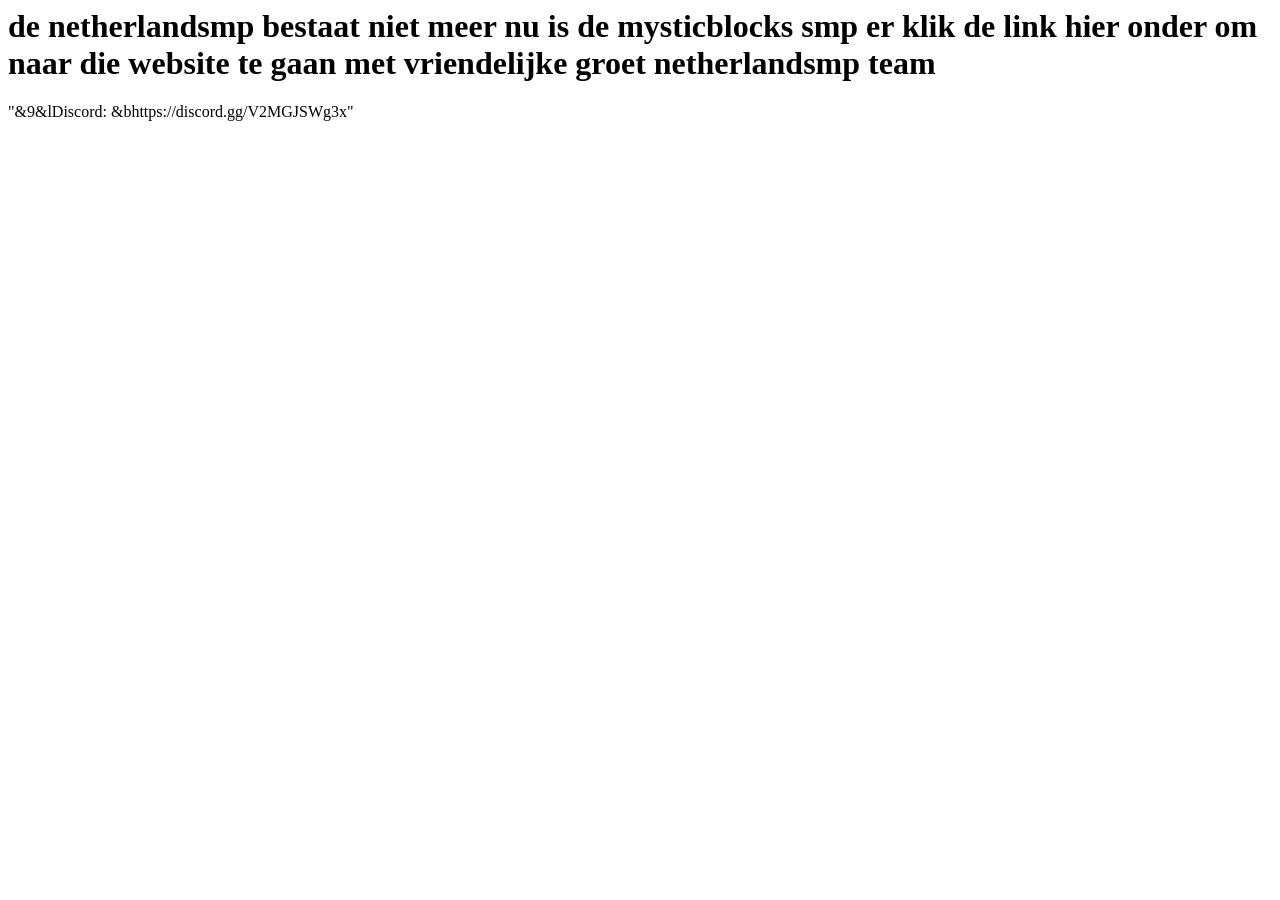
==== commit f3d73701: "Create index.html" ====
--- a/index.html
+++ b/index.html
@@ -1,268 +1,8 @@
-<!DOCTYPE html>
-<html  >
-<head>
-  <!-- Site made with Mobirise Website Builder v6.1.12, https://mobirise.com -->
-  <meta charset="UTF-8">
-  <meta http-equiv="X-UA-Compatible" content="IE=edge">
-  <meta name="generator" content="Mobirise v6.1.12, mobirise.com">
-  <meta name="viewport" content="width=device-width, initial-scale=1, minimum-scale=1">
-  <link rel="shortcut icon" href="assets/images/netherlandsmp20logo20goed-144x96.png" type="image/x-icon">
-  <meta name="description" content="">
-  
-  
-  <title>Home</title>
-  <link rel="stylesheet" href="assets/web/assets/mobirise-icons2/mobirise2.css">
-  <link rel="stylesheet" href="assets/bootstrap/css/bootstrap.min.css">
-  <link rel="stylesheet" href="assets/animatecss/animate.css">
-  <link rel="stylesheet" href="assets/dropdown/css/style.css">
-  <link rel="stylesheet" href="assets/theme/css/style.css">
-  <link rel="preload" href="https://fonts.googleapis.com/css?family=Inter+Tight:100,200,300,400,500,600,700,800,900,100i,200i,300i,400i,500i,600i,700i,800i,900i&display=swap" as="style" onload="this.onload=null;this.rel='stylesheet'">
-  <noscript><link rel="stylesheet" href="https://fonts.googleapis.com/css?family=Inter+Tight:100,200,300,400,500,600,700,800,900,100i,200i,300i,400i,500i,600i,700i,800i,900i&display=swap"></noscript>
-  <link rel="preload" as="style" href="assets/mobirise/css/mbr-additional.css?v=VmqNuB"><link rel="stylesheet" href="assets/mobirise/css/mbr-additional.css?v=VmqNuB" type="text/css">
-
-  
-  
-  
-</head>
 <body>
-
-<!-- Analytics -->
-<script type="text/plain">
-function copyIP() {
-    const ip = "netherlandsmp2.aternos.me";
-
-    navigator.clipboard.writeText(ip).then(function() {
-        alert("✅ IP gekopieerd!");
-    }).catch(function() {
-        const input = document.createElement("input");
-        input.value = ip;
-        document.body.appendChild(input);
-        input.select();
-        document.execCommand("copy");
-        document.body.removeChild(input);
-
-        alert("✅ IP gekopieerd!");
-    });
-}
-</script>
-<!-- /Analytics -->
-
-
-  
-  <section data-bs-version="5.1" class="menu menu2 cid-tJS6tZXiPa" once="menu" id="menu02-0">
-	
-
-	<nav class="navbar navbar-dropdown navbar-fixed-top navbar-expand-lg">
-		<div class="container">
-			<div class="navbar-brand">
-				<span class="navbar-logo">
-					<a href="index.html#top">
-						<img src="assets/images/netherlandsmp20logo20goed-144x96.png" alt="Mobirise Website Builder" style="height: 3rem;">
-					</a>
-				</span>
-				<span class="navbar-caption-wrap"><a class="navbar-caption text-black text-primary display-4" href="index.html#header05-1">netherlandSMP</a></span>
-			</div>
-			<button class="navbar-toggler" type="button" data-toggle="collapse" data-bs-toggle="collapse" data-target="#navbarSupportedContent" data-bs-target="#navbarSupportedContent" aria-controls="navbarNavAltMarkup" aria-expanded="false" aria-label="Toggle navigation">
-				<div class="hamburger">
-					<span></span>
-					<span></span>
-					<span></span>
-					<span></span>
-				</div>
-			</button>
-			<div class="collapse navbar-collapse" id="navbarSupportedContent">
-				<ul class="navbar-nav nav-dropdown" data-app-modern-menu="true"><li class="nav-item">
-						<a class="nav-link link text-black text-primary display-4" href="index.html#header01-7">over ons</a>
-					</li>
-					<li class="nav-item">
-						<a class="nav-link link text-black text-primary display-4" href="index.html#features04-w" aria-expanded="false">ons team</a>
-					</li>
-					<li class="nav-item">
-						<a class="nav-link link text-black text-primary display-4" href="index.html#form02-6">Contacts</a>
-					</li></ul>
-				
-				<div class="navbar-buttons mbr-section-btn"><a class="btn btn-primary display-4" href="https://discord.gg/MqGPSrWAp6">join de discord</a></div>
-			</div>
-		</div>
-	</nav>
-</section>
-
-<section data-bs-version="5.1" class="header5 cid-tJS6uM4N87" id="header05-1">
-	
-
-	
-	
-	<div class="topbg"></div>
-	<div class="align-center container">
-		<div class="row justify-content-center">
-			<div class="col-md-12 col-lg-9">
-				<h1 class="mbr-section-title mbr-fonts-style mb-4 display-1"><strong>netherlandSMP</strong></h1>
-				<p class="mbr-text mbr-fonts-style mb-4 display-7">netherlandsmp waarom deze smp?<br>ip: netherlandsmp2.aternos.me</p>
-				<div class="mbr-section-btn mt-3"><a class="btn btn-primary display-7" href="https://discord.gg/MqGPSrWAp6">join de discord</a></div>
-			</div>
-		</div>
-		<div class="row mt-5 justify-content-center">
-			<div class="col-12 col-lg-12">
-				<img src="assets/images/netherlandsmp20logo20goed-1536x1024.png" alt="Mobirise Website Builder" title="">
-			</div>
-		</div>
-	</div>
-</section>
-
-<section data-bs-version="5.1" class="features4 cid-tMlEXTHLbS" id="features04-w">
-	
-	
-	<div class="container">
-		<div class="row justify-content-center">
-			<div class="col-12 content-head">
-				<div class="mbr-section-head mb-5">
-					<h4 class="mbr-section-title mbr-fonts-style align-center mb-0 display-2"><strong>ons team</strong></h4>
-					<h5 class="mbr-section-subtitle mbr-fonts-style align-center mb-0 mt-4 display-7">wie wat doet op de server</h5>
-					
-				</div>
-			</div>
-		</div>
-		<div class="row">
-			<div class="item features-image col-12 col-md-6 col-lg-4">
-				<div class="item-wrapper">
-					<div class="item-img">
-						<img src="assets/images/netherlandsmp20logo20goed-816x544.png" alt="Mobirise Website Builder">
-					</div>
-					<div class="item-content">
-						<h5 class="item-title mbr-fonts-style display-5"><strong>sil</strong></h5>
-						
-						<p class="mbr-text mbr-fonts-style display-7">manager,it &amp; moderator op de server</p>
-						<div class="mbr-section-btn item-footer"><a href="page1.html#hero-16-vew3mYZG6Y" class="btn item-btn btn-primary display-7">ontmoet sil</a></div>
-					</div>
-
-				</div>
-			</div>
-			<div class="item features-image col-12 col-md-6 col-lg-4">
-				<div class="item-wrapper">
-					<div class="item-img">
-						<img src="assets/images/netherlandsmp20logo20goed-816x544.png" alt="Mobirise Website Builder">
-					</div>
-					<div class="item-content">
-						<h5 class="item-title mbr-fonts-style display-5"><strong>julian</strong></h5>
-						
-						<p class="mbr-text mbr-fonts-style display-7">creatieve leider &amp; moderator op de server</p>
-						<div class="mbr-section-btn item-footer"><a class="btn item-btn btn-primary display-7" href="page2.html#header18-27">ontmoet julian&nbsp;</a></div>
-					</div>
-				</div>
-			</div>
-			<div class="item features-image col-12 col-md-6 col-lg-4">
-				<div class="item-wrapper">
-					<div class="item-img">
-						<img src="assets/images/netherlandsmp20logo20goed-816x544.png" alt="Mobirise Website Builder">
-					</div>
-					<div class="item-content">
-						<h5 class="item-title mbr-fonts-style display-5"><strong>nathan</strong></h5>
-						
-						<p class="mbr-text mbr-fonts-style display-7">hoofd moderator op de server</p>
-						<div class="mbr-section-btn item-footer"><a class="btn item-btn btn-primary display-7" href="page3.html#header18-2i">ontmoet nathan</a></div>
-					</div>
-				</div>
-			</div>
-		</div>
-	</div>
-</section>
-
-<section data-bs-version="5.1" class="header1 cid-tJS9vXDdRK" id="header01-7">
-	
-
-	
-	
-
-	<div class="container">
-		<div class="row justify-content-center">
-			<div class="col-12 col-md-12 col-lg-7 image-wrapper">
-				<img class="w-100" src="assets/images/netherlandsmp20logo20goed-1476x984.png" alt="Mobirise Website Builder">
-			</div>
-			<div class="col-12 col-lg col-md-12">
-				<div class="text-wrapper align-left">
-					<h1 class="mbr-section-title mbr-fonts-style mb-4 display-2"><strong>over ons</strong></h1>
-					<p class="mbr-text mbr-fonts-style mb-4 display-7">wij willen een leuke en toegankelijke server voor iedereen<br>ip is: netherlandsmp2.aternos.me</p>
-					<div class="mbr-section-btn mt-3"><a class="btn btn-primary display-7" href="https://discord.gg/MqGPSrWAp6">join de discord</a></div>
-				</div>
-			</div>
-		</div>
-	</div>
-</section>
-
-<section data-bs-version="5.1" class="form5 cid-tJS9pBcTSa" id="form02-6">
-    
-    
-    <div class="container">
-        <div class="mbr-section-head mb-5">
-            <h3 class="mbr-section-title mbr-fonts-style align-center mb-0 display-2">
-                <strong>Contact Form</strong></h3>
-            <h4 class="mbr-section-subtitle mbr-fonts-style align-center mb-0 mt-4 display-7">voor vragen vul dit formulier in</h4>
-        </div>
-        <div class="row justify-content-center mt-4">
-            <div class="col-lg-8 mx-auto mbr-form" data-form-type="formoid">
-                <form action="https://mobirise.eu/" method="POST" class="mbr-form form-with-styler" data-form-title="Form Name"><input type="hidden" name="email" data-form-email="true" value="Ml8DRlb6WKwaEc/Pz2YZb92U61HSxQNVmv7mqeQq4yTmru7qVeTietxXo4ubvosff5ivKS2XINv1w62pc6nYrV9ZAWXytATzf34zmZ3CQdL41HVFVvjwR4X3rpYL8q4E">
-                    <div class="row">
-                        <div hidden="hidden" data-form-alert="" class="alert alert-success col-12">Thanks for filling out the form!</div>
-                        <div hidden="hidden" data-form-alert-danger="" class="alert alert-danger col-12">
-                            Oops...! some problem!
-                        </div>
-                    </div>
-                    <div class="dragArea row">
-                        <div class="col-md col-sm-12 form-group mb-3" data-for="name">
-                            <input type="text" name="name" placeholder="Name" data-form-field="name" class="form-control" value="" id="name-form02-6">
-                        </div>
-                        <div class="col-md col-sm-12 form-group mb-3" data-for="email">
-                            <input type="email" name="email" placeholder="Email" data-form-field="email" class="form-control" value="" id="email-form02-6">
-                        </div>
-                        
-                        <div class="col-12 form-group mb-3" data-for="textarea">
-                            <textarea name="textarea" placeholder="Message" data-form-field="textarea" class="form-control" id="textarea-form02-6"></textarea>
-                        </div>
-                        <div class="col-lg-12 col-md-12 col-sm-12 align-center mbr-section-btn">
-                            <button type="submit" class="btn btn-primary display-7">Send message</button>
-                        </div>
-                    </div>
-                </form>
-            </div>
-        </div>
-    </div>
-</section>
-
-<section data-bs-version="5.1" class="header2 cid-vevZgWgDUd" id="header02-1j">
-  
-
-  
-
-  <div class="container">
-    <div class="row content-wrapper justify-content-center">
-      <div class="col-lg-8 mbr-form">
-        <div class="">
-          <h1 class="mbr-section-title mbr-fonts-style mb-5 display-1"><strong>voer je e-mail adres in voor al het nieuws van de server</strong><strong><br></strong></h1>
-        </div>
-
-        <div class="text-wrapper align-left" data-form-type="formoid">
-          <form action="https://mobirise.eu/" method="POST" class="mbr-form form-with-styler" data-form-title="Form Name"><input type="hidden" name="email" data-form-email="true" value="4k6dEcrQm+g1kf1bdwxMC8j2+yN+0Dtdt/Tyk6qKoyEixTAx7SC+sFXfk8HiCkn9pSIie9SjLC0Y56EJcInQ1K2fom8f3G0lGc36owkS+RQdtx5CDwuzlwyMM3xYQzBo">
-            <div class="row">
-              <div hidden="hidden" data-form-alert="" class="alert alert-success col-12">Thanks for filling out the form!</div>
-              <div hidden="hidden" data-form-alert-danger="" class="alert alert-danger col-12">
-                Oops...! some problem!
-              </div>
-            </div>
-            <div class="dragArea row">
-              <div data-for="email" class="col-lg-6 col-md-6 col-sm-12 form-group">
-                <input type="email" name="email" placeholder="test@email.com" data-form-field="email" class="form-control display-7" value="" id="email-header02-1j">
-              </div>
-              <div class="col-auto mbr-section-btn"><button type="submit" class="w-100 w-100 w-100 w-100 w-100 w-100 btn btn-primary display-7">Submit</button></div>
-            </div>
-          </form>
-        </div>
-      </div>
-    </div>
-  </div>
-</section><section class="display-7" style="padding: 0;align-items: center;justify-content: center;flex-wrap: wrap;    align-content: center;display: flex;position: relative;height: 4rem;"><a href="https://mobiri.se/" style="flex: 1 1;height: 4rem;position: absolute;width: 100%;z-index: 1;"><img alt="" style="height: 4rem;" src="[data-uri]"></a><p style="margin: 0;text-align: center;" class="display-7">&#8204;</p><a style="z-index:1" href="https://mobirise.com/drag-drop-website-builder.html">Drag & Drop Website Builder</a></section><script type="text/plain" data-src="assets/bootstrap/js/bootstrap.bundle.min.js"></script><script src="assets/web/assets/cookies-alert-plugin/cookies-alert-core.js"></script><script src="assets/web/assets/cookies-alert-plugin/cookies-alert-script.js"></script><script type="text/plain" data-src="assets/smoothscroll/smooth-scroll.js"></script><script type="text/plain" data-src="assets/ytplayer/index.js"></script><script type="text/plain" data-src="assets/dropdown/js/navbar-dropdown.js"></script><script type="text/plain" data-src="assets/theme/js/script.js"></script><script type="text/plain" data-src="assets/formoid/formoid.min.js"></script>
-  
-  
-<input name="cookieData" type="hidden" data-cookie-cookiesAlertType='2' data-cookie-customDialogSelector='null' data-cookie-colorText='#424a4d' data-cookie-colorBg='rgb(255, 255, 255)' data-cookie-opacityOverlay='0' data-cookie-bgOpacity='100' data-cookie-textButton='ACCEPT' data-cookie-rejectText='REJECT' data-cookie-colorButton='#2b7a69' data-cookie-rejectColor='#ffffff' data-cookie-colorLink='#424a4d' data-cookie-underlineLink='true' data-cookie-text="We use cookies to give you the best experience as specified in the <a href='privacy.html'>cookie policy</a>. Rejecting cookies may make some features unavailable.">
-    <input name="animation" type="hidden">
-  </body>
-</html>+  <html>
+    <titel>
+      <h1>de netherlandsmp bestaat niet meer nu is de mysticblocks smp er klik de link hier onder om naar die website te gaan met vriendelijke groet netherlandsmp team</h1>
+      <p>"&9&lDiscord: <link:https://discord.gg/V2MGJSWg3x>&bhttps://discord.gg/V2MGJSWg3x"</p>
+    </titel>
+  </html>
+</body>
